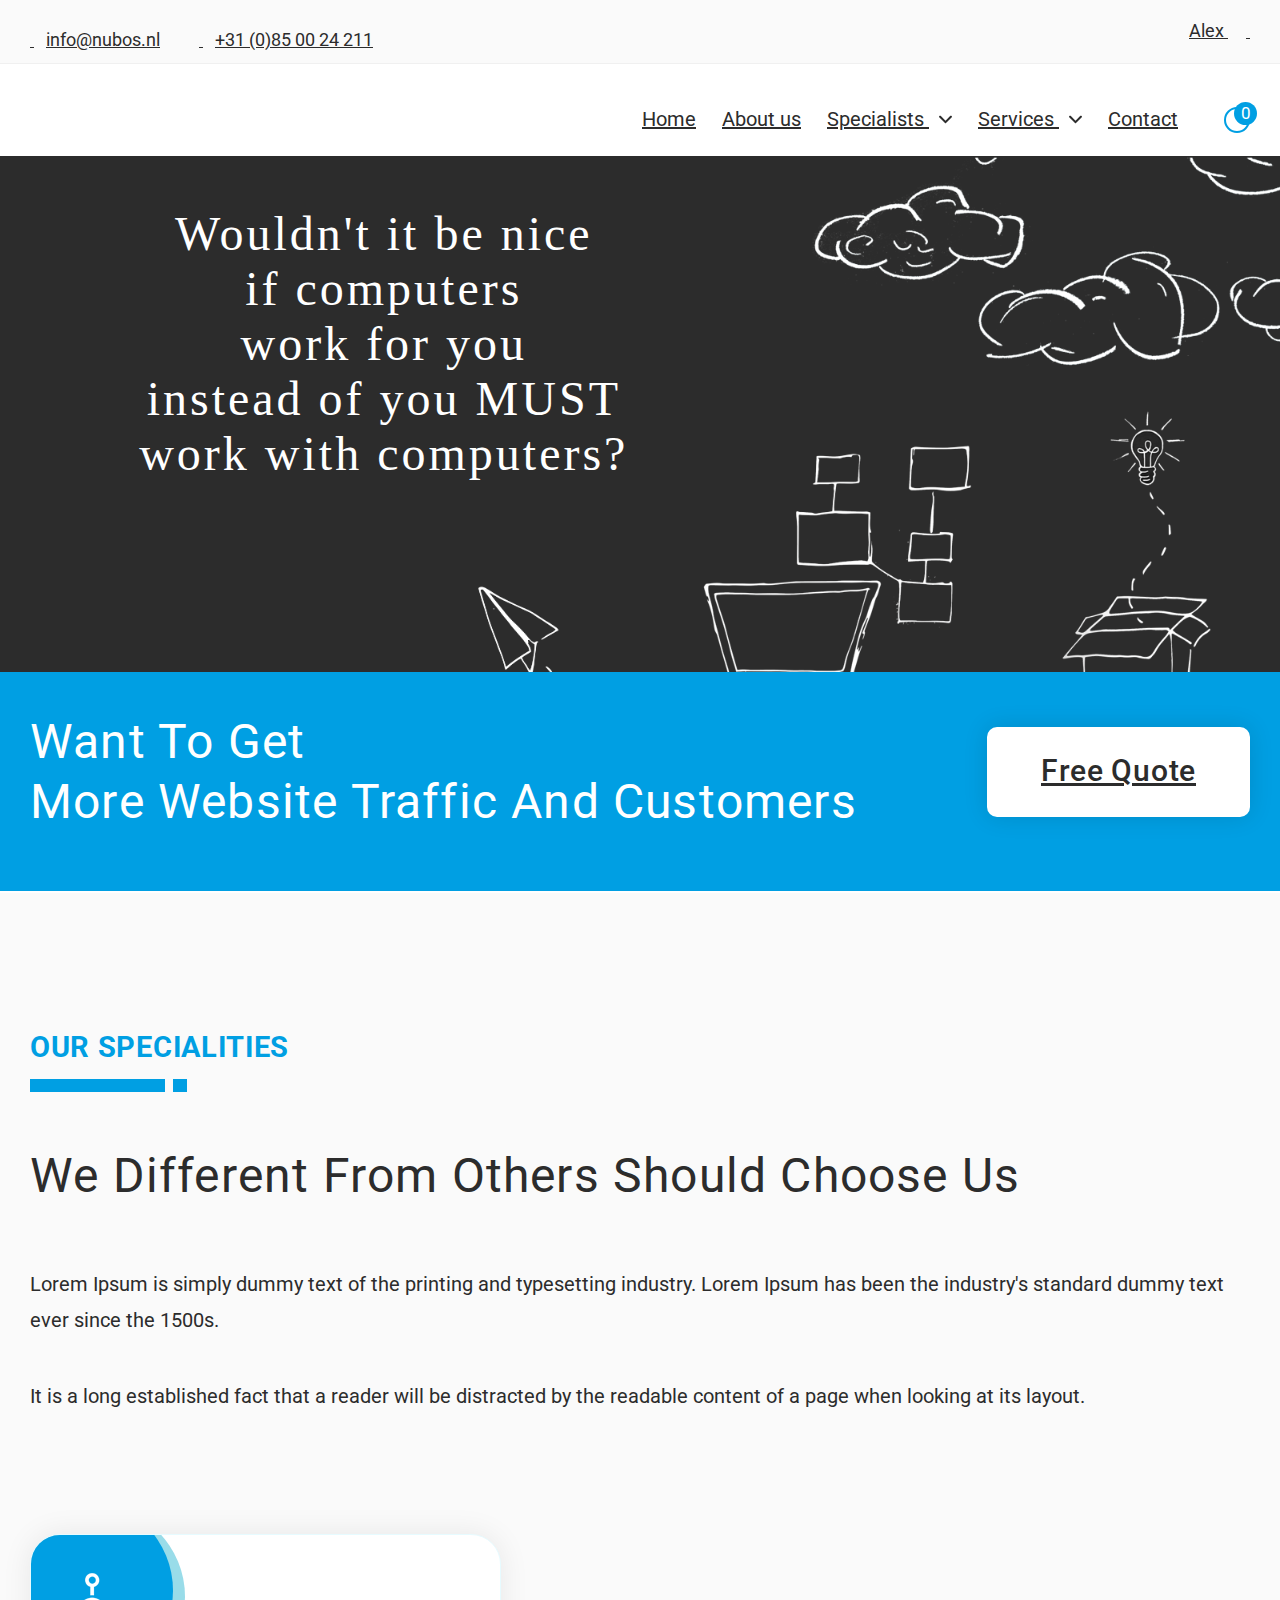
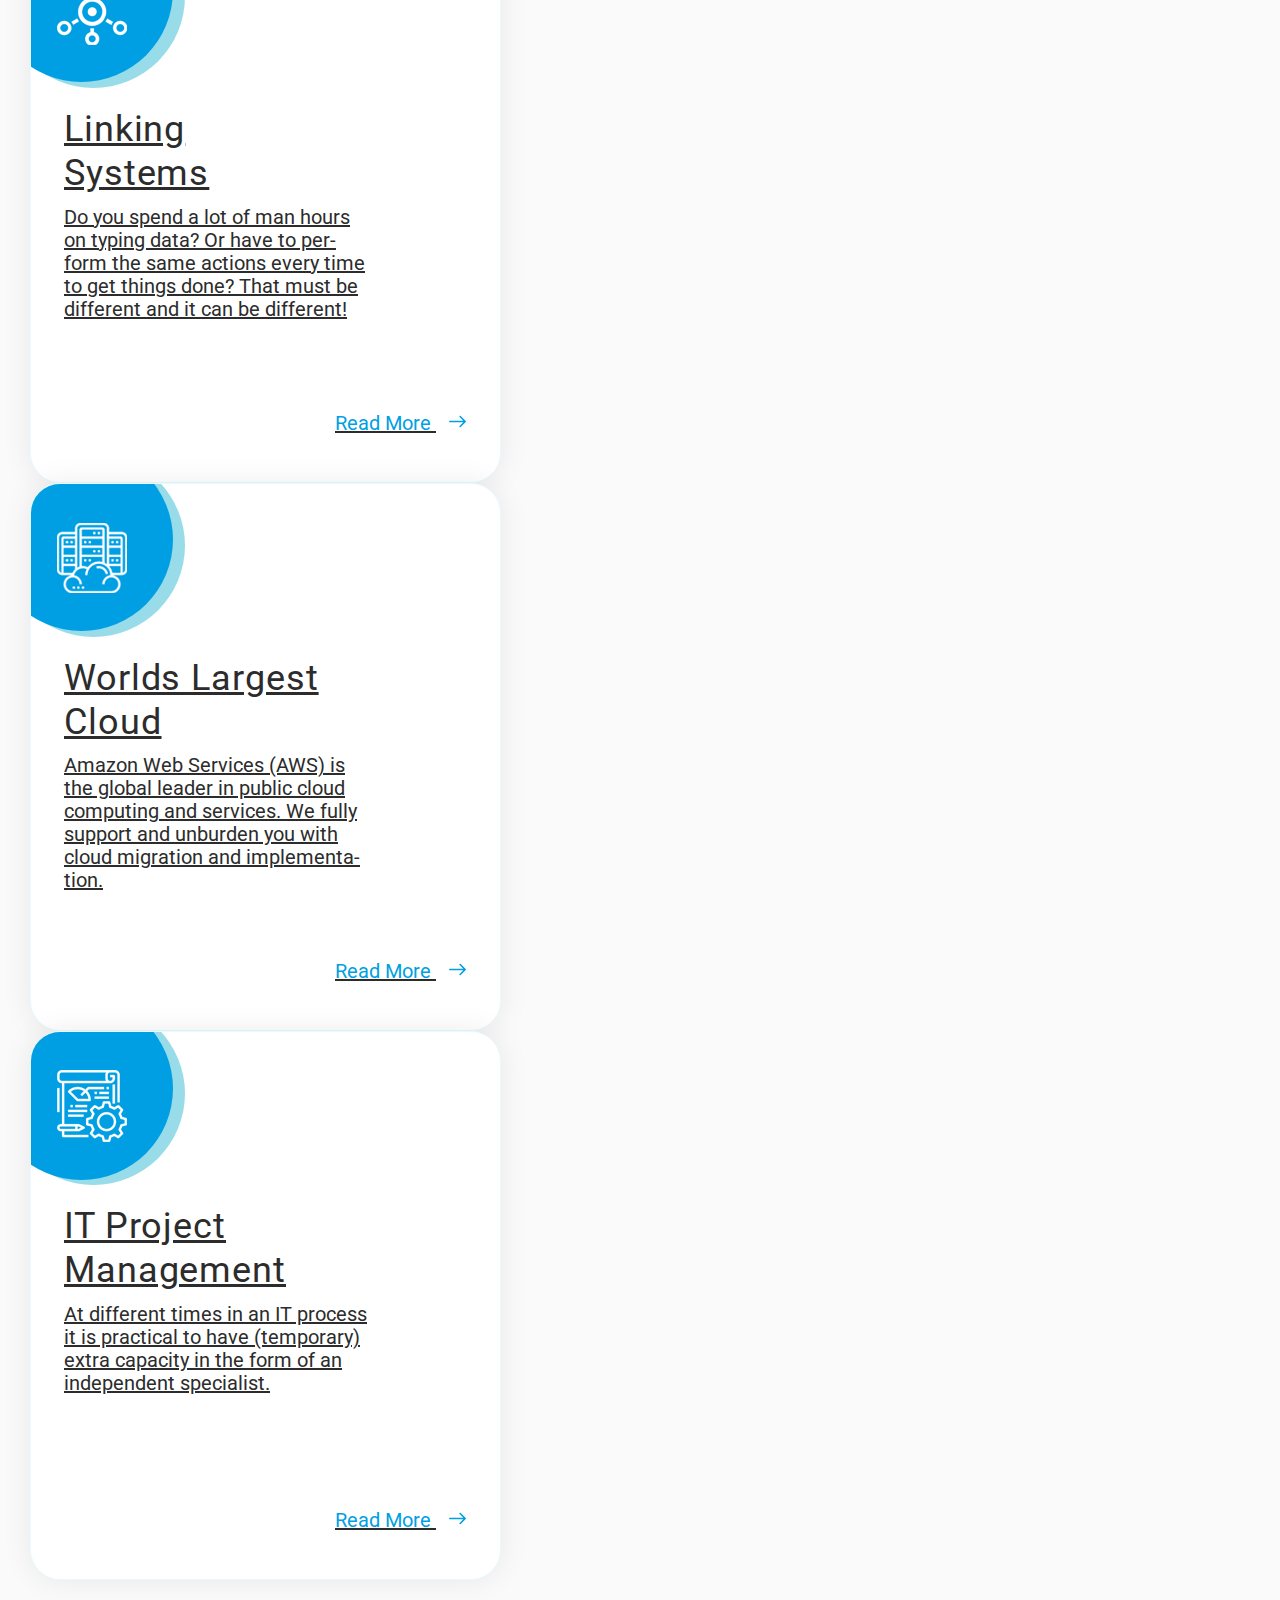
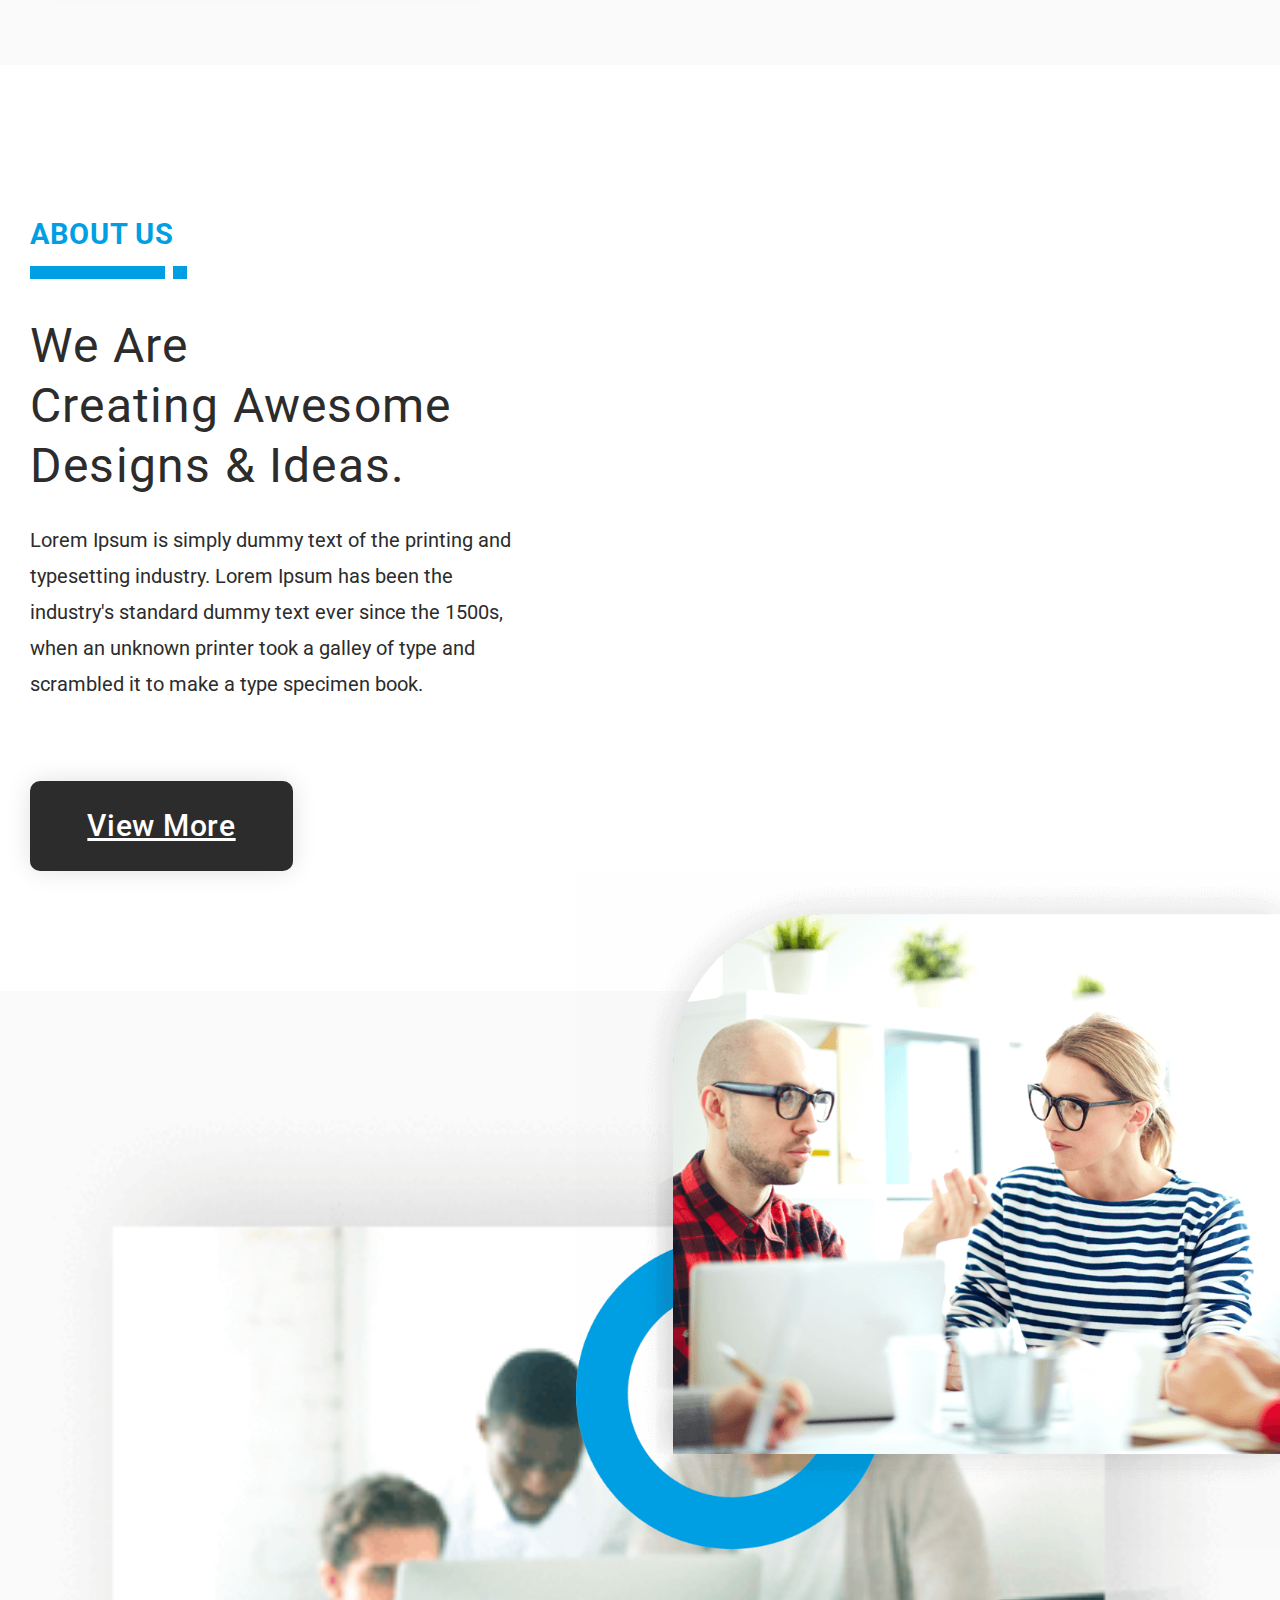
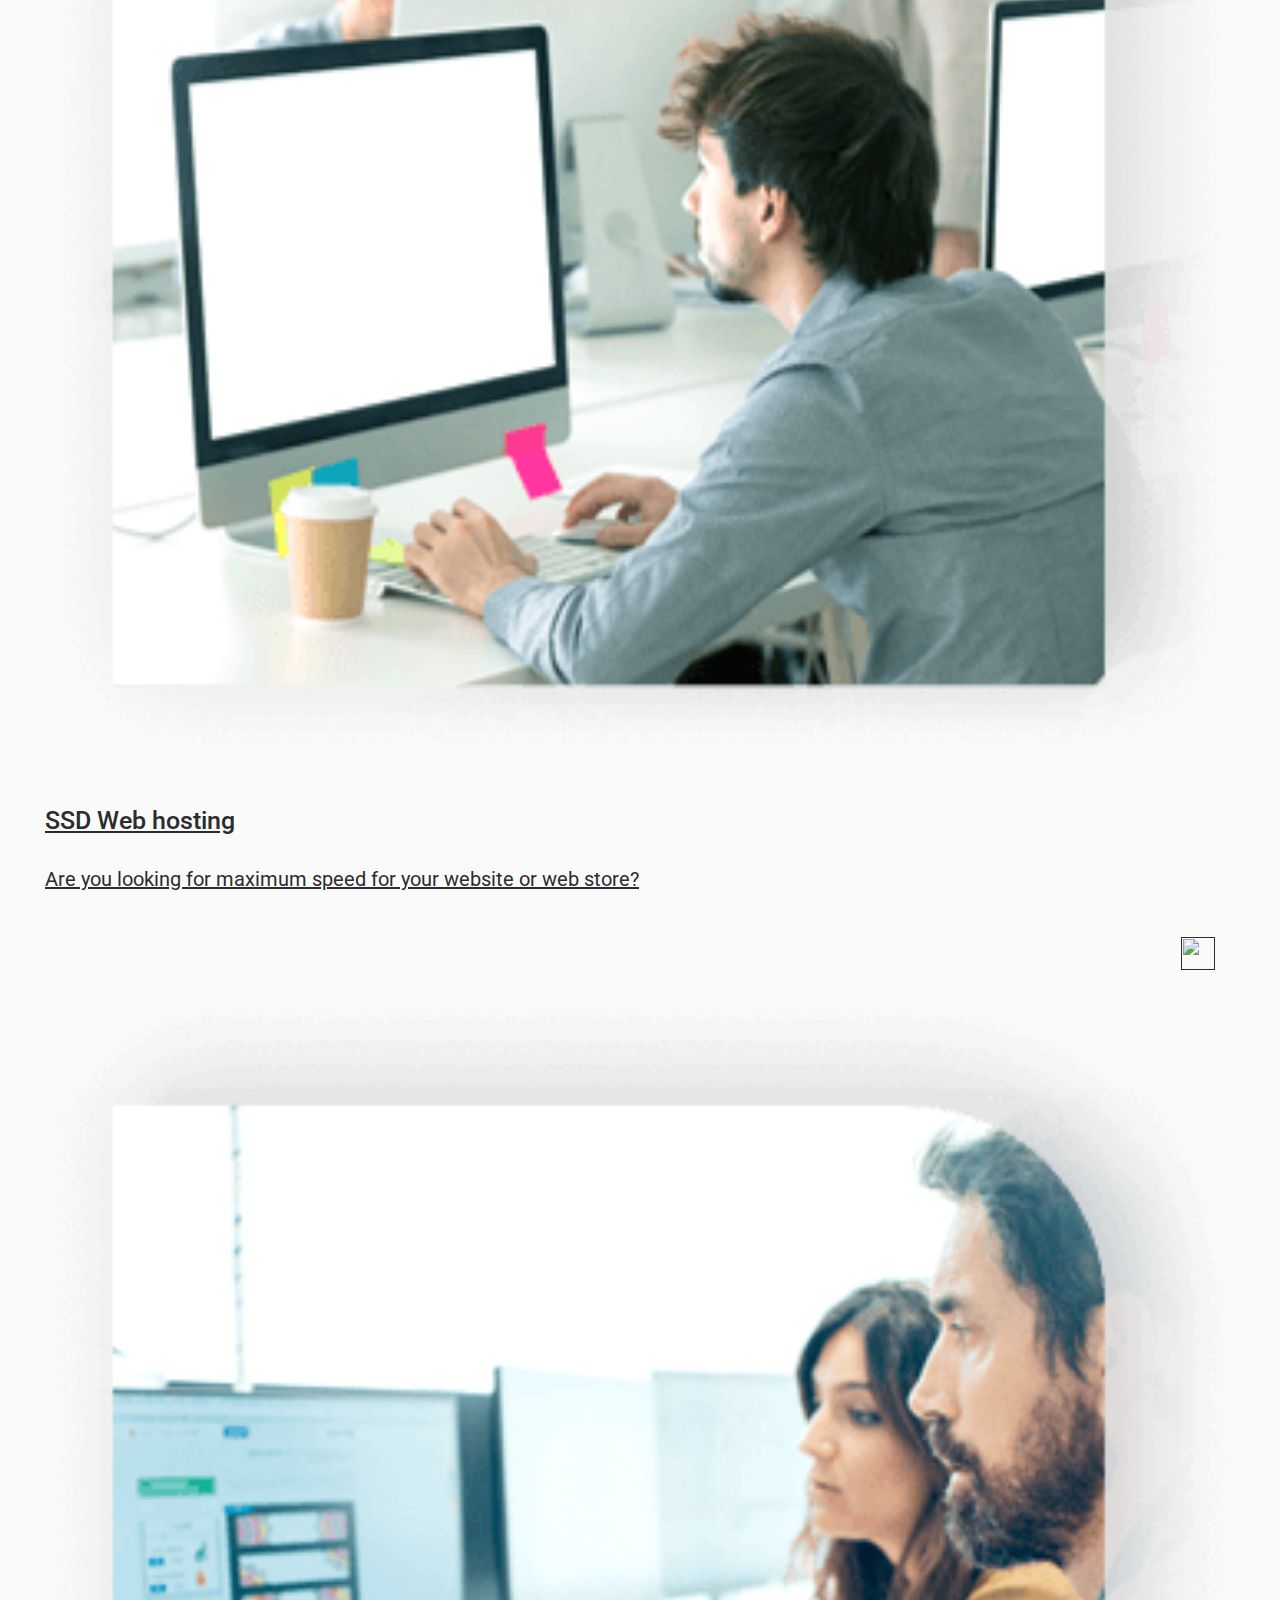
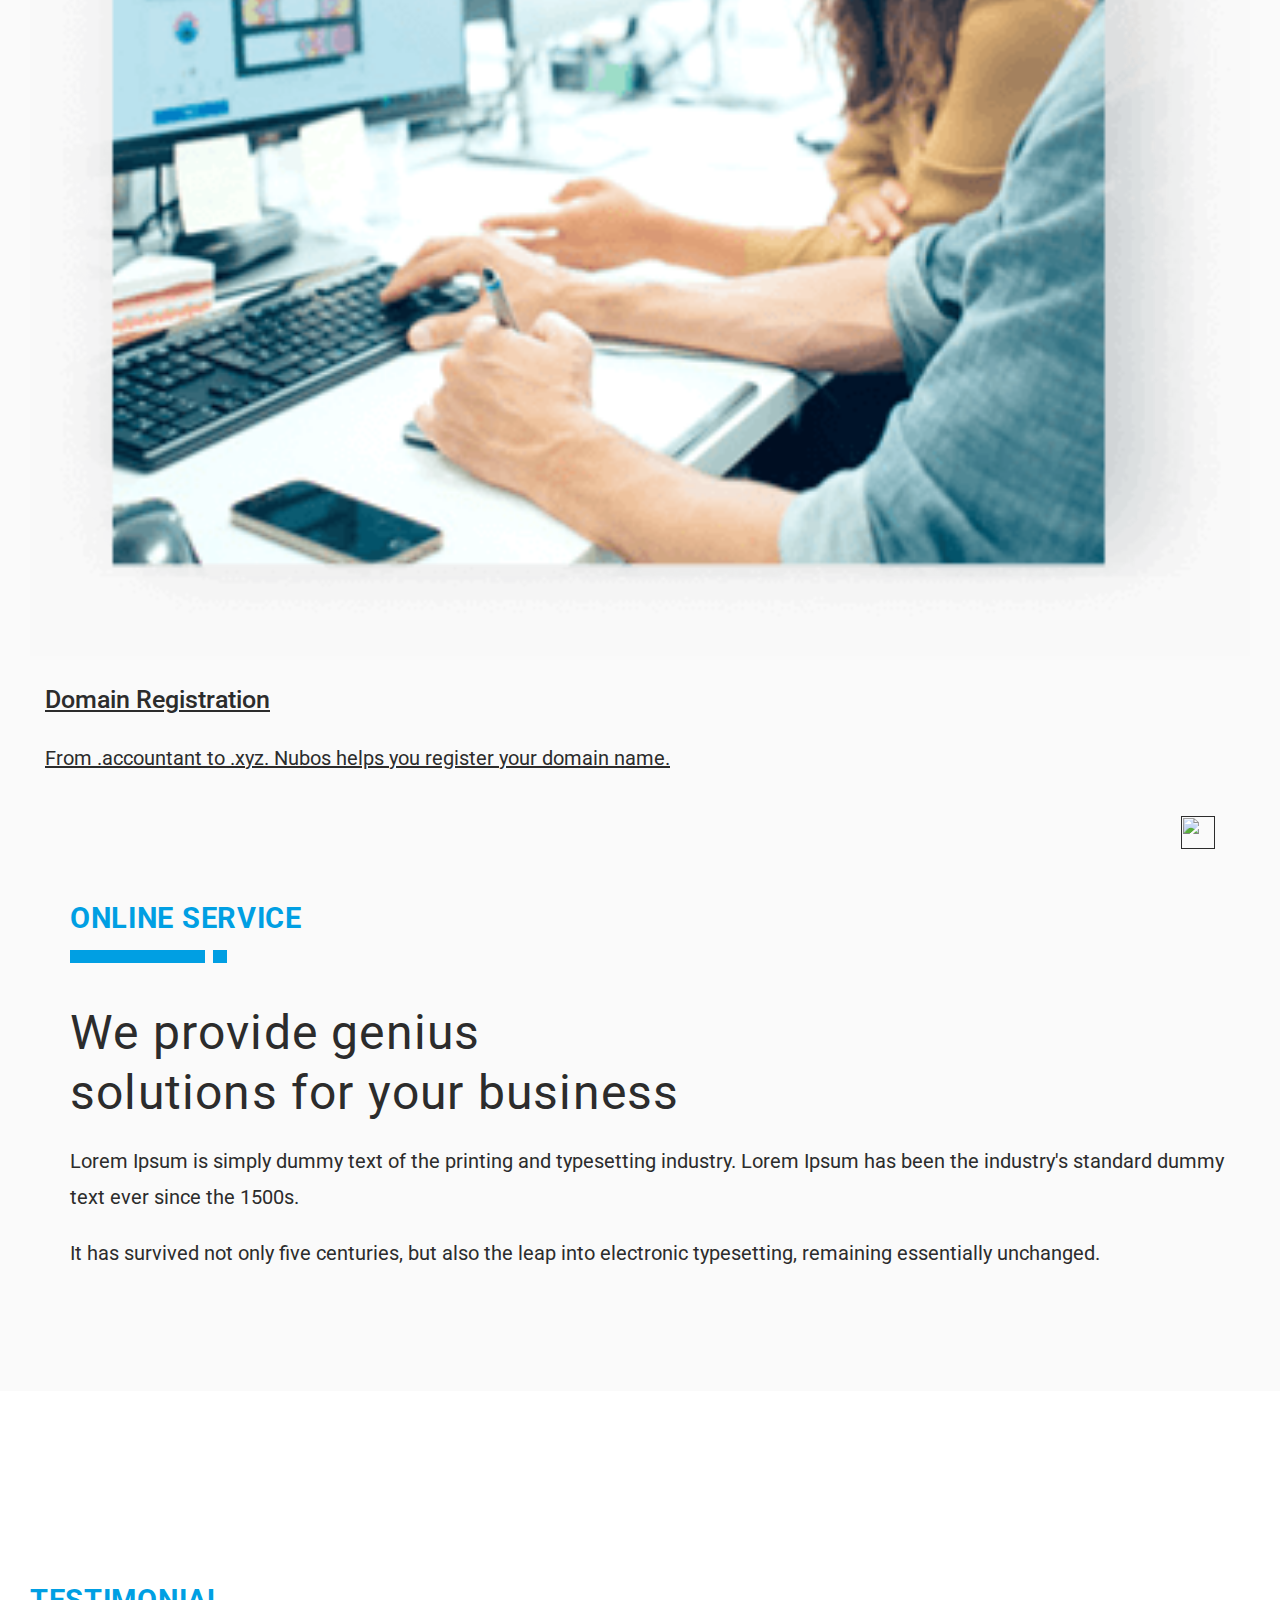
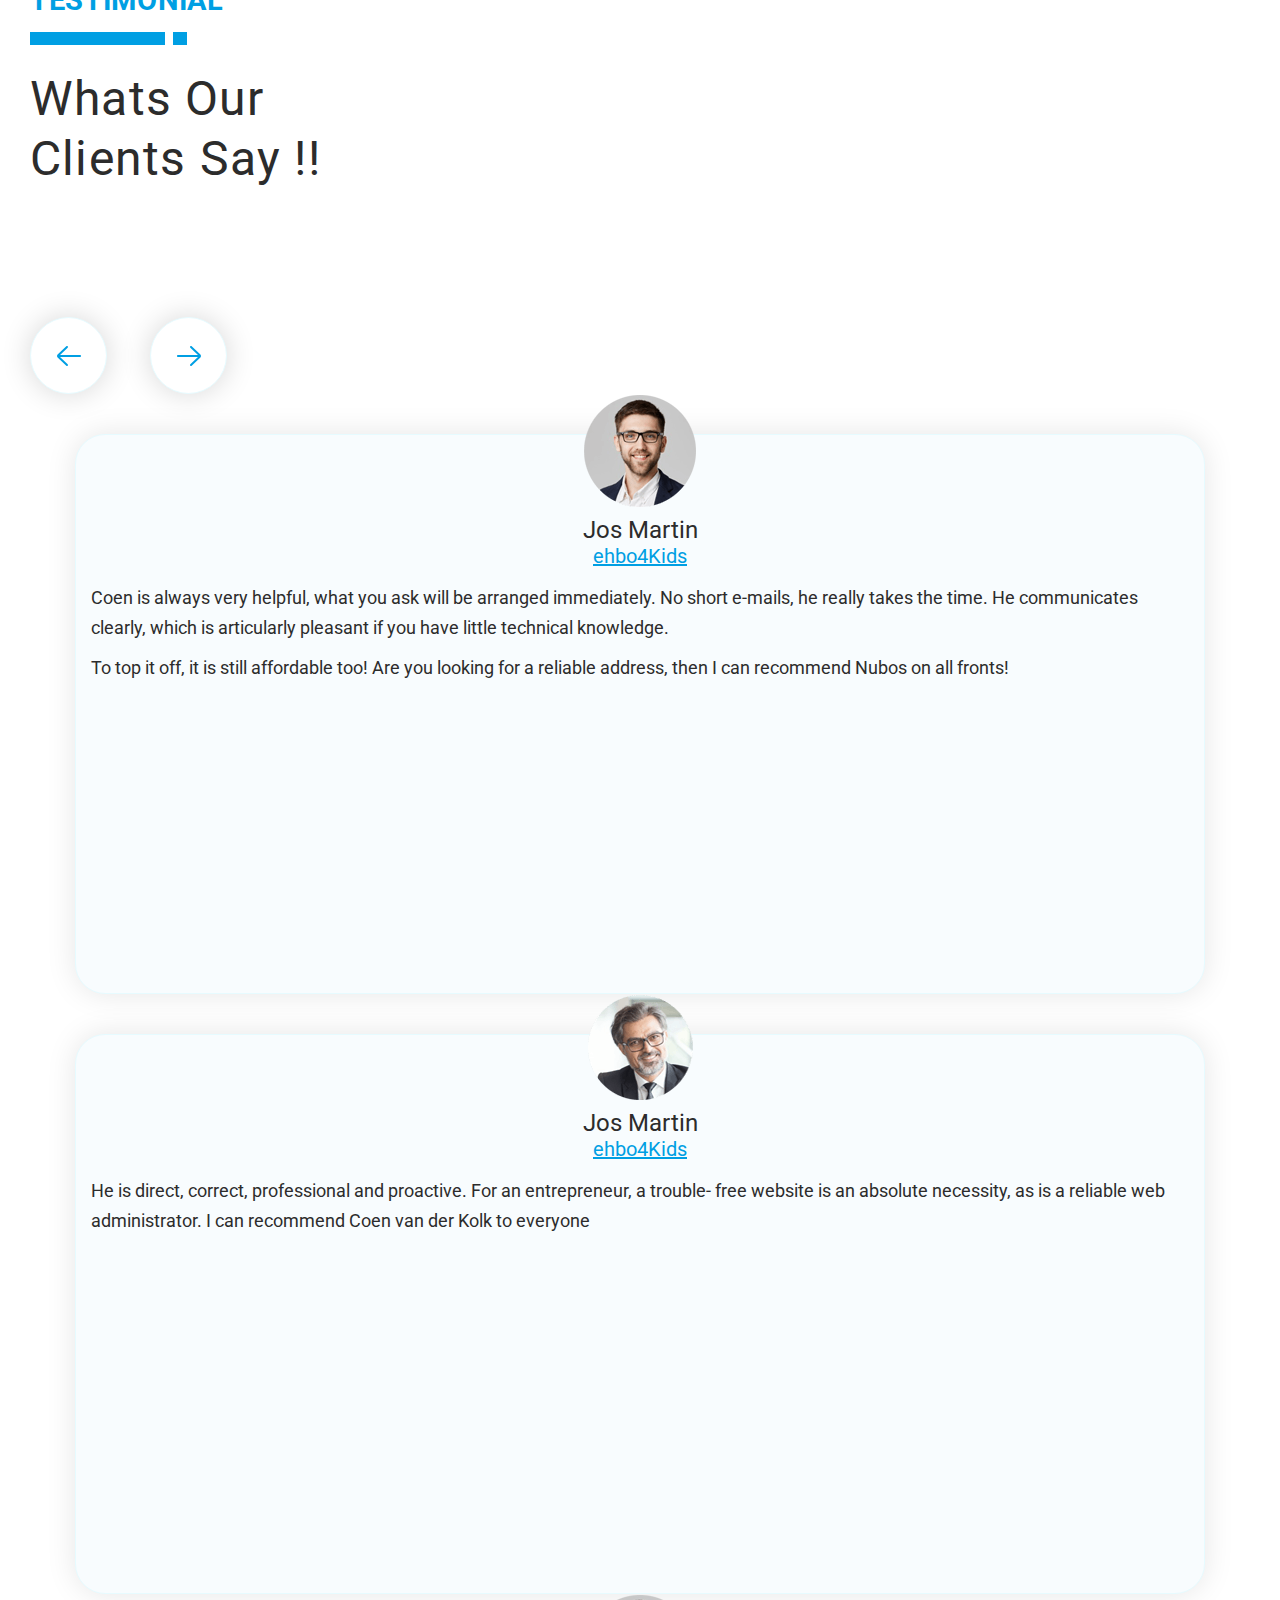
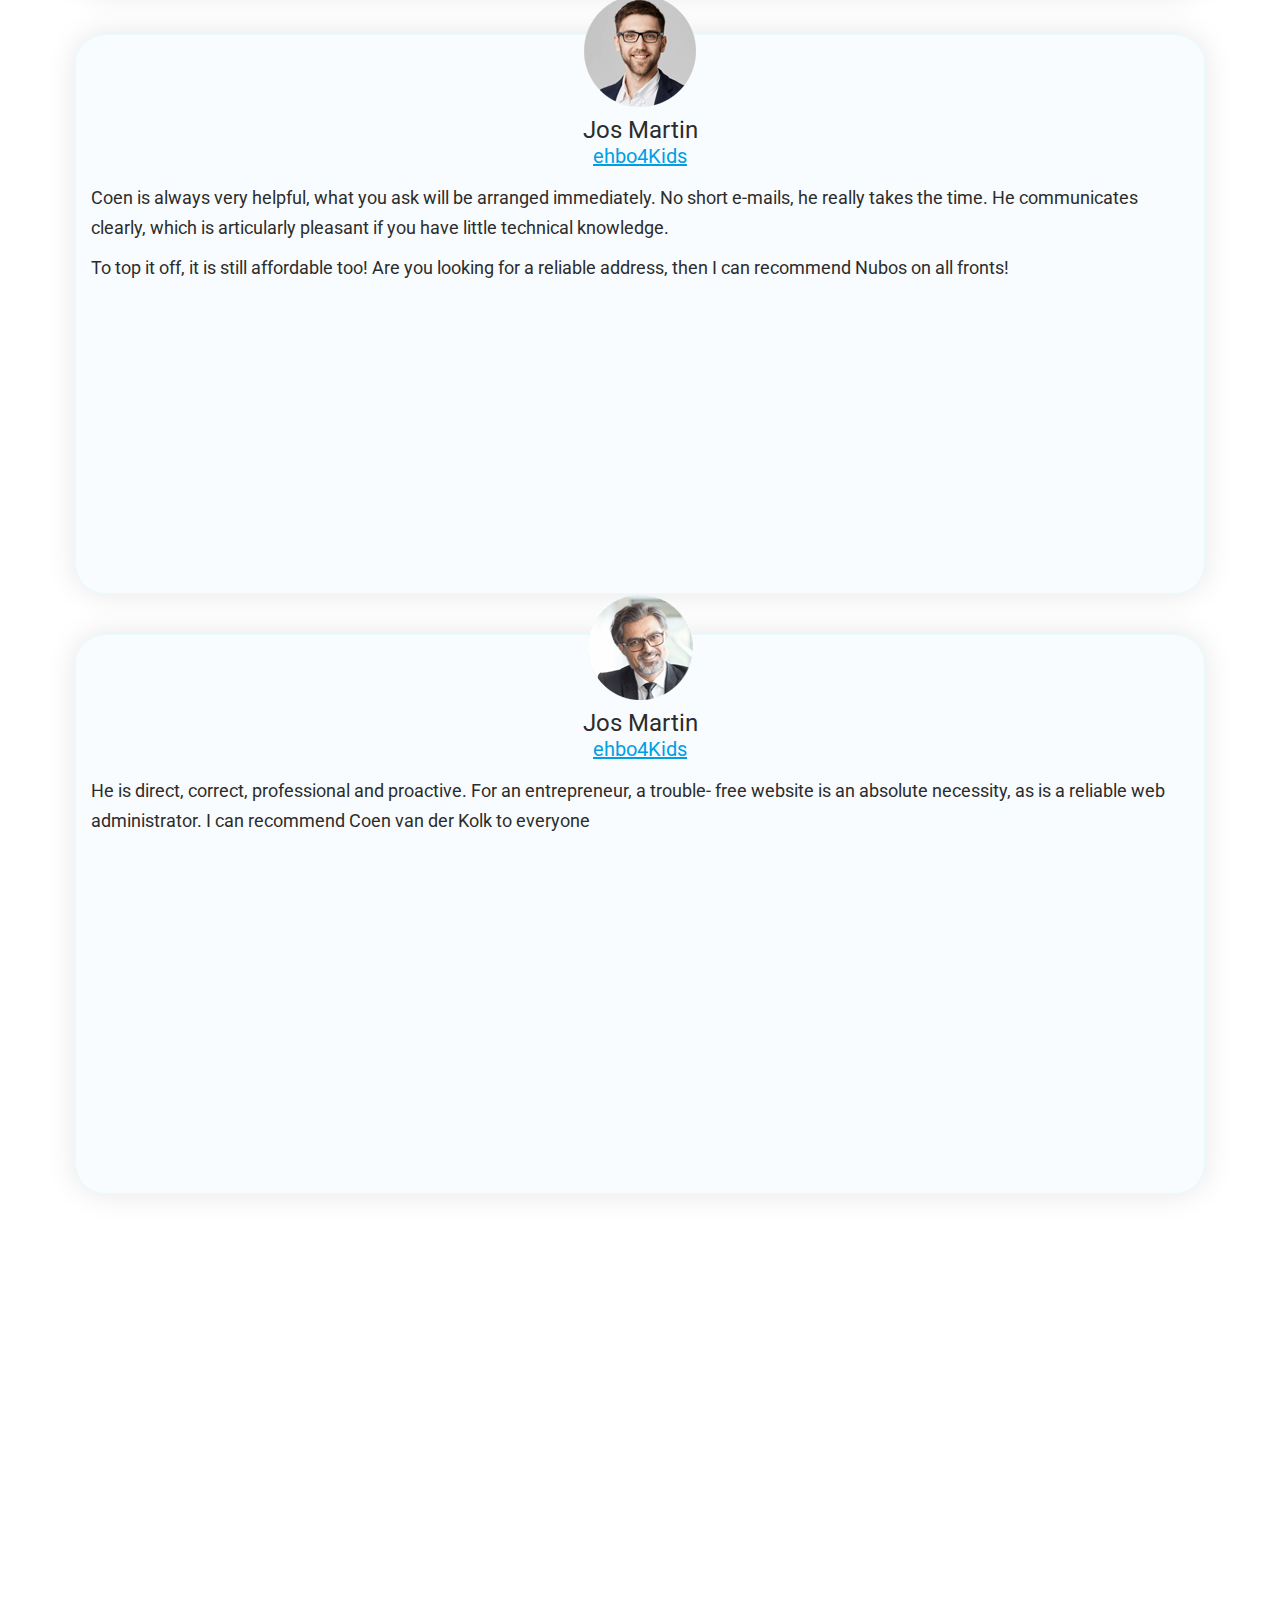
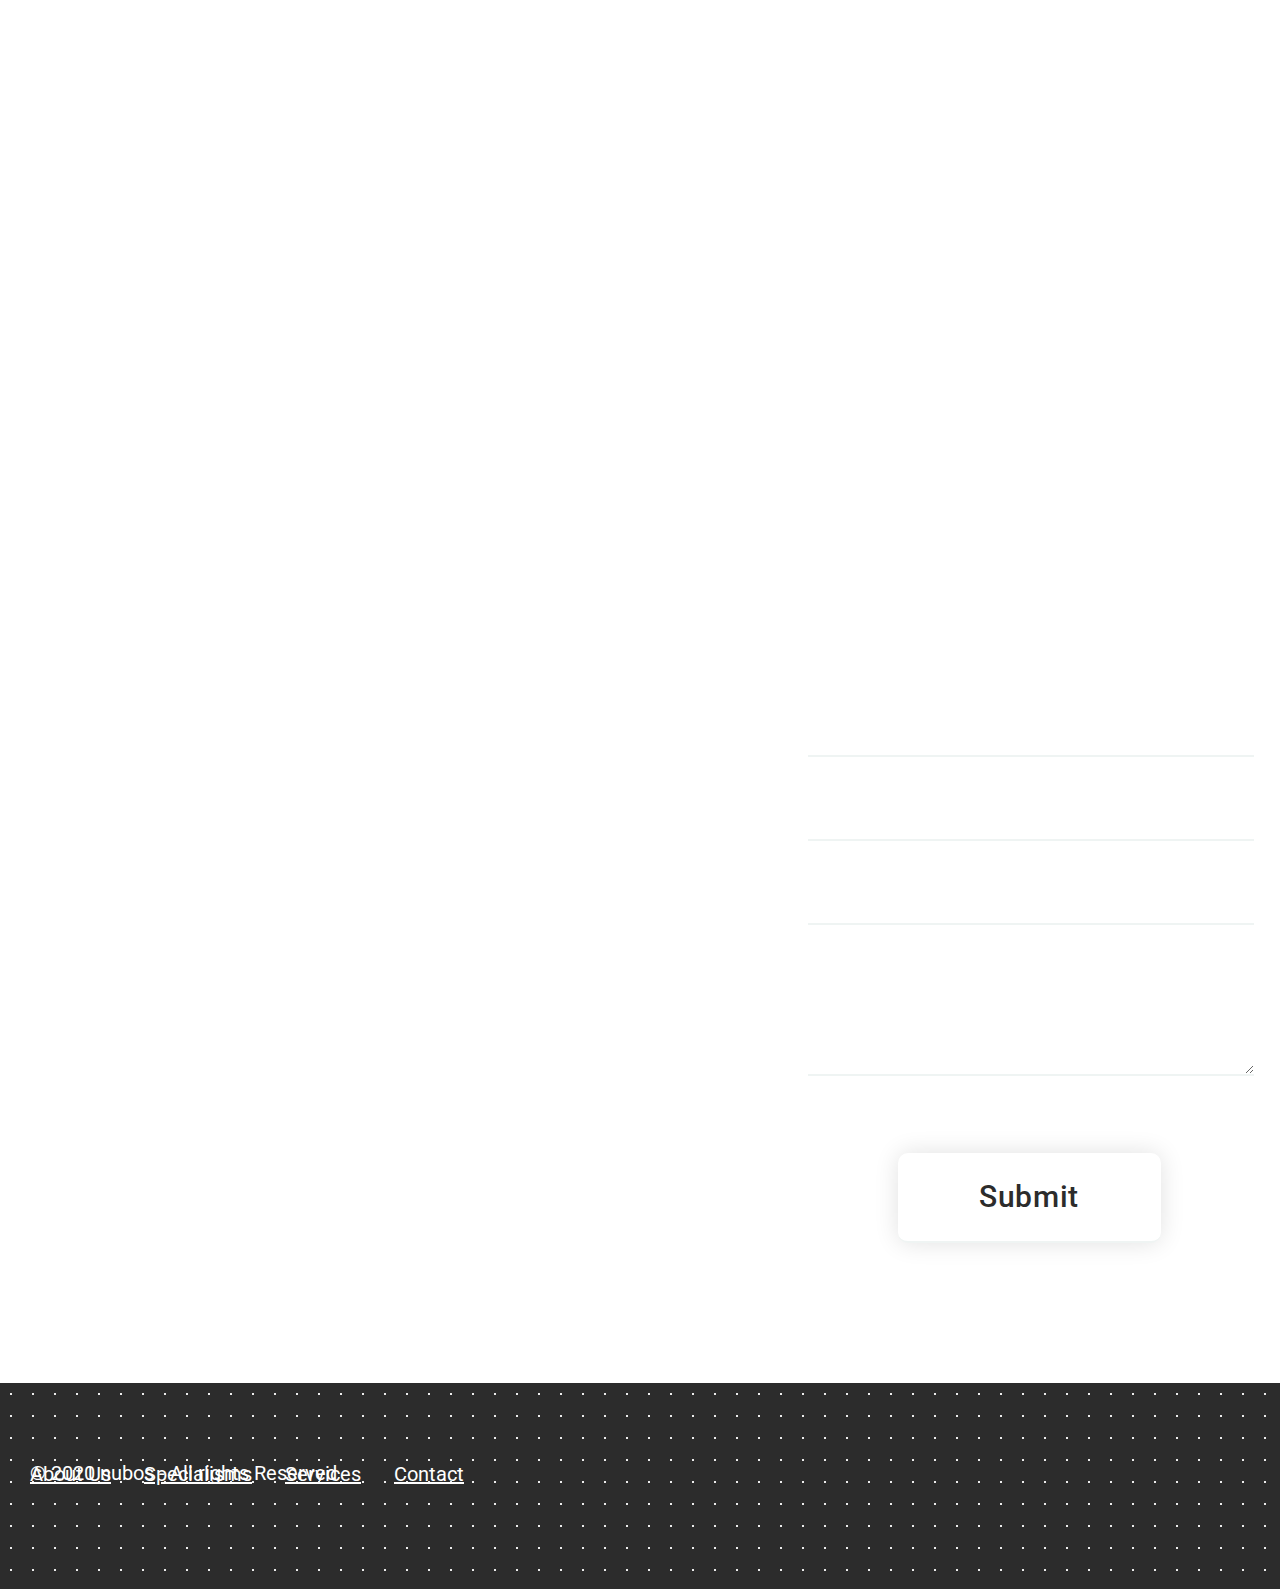
==== index.html @ 887af8be "key" ====
<!DOCTYPE html>
<html lang="en">
<head>
	<meta charset="UTF-8">
	<meta name="viewport" content="width=device-width, initial-scale=1.0">
	<meta http-equiv="X-UA-Compatible" content="ie=edge">
	<title>NUBOS</title>
	<link href="https://fonts.googleapis.com/css?family=Roboto:300,400,500,700,900&display=swap" rel="stylesheet">
	<link href="//db.onlinewebfonts.com/c/2858f88cb71b6ac1122a944e220d9940?family=DK+Cool+Crayon" rel="stylesheet" type="text/css"/>
	<link rel="stylesheet" href="css/bootstrap.min.css">
	<link rel="stylesheet" href="css/style.min.css">
</head>
<body>
<!-- ------------start header------------ -->
<header class="header">
	<div class="header__top">
		<div class="container-fluid">
			<ul class="header__contact">				
					<li>
						<a href="mailto:info@nubos.nl">
							<img src="img/mail.svg" alt="">
							<span class="header__contact-text">
								info@nubos.nl
							</span>
						</a>
					</li>
					<li>
						<a href="tel:+31 (0)85 00 24 211">
							<img src="img/phone.svg" alt="">
							<span class="header__contact-text">
								+31 (0)85 00 24 211
							</span>
						</a>
					</li>
			</ul>
			<div class="header__user-info header__dropdown-link">
				<a href="">
					<span class="header__user-name">
					Alex
				</span>
				<img src="img/user.svg" alt="" class="header__user-icon">
				<img src="img/arrow.svg" alt="">
				</a>
				<div class="header__dropdown-menu">	
						<div class="dropdown-menu__item">
							<a href="#">My account</a>
						</div>
						<div class="dropdown-menu__item">
							<a href="#">User info</a>
						</div>
						<div class="dropdown-menu__item">
							<a href="#">User info</a>
						</div>

				
				</div>
				
				
			</div>
		</div>
		
	</div>
	<div class="header__content">
		<div class="container-fluid">
			<div class="header__logo">
				<a href="index.html">
					<img src="img/logo.svg" alt="">
				</a>
			</div>
			<nav class="header__menu">
			<div class="btn-menu">
				<div class="btn-row"></div>
				<div class="btn-row"></div>
				<div class="btn-row"></div>
			</div>
			<ul class="menu">
				<li class="menu-link">
					<a href="index.html">
					Home
				</a>
			</li>
				<li class="menu-link">
					<a href="#about">
					About us
				</a>
			</li>
				<li class="header__dropdown-link">
					<a href="#">
					Specialists
					<svg version="1.1" id="Layer_1" xmlns="http://www.w3.org/2000/svg" xmlns:xlink="http://www.w3.org/1999/xlink" x="0px" y="0px"
	 viewBox="0 0 491.996 491.996" style="enable-background:new 0 0 491.996 491.996;" xml:space="preserve" width="13px">
<g>
	<g>
		<path d="M484.132,124.986l-16.116-16.228c-5.072-5.068-11.82-7.86-19.032-7.86c-7.208,0-13.964,2.792-19.036,7.86l-183.84,183.848
			L62.056,108.554c-5.064-5.068-11.82-7.856-19.028-7.856s-13.968,2.788-19.036,7.856l-16.12,16.128
			c-10.496,10.488-10.496,27.572,0,38.06l219.136,219.924c5.064,5.064,11.812,8.632,19.084,8.632h0.084
			c7.212,0,13.96-3.572,19.024-8.632l218.932-219.328c5.072-5.064,7.856-12.016,7.864-19.224
			C491.996,136.902,489.204,130.046,484.132,124.986z"/>
	</g>
</g>

</svg>
				</a>
				<div class="header__dropdown-menu">	
						<div class="dropdown-menu__item">
							<a href="#specialists" class="menu-link">Specialist 1</a>
						</div>
						<div class="dropdown-menu__item">
							<a href="#specialists" class="menu-link">Specialist 2</a>
						</div>
						<div class="dropdown-menu__item">
							<a href="#specialists" class="menu-link">Specialist 3</a>
						</div>

				
				</div>
			</li>
				<li class="header__dropdown-link">
					<a href="#">
					Services
					<svg version="1.1" id="Layer_1" xmlns="http://www.w3.org/2000/svg" xmlns:xlink="http://www.w3.org/1999/xlink" x="0px" y="0px"
	 viewBox="0 0 491.996 491.996" style="enable-background:new 0 0 491.996 491.996;" xml:space="preserve" width="13px">
<g>
	<g>
		<path d="M484.132,124.986l-16.116-16.228c-5.072-5.068-11.82-7.86-19.032-7.86c-7.208,0-13.964,2.792-19.036,7.86l-183.84,183.848
			L62.056,108.554c-5.064-5.068-11.82-7.856-19.028-7.856s-13.968,2.788-19.036,7.856l-16.12,16.128
			c-10.496,10.488-10.496,27.572,0,38.06l219.136,219.924c5.064,5.064,11.812,8.632,19.084,8.632h0.084
			c7.212,0,13.96-3.572,19.024-8.632l218.932-219.328c5.072-5.064,7.856-12.016,7.864-19.224
			C491.996,136.902,489.204,130.046,484.132,124.986z"/>
	</g>
</g>

</svg>
				</a>
				<div class="header__dropdown-menu">	
						<div class="dropdown-menu__item">
							<a class="menu-link" href="#service">Services 1</a>
						</div>
						<div class="dropdown-menu__item">
							<a class="menu-link" href="#service">Services 2</a>
						</div>
						<div class="dropdown-menu__item">
							<a class="menu-link" href="#service">Services 3</a>
						</div>

				
				</div>
			</li>
				<li class="menu-link">
					<a href="contact.html">
					Contact
				</a>
			</li>
			<li>
				<a href="">
					<div class="header__cart">
						<img src="img/cart.svg" alt="">
						<div class="header__cart-counter">
							0
						</div>
					</div>
				</a>
			</li>
			</ul>
		</nav>
		</div>
		
		
	</div>
</header>
<!-- ------------end header------------ -->

<!-- -------------start banner----------- -->
<section class="banner">
	<div class="container-fluid">
		<div class="banner__title">Wouldn't it be nice <br> if computers <br> work for you <br>instead of you MUST <br> work with computers?</div>

	</div>
</section>
<!-- ----------------end banner-------------- -->

<!-- ----------------start cta section-------------- -->
<section class="cta">
	<div class="container-fluid">
		<div class="section-title">
			Want To Get<br>More Website Traffic And Customers
		</div>
		<div class="button">
			<a href="">
				Free Quote
			</a>
		</div>
		
	</div>
</section>
<!-- ----------------end cta section-------------- -->

<!-- ---------------start specialists section-------------- -->
<section class="specialists" id="specialists">
	<img src="img/map1.svg" alt="" class="specialists__map">
	<div class="container-fluid">
		<div class="row">
			<div class="col-lg-6">
				<h2>Our Specialities</h2>
				<div class="section-title">
					We Different From Others  Should Choose Us
				</div>
			</div>
			<div class="col-lg-6 specialists__text">
				<p>Lorem Ipsum is simply dummy text of the printing and typesetting industry. Lorem Ipsum has been the industry's standard dummy text ever since the 1500s.</p>
				<p>It is a long established fact that a reader will be distracted by the readable content of a page when looking at its layout. </p>
				
			</div>
		</div>
		<div class="row specialists__items">
			<div class="col-lg-4 ">
				<a href="" class="specialists__item">
					<div class="specialists__icon-wrapper">
						<div class="specialists__icon-circle">
					<svg width="70" height="72" viewBox="0 0 70 72" fill="none" xmlns="http://www.w3.org/2000/svg" xmlns:xlink="http://www.w3.org/1999/xlink">
<mask id="mask0" mask-type="alpha" maskUnits="userSpaceOnUse" x="0" y="0" width="70" height="72">
<rect width="70" height="72" fill="url(#pattern0)"/>
</mask>
<g mask="url(#mask0)">
<rect width="70" height="72"/>
</g>
<defs>
<pattern id="pattern0" patternContentUnits="objectBoundingBox" width="1" height="1">
<use xlink:href="#image0" transform="scale(0.0142857 0.0138889)"/>
</pattern>
<image id="image0" width="70" height="72" xlink:href="[data-uri]"/>
</defs>
</svg>


						</div>
					
				</div>
				<div class="specialists-item__title">
					Linking  Systems
				</div>
				<div class="specialists-item__text">
					Do you spend a lot of man hours on typing data? Or have to per-form the same actions every time to get things done? That must be different and it can be different!
				</div>
				<div class="read-more">
					<div>
						Read More
					<svg version="1.1" id="Capa_1" xmlns="http://www.w3.org/2000/svg" xmlns:xlink="http://www.w3.org/1999/xlink" x="0px" y="0px"
	 width="268.832px" height="268.832px" viewBox="0 0 268.832 268.832" style="enable-background:new 0 0 268.832 268.832;"
	 xml:space="preserve">
<g>
	<path d="M265.171,125.577l-80-80c-4.881-4.881-12.797-4.881-17.678,0c-4.882,4.882-4.882,12.796,0,17.678l58.661,58.661H12.5
		c-6.903,0-12.5,5.597-12.5,12.5c0,6.902,5.597,12.5,12.5,12.5h213.654l-58.659,58.661c-4.882,4.882-4.882,12.796,0,17.678
		c2.44,2.439,5.64,3.661,8.839,3.661s6.398-1.222,8.839-3.661l79.998-80C270.053,138.373,270.053,130.459,265.171,125.577z"/>
</g>

</svg>
					</div>
					
				</div>	
				</a>
				

			</div>
			<div class="col-lg-4">
				<a href="" class="specialists__item">
					<div class="specialists__icon-wrapper">
						<div class="specialists__icon-circle">
					
<svg width="70" height="70" viewBox="0 0 70 70" fill="none" xmlns="http://www.w3.org/2000/svg" xmlns:xlink="http://www.w3.org/1999/xlink">
<mask id="mask1" mask-type="alpha" maskUnits="userSpaceOnUse" x="0" y="0" width="70" height="70">
<rect width="70" height="70" fill="url(#pattern1)"/>
</mask>
<g mask="url(#mask1)">
<rect width="70" height="70"/>
</g>
<defs>
<pattern id="pattern1" patternContentUnits="objectBoundingBox" width="1" height="1">
<use xlink:href="#image1" transform="scale(0.0142857)"/>
</pattern>
<image id="image1" width="70" height="70" xlink:href="[data-uri]"/>
</defs>
</svg>


						</div>
					
				</div>
				<div class="specialists-item__title">
					Worlds Largest Cloud
				</div>
				<div class="specialists-item__text">
					Amazon Web Services (AWS) is the global leader in public cloud computing and services. We fully support and unburden you with cloud migration and implementa- tion.
				</div>
				<div class="read-more">
					<div>
						Read More
					<svg version="1.1" id="Capa_1" xmlns="http://www.w3.org/2000/svg" xmlns:xlink="http://www.w3.org/1999/xlink" x="0px" y="0px"
	 width="268.832px" height="268.832px" viewBox="0 0 268.832 268.832" style="enable-background:new 0 0 268.832 268.832;"
	 xml:space="preserve">
<g>
	<path d="M265.171,125.577l-80-80c-4.881-4.881-12.797-4.881-17.678,0c-4.882,4.882-4.882,12.796,0,17.678l58.661,58.661H12.5
		c-6.903,0-12.5,5.597-12.5,12.5c0,6.902,5.597,12.5,12.5,12.5h213.654l-58.659,58.661c-4.882,4.882-4.882,12.796,0,17.678
		c2.44,2.439,5.64,3.661,8.839,3.661s6.398-1.222,8.839-3.661l79.998-80C270.053,138.373,270.053,130.459,265.171,125.577z"/>
</g>

</svg>
					</div>
					
				</div>
				</a>
				
			</div>
			<div class="col-lg-4">
				<a href="" class="specialists__item">
						<div class="specialists__icon-wrapper">
						<div class="specialists__icon-circle">
						
<svg width="70" height="72" viewBox="0 0 70 72" fill="none" xmlns="http://www.w3.org/2000/svg" xmlns:xlink="http://www.w3.org/1999/xlink">
<mask id="mask2" mask-type="alpha" maskUnits="userSpaceOnUse" x="0" y="0" width="70" height="72">
<rect width="70" height="72" fill="url(#pattern2)"/>
</mask>
<g mask="url(#mask2)">
<rect width="70" height="72"/>
</g>
<defs>
<pattern id="pattern2" patternContentUnits="objectBoundingBox" width="1" height="1">
<use xlink:href="#image2" transform="scale(0.0142857 0.0138889)"/>
</pattern>
<image id="image2" width="70" height="72" xlink:href="[data-uri]"/>
</defs>
</svg>


						</div>
					
				</div>
				<div class="specialists-item__title">
					IT Project Management
				</div>
				<div class="specialists-item__text">
					At different times in an IT process it is practical to have (temporary) extra capacity in the form of an independent specialist.
				</div>
				<div class="read-more">
					<div>
						Read More
					<svg version="1.1" id="Capa_1" xmlns="http://www.w3.org/2000/svg" xmlns:xlink="http://www.w3.org/1999/xlink" x="0px" y="0px"
	 width="268.832px" height="268.832px" viewBox="0 0 268.832 268.832" style="enable-background:new 0 0 268.832 268.832;"
	 xml:space="preserve">
<g>
	<path d="M265.171,125.577l-80-80c-4.881-4.881-12.797-4.881-17.678,0c-4.882,4.882-4.882,12.796,0,17.678l58.661,58.661H12.5
		c-6.903,0-12.5,5.597-12.5,12.5c0,6.902,5.597,12.5,12.5,12.5h213.654l-58.659,58.661c-4.882,4.882-4.882,12.796,0,17.678
		c2.44,2.439,5.64,3.661,8.839,3.661s6.398-1.222,8.839-3.661l79.998-80C270.053,138.373,270.053,130.459,265.171,125.577z"/>
</g>

</svg>
					</div>
					
				</div>
				</a>
				
			</div>
		</div>
		
	</div>
</section>
<!-- ---------------end specialists section-------------- -->

<!-- ------------------start about section----------------------- -->
<section class="about" id="about">
	<div class="container-fluid">
		<div class="row">
			<div class="col-lg-6">
				<h2>
					About us
				</h2>
				<div class="section-title">
					We Are <br> Creating Awesome <br>Designs & Ideas.
				</div>
				<p>Lorem Ipsum is simply dummy text of the printing and typesetting industry. Lorem Ipsum has been the industry's standard dummy text ever since the 1500s, when an unknown printer took a galley of type and scrambled it to make a type specimen book.</p>
				<div class="button black-button">
					<a href="">View More</a>
				</div>
			</div>
			<div class="col-lg-6">
				<img src="img/img.png" alt="">
			</div>
		</div>
	</div>
</section>
<!-- ------------------end about section----------------------- -->

<!-- -----------------start service section--------------------- -->
<section class="service" id="service">
	<div class="container-fluid">
		<div class="row">
			<div class="col-lg-6">
				<div class="service-items row">
					<a href="" class="service-item col-sm-6">
						<img src="img/img2.png" alt="">
						<span class="service-item__text">
							<h3>
							SSD Web hosting
						</h3>
						<p>Are you looking for maximum speed for your website or web store? </p>
						</span>
						<span class="service-arrow">
							<img src="img/arrow2.svg" alt="">
						</span>
						
					</a>

					<a href="" class="service-item col-sm-6">
						<img src="img/img3.png" alt="">
						<span class="service-item__text">
							<h3>
							Domain Registration
						</h3>
						<p>
						
						From .accountant to .xyz. Nubos helps you register your domain name.</p>
					</span>
					<span class="service-arrow">
							<img src="img/arrow2.svg" alt="">
						</span>
					</a>
				</div>
			</div>
			<div class="col-lg-6">
				<h2>
					Online service
				</h2>
				<div class="section-title">
					We provide genius <br>solutions for your business
				</div>
				<p>Lorem Ipsum is simply dummy text of the printing and typesetting industry. Lorem Ipsum has been the industry's standard dummy text ever since the 1500s.</p>
				<p>It has survived not only five centuries, but also the leap into electronic typesetting, remaining essentially unchanged.</p>
			</div>
			
		</div>
	</div>
</section>
<!-- -----------------end service section--------------------- -->

<!-- ----------------------start testimonial section-------------------->
<section class="testimonial">
	<!-- <img src="img/blue-map.svg" alt="" class="testimonial-map"> -->
	<div class="container-fluid">
		<div class="row">
			<div class="col-lg-4">
				<h2>Testimonial</h2>
				<div class="section-title">
					Whats Our <br>
					Clients Say !!
				</div>
				<div class="slider-buttons">
					<div class="prev slider-btn">
						<svg id="Layer" enable-background="new 0 0 64 64" viewBox="0 0 64 64" xmlns="http://www.w3.org/2000/svg"><path d="m54 30h-39.899l15.278-14.552c.8-.762.831-2.028.069-2.828-.761-.799-2.027-.831-2.828-.069l-17.448 16.62c-.755.756-1.172 1.76-1.172 2.829 0 1.068.417 2.073 1.207 2.862l17.414 16.586c.387.369.883.552 1.379.552.528 0 1.056-.208 1.449-.621.762-.8.731-2.065-.069-2.827l-15.342-14.552h39.962c1.104 0 2-.896 2-2s-.896-2-2-2z"/></svg>
					</div>
					<div class="next slider-btn">
						<svg id="Layer" enable-background="new 0 0 64 64" viewBox="0 0 64 64" xmlns="http://www.w3.org/2000/svg"><path d="m54 30h-39.899l15.278-14.552c.8-.762.831-2.028.069-2.828-.761-.799-2.027-.831-2.828-.069l-17.448 16.62c-.755.756-1.172 1.76-1.172 2.829 0 1.068.417 2.073 1.207 2.862l17.414 16.586c.387.369.883.552 1.379.552.528 0 1.056-.208 1.449-.621.762-.8.731-2.065-.069-2.827l-15.342-14.552h39.962c1.104 0 2-.896 2-2s-.896-2-2-2z"/></svg>
					</div>
				</div>
			</div>
			<div class="col-lg-8">
				<div class="slider_box">
	<div class="container">
		<div class="slider">
			<div class="items_slider">
				<div class="testimonial__item">
					<div class="testimonial__item-content">
						<img src="img/photo1.png" alt="" class="testimonial__user-photo">
						<div class="testimonial__user-name">
							Jos Martin
						</div>
						<a href="" class="testimonial__mail">ehbo4Kids</a>
						<div class="testimonial__text">

							Coen is always very helpful, what you ask will be arranged immediately. No short e-mails, he really takes the time. He communicates clearly, which is articularly pleasant if you have little technical knowledge.</div>
							<div class="testimonial__text">
							To top it off, it is still affordable too! Are you looking for a reliable address, then I can recommend Nubos on all fronts!
						</div>
						
					</div>
					<img src="img/quote.svg" alt="" class="testimonial__quote">
				</div>
				
			</div>
			<div class="items_slider">
				<div class="testimonial__item">
					<div class="testimonial__item-content">
						<img src="img/photo2.png" alt="" class="testimonial__user-photo">
						<div class="testimonial__user-name">
							Jos Martin
						</div>
						<a href="" class="testimonial__mail">ehbo4Kids</a>
						<div class="testimonial__text">

							He is direct, correct, professional and proactive. For an entrepreneur, a trouble- free website is an absolute necessity, as is a reliable web administrator. I can recommend Coen van der Kolk to everyone</div>
							
					</div>
					<img src="img/quote.svg" alt="" class="testimonial__quote">
				</div>
				
			</div>
			<div class="items_slider">
				<div class="testimonial__item">
					<div class="testimonial__item-content">
						<img src="img/photo1.png" alt="" class="testimonial__user-photo">
						<div class="testimonial__user-name">
							Jos Martin
						</div>
						<a href="" class="testimonial__mail">ehbo4Kids</a>
						<div class="testimonial__text">

							Coen is always very helpful, what you ask will be arranged immediately. No short e-mails, he really takes the time. He communicates clearly, which is articularly pleasant if you have little technical knowledge.</div>
							<div class="testimonial__text">
							To top it off, it is still affordable too! Are you looking for a reliable address, then I can recommend Nubos on all fronts!
						</div>
						
					</div>
					<img src="img/quote.svg" alt="" class="testimonial__quote">
				</div>
				
			</div>
			<div class="items_slider">
				<div class="testimonial__item">
					<div class="testimonial__item-content">
						<img src="img/photo2.png" alt="" class="testimonial__user-photo">
						<div class="testimonial__user-name">
							Jos Martin
						</div>
						<a href="" class="testimonial__mail">ehbo4Kids</a>
						<div class="testimonial__text">

							He is direct, correct, professional and proactive. For an entrepreneur, a trouble- free website is an absolute necessity, as is a reliable web administrator. I can recommend Coen van der Kolk to everyone</div>
							
						
					</div>
					<img src="img/quote.svg" alt="" class="testimonial__quote">
				</div>
				
			</div>
		</div>

	</div>
</div>
			</div>
		</div>
	</div>
</section>
<!-----------------end testimonial section---------------------->

<!-- -------------start contact----------- -->
<section class="contact">
	<div class="container-fluid">
		<div class="row">
			<div class="col-lg-6">
				<div class="contact-title">
					Contact Info
				</div>
				<div class="contact__items">
					<div class="contact__item">
						<div class="contact__item-icon">
							<img src="img/contact-icon1.svg" alt="">
						</div>
						<div class="contact__item-text">
							<div class="contact__item-title">
								Our Office Address:
							</div>
							<div class="contact__item-adress">
								Drieboomlaan 5,  1624 BA Hoorn <br>	 Nederland 
							</div>
							
						</div>
					</div>
					<div class="contact__item">
						<div class="contact__item-icon">
							<img src="img/contact-icon2.svg" alt="">
						</div>
						<div class="contact__item-text">
							<div class="contact__item-title">
								Call for Help:
							</div>
							<a href="tel:+31 (0)85 00 24 211" class="contact__item-link">
								+31 (0)85 00 24 211
							</a>
							
						</div>
					</div>

					<div class="contact__item">
						<div class="contact__item-icon">
							<img src="img/contact-icon3.svg" alt="">
						</div>
						<div class="contact__item-text">
							<div class="contact__item-title">
								Mail Us:
							</div>
							<a href="mailto:info@nubos.nl" class="contact__item-link">
								info@nubos.nl   
							</a>
							<a href="mailto:info@nubos.nl" class="contact__item-link">
								info@nubos.nl   
							</a>

							
							
						</div>
					</div>
				</div>
			</div>
			<div class="col-lg-6 contact-form-wrapper">
				<div class="contact-form">
					<div class="contact-title">
					Contact for Consulting
				</div>
				<form action="">
					<input type="text" placeholder="Name">
					<input type="email" placeholder="Email">
					<input type="text" placeholder="Subject">
					<textarea name="" id="" cols="30" rows="10" placeholder="Message"></textarea>
					<input type="submit" value="Submit" class="button">
				</form>
				</div>
				
			</div>
		</div>
	</div>
</section>
<!-- -------------end contact----------- -->

<!-- ------------------start footer-------------- -->
<footer class="footer">
	<div class="container-fluid">
		<div class="footer__content">
			<div class="footer__menu">
				<a href="">About Us</a>
				<a href="">Specialisms</a>
				<a href="">Services</a>
				<a href="">Contact</a>

			</div>
			<div class="footer__social">
				<a href="">
					<img src="img/footer-icon1.svg" alt="">
					
				</a>
				<a href="">
					<img src="img/footer-icon2.svg" alt="">
				</a>
				<a href="">
					<img src="img/footer-icon3.svg" alt="">
				</a>
				<a href="">
					<img src="img/footer-icon-4.svg" alt="">
				</a>
			</div>
		</div>
		<div class="footer__copy">
			 © 2020 nubos - All rights Reserved
		</div>
	
			
		
	</div>
</footer>
<!-- ------------------end footer-------------- -->

<script>
	const anchors = document.querySelectorAll('a[href*="#"]')
for (let anchor of anchors) {
  anchor.addEventListener('click', function (e) {
    e.preventDefault()    
    const blockID = anchor.getAttribute('href').substr(1)  
    document.getElementById(blockID).scrollIntoView({
      behavior: 'smooth',
      block: 'start'
    })
  })
}
</script>

	<script src="https://ajax.googleapis.com/ajax/libs/jquery/3.4.1/jquery.min.js"></script>
	<script src="js/libs.min.js"></script>
	<script src="js/main.js"></script>
</body>
</html>
---- css/style.min.css ----
/*! normalize.css v8.0.1 | MIT License | github.com/necolas/normalize.css */html{line-height:1.15;-webkit-text-size-adjust:100%}body{margin:0}main{display:block}h1{font-size:2em;margin:0.67em 0}hr{-webkit-box-sizing:content-box;box-sizing:content-box;height:0;overflow:visible}pre{font-family:monospace, monospace;font-size:1em}a{background-color:transparent}abbr[title]{border-bottom:none;text-decoration:underline;-webkit-text-decoration:underline dotted;text-decoration:underline dotted}b,strong{font-weight:bolder}code,kbd,samp{font-family:monospace, monospace;font-size:1em}small{font-size:80%}sub,sup{font-size:75%;line-height:0;position:relative;vertical-align:baseline}sub{bottom:-0.25em}sup{top:-0.5em}img{border-style:none}button,input,optgroup,select,textarea{font-family:inherit;font-size:100%;line-height:1.15;margin:0}button,input{overflow:visible}button,select{text-transform:none}button,[type="button"],[type="reset"],[type="submit"]{-webkit-appearance:button}button::-moz-focus-inner,[type="button"]::-moz-focus-inner,[type="reset"]::-moz-focus-inner,[type="submit"]::-moz-focus-inner{border-style:none;padding:0}button:-moz-focusring,[type="button"]:-moz-focusring,[type="reset"]:-moz-focusring,[type="submit"]:-moz-focusring{outline:1px dotted ButtonText}fieldset{padding:0.35em 0.75em 0.625em}legend{-webkit-box-sizing:border-box;box-sizing:border-box;color:inherit;display:table;max-width:100%;padding:0;white-space:normal}progress{vertical-align:baseline}textarea{overflow:auto}[type="checkbox"],[type="radio"]{-webkit-box-sizing:border-box;box-sizing:border-box;padding:0}[type="number"]::-webkit-inner-spin-button,[type="number"]::-webkit-outer-spin-button{height:auto}[type="search"]{-webkit-appearance:textfield;outline-offset:-2px}[type="search"]::-webkit-search-decoration{-webkit-appearance:none}::-webkit-file-upload-button{-webkit-appearance:button;font:inherit}details{display:block}summary{display:list-item}template{display:none}[hidden]{display:none}.slick-slider{position:relative;display:block;-webkit-box-sizing:border-box;box-sizing:border-box;-webkit-user-select:none;-moz-user-select:none;-ms-user-select:none;user-select:none;-webkit-touch-callout:none;-khtml-user-select:none;-ms-touch-action:pan-y;touch-action:pan-y;-webkit-tap-highlight-color:transparent}.slick-list{position:relative;display:block;overflow:hidden;margin:0;padding:0}.slick-list:focus{outline:none}.slick-list.dragging{cursor:pointer;cursor:hand}.slick-slider .slick-track,.slick-slider .slick-list{-webkit-transform:translate3d(0, 0, 0);-ms-transform:translate3d(0, 0, 0);transform:translate3d(0, 0, 0)}.slick-track{position:relative;top:0;left:0;display:block;margin-left:auto;margin-right:auto}.slick-track:before,.slick-track:after{display:table;content:''}.slick-track:after{clear:both}.slick-loading .slick-track{visibility:hidden}.slick-slide{display:none;float:left;height:100%;min-height:1px}[dir='rtl'] .slick-slide{float:right}.slick-slide img{display:block}.slick-slide.slick-loading img{display:none}.slick-slide.dragging img{pointer-events:none}.slick-initialized .slick-slide{display:block}.slick-loading .slick-slide{visibility:hidden}.slick-vertical .slick-slide{display:block;height:auto;border:1px solid transparent}.slick-arrow.slick-hidden{display:none}@font-face{font-family:'DK Cool Crayon';src:url("../fonts/dk-cool-crayon.eot");src:url("../fonts/dk-cool-crayon.eot") format("embedded-opentype"),url("../fonts/dk-cool-crayon.eot") format("truetype"),url("../fonts/dk-cool-crayon.eot") format("woff");font-weight:normal;font-style:normal}body{color:#2C2C2C;font-size:20px;font-family:"Roboto",sans-serif}a:hover{text-decoration:none}ul{list-style:none;padding-left:0;margin-bottom:0}h1{font-size:48px;font-weight:500}h2{color:#009FE3;font-size:29px;line-height:90px;letter-spacing:0.7px;text-transform:uppercase;position:relative}h2:before{content:'';width:135px;height:13px;background:#009FE3;display:block;position:absolute;left:0;bottom:0}h2:after{content:'';height:13px;width:14px;background:#009FE3;left:143px;bottom:0;display:block;position:absolute}h3{font-weight:500;font-size:27px}h4{font-size:30px;color:#009FE3;font-weight:400}p{line-height:180%}input,textarea{display:block;width:100%;background:transparent;margin-top:30px;height:50px;border:none;border-bottom:2px solid #EFF4F3;color:#fff;outline:none}input::-webkit-input-placeholder,textarea::-webkit-input-placeholder{color:#fff}input::-moz-placeholder,textarea::-moz-placeholder{color:#fff}input:-ms-input-placeholder,textarea:-ms-input-placeholder{color:#fff}input::-ms-input-placeholder,textarea::-ms-input-placeholder{color:#fff}input::placeholder,textarea::placeholder{color:#fff}textarea{height:115px}.section-title{font-size:48px;line-height:125%;letter-spacing:1.2px}.container-fluid{max-width:1360px}.button{background:#FFFFFF;-webkit-box-shadow:0px 0px 24px rgba(0,0,0,0.12);box-shadow:0px 0px 24px rgba(0,0,0,0.12);min-width:263px;width:263px;min-height:90px;box-shadow:0px 0px 24px rgba(0,0,0,0.12);background:#fff;border-radius:10px;cursor:pointer;font-weight:500;font-size:30px;letter-spacing:0.7px;color:#2C2C2C}.button a{min-height:90px;width:100%;display:-webkit-box;display:-ms-flexbox;display:flex;-webkit-box-pack:center;-ms-flex-pack:center;justify-content:center;-webkit-box-align:center;-ms-flex-align:center;align-items:center;font-weight:500;font-size:30px;letter-spacing:0.7px;color:#2C2C2C}.button--transparent{background:rgba(255,255,255,0.0001);border:3px solid #FFFFFF;-webkit-box-shadow:0px 0px 24px rgba(0,0,0,0.12);box-shadow:0px 0px 24px rgba(0,0,0,0.12);color:#fff}.black-button{background:#2C2C2C;color:#fff}.black-button a{color:#fff}.bread-crumbs{display:-webkit-box;display:-ms-flexbox;display:flex;-ms-flex-wrap:wrap;flex-wrap:wrap}.bread-crumbs a{display:block;color:#fff;margin-right:20px;padding-right:35px;position:relative}.bread-crumbs a:after{content:'';height:15px;width:15px;background:#fff;display:block;-webkit-transform:translateY(-50%) rotate(45deg);-ms-transform:translateY(-50%) rotate(45deg);transform:translateY(-50%) rotate(45deg);border-radius:2px;top:50%;right:0;position:absolute}.bread-crumbs a:last-child:after{content:none}.bread-crumbs a:last-child{margin-right:0;padding-right:0}.header .container-fluid{display:-webkit-box;display:-ms-flexbox;display:flex;-webkit-box-pack:justify;-ms-flex-pack:justify;justify-content:space-between;-webkit-box-align:center;-ms-flex-align:center;align-items:center;position:relative}.header__top{background:#FAFAFA;padding:12px 0;font-size:18px;border-bottom:1px solid #F0F0F0}.header__top a{color:#2C2C2C}.header__contact{display:-webkit-box;display:-ms-flexbox;display:flex}.header__contact li{display:-webkit-box;display:-ms-flexbox;display:flex;-webkit-box-align:center;-ms-flex-align:center;align-items:center}.header__contact li:first-child{margin-right:39px}.header__contact-text{margin-left:12px}.header__user-icon{margin-left:10px;margin-right:8px}.header__content{padding:23px 0}.header__menu{position:relative}.header__menu ul{display:-webkit-box;display:-ms-flexbox;display:flex;-webkit-box-align:center;-ms-flex-align:center;align-items:center}.header__menu li{margin-left:26px}.header__menu a{font-size:20px;color:#2C2C2C}.header__menu a:hover{color:#009FE3}.header__cart{position:relative;display:-webkit-box;display:-ms-flexbox;display:flex;-webkit-box-align:center;-ms-flex-align:center;align-items:center;-webkit-box-pack:center;-ms-flex-pack:center;justify-content:center;border:2px solid #009FE3;border-radius:50%;padding:11px;margin-left:20px}.header__cart-counter{position:absolute;top:-7px;right:-9px;background:#009FE3;border-radius:50%;display:-webkit-box;display:-ms-flexbox;display:flex;-webkit-box-pack:center;-ms-flex-pack:center;justify-content:center;-webkit-box-align:center;-ms-flex-align:center;align-items:center;color:#fff;line-height:1;font-size:17px;height:23px;width:23px}.header__dropdown-link{position:relative}.header__dropdown-link svg{margin-left:10px;fill:#2C2C2C}.header__dropdown-menu{position:absolute;background:#fff;min-width:150px;padding:10px 15px;-webkit-box-shadow:0px 0px 30px rgba(0,0,0,0.08);box-shadow:0px 0px 30px rgba(0,0,0,0.08);border:1px solid #E7FBFF;border-radius:10px;margin-left:-15px;display:none;z-index:1}.header__dropdown-menu a{color:#2C2C2C}.header__dropdown-menu a:hover{color:#009FE3}.header__dropdown-link:hover .header__dropdown-menu{display:block}.dropdown-menu__item{margin:5px 0}.header__dropdown-link:hover svg{fill:#009FE3}.btn-menu{position:absolute;cursor:pointer;right:0;top:50%;-webkit-transform:translateY(-50%);-ms-transform:translateY(-50%);transform:translateY(-50%);display:none}.btn-row{width:39px;background:#2C2C2C;height:5px;margin-bottom:7px;border-radius:4px}.btn-row:last-child{margin-bottom:0}.btn-menu.active .btn-row:nth-child(2){display:none}.btn-menu.active .btn-row:first-child{-webkit-transform:rotate(45deg);-ms-transform:rotate(45deg);transform:rotate(45deg);margin-bottom:0;margin-bottom:-5px}.btn-menu.active .btn-row:last-child{-webkit-transform:rotate(-45deg);-ms-transform:rotate(-45deg);transform:rotate(-45deg);margin-bottom:0}.banner{background:#009FE3;background-image:url("../img/banner-bg.png");background-size:100%;background-repeat:no-repeat}.banner__title{color:#fff;width:58%;padding-top:160px;padding-bottom:283px;font-family:'DK Cool Crayon';font-size:60px;letter-spacing:3px;text-align:center}.cta{background:#009FE3;background-image:url("../img/cta-bg.svg");background-repeat:no-repeat;background-position:center;padding-top:40px;padding-bottom:59px;position:relative;top:-2px;color:#fff}.cta .container-fluid{display:-webkit-box;display:-ms-flexbox;display:flex;-webkit-box-pack:justify;-ms-flex-pack:justify;justify-content:space-between;-webkit-box-align:center;-ms-flex-align:center;align-items:center}.specialists{background:#FAFAFA;padding:85px 0;position:relative}.specialists .section-title{margin-top:30px}.specialists .col-lg-6{display:-webkit-box;display:-ms-flexbox;display:flex;-webkit-box-orient:vertical;-webkit-box-direction:normal;-ms-flex-direction:column;flex-direction:column;-webkit-box-align:start;-ms-flex-align:start;align-items:flex-start;-webkit-box-pack:center;-ms-flex-pack:center;justify-content:center}.specialists p{line-height:180%}.specialists__map{position:absolute;right:0;top:80px}.specialists__text{padding-top:40px}.specialists__items{margin-top:100px}.specialists__item{background:#fff;max-width:403px;border:1px solid #E7FBFF;-webkit-box-shadow:0px 0px 30px rgba(0,0,0,0.08);box-shadow:0px 0px 30px rgba(0,0,0,0.08);border-radius:30px;padding:173px 33px 47px 33px;overflow:hidden;position:relative;display:block;color:#2C2C2C}.specialists-item__title{font-size:36px;line-height:122%;letter-spacing:0.9px;max-width:262px;margin-bottom:10px}.specialists-item__text{max-width:310px;min-height:180px}.read-more svg{width:19px;height:17px;margin-left:12px;fill:#009FE3}.read-more{color:#009FE3}.read-more{display:-webkit-box;display:-ms-flexbox;display:flex;-webkit-box-pack:end;-ms-flex-pack:end;justify-content:flex-end;margin-top:26px}.specialists__icon-wrapper{width:183px;height:183px;background:#99DCE9;position:absolute;top:-30px;left:-29px;border-radius:50%;z-index:99}.specialists__icon-circle{width:183px;height:183px;background:#009FE3;border-radius:50%;position:relative;top:-5.5px;left:-12px;display:-webkit-box;display:-ms-flexbox;display:flex;-webkit-box-pack:center;-ms-flex-pack:center;justify-content:center;-webkit-box-align:center;-ms-flex-align:center;align-items:center}.specialists__icon-wrapper svg{fill:#fff;position:relative;left:10px;top:18px}.specialists__item:hover{background:#009FE3;color:#fff}.specialists__item:hover .read-more{color:#fff}.specialists__item:hover .read-more svg{fill:#fff}.specialists__item:hover .specialists__icon-wrapper svg{fill:#009FE3}.specialists__item:hover .specialists__icon-wrapper .specialists__icon-circle{background:#fff}.about{padding-top:100px;padding-bottom:250px;position:relative}.about .section-title{margin-top:37px}.about p{margin-bottom:79px;margin-top:26px;line-height:180%}.about img{max-width:45vw;width:45vw;position:absolute;right:0}.about .col-lg-6{position:static !important}.service{background:#FAFAFA;padding:122px 0}.service .section-title{margin-top:40px;margin-bottom:10px}.service .col-lg-6:first-child{padding-right:40px}.service-item{color:#2C2C2C}.service-item img{width:100%}.service-item:hover{color:#2C2C2C}.service-item__text{padding:0 35px 0px 15px;display:block}.service-arrow{display:-webkit-box;display:-ms-flexbox;display:flex;-webkit-box-pack:end;-ms-flex-pack:end;justify-content:flex-end;padding-right:35px;margin-top:40px}.service-arrow img{width:34px;height:33px}.testimonial{padding-bottom:140px;position:relative;padding-top:200px;background-image:url("../img/blue-map.svg");background-repeat:no-repeat;background-position:right;background-size:50%;margin-bottom:80px}.testimonial .section-title{margin-top:20px}.testimonial-map{position:absolute;right:0px;top:100px;width:48.5vw}.slider-btn{height:75px;width:75px;border-radius:50%;display:-webkit-box;display:-ms-flexbox;display:flex;-webkit-box-pack:center;-ms-flex-pack:center;justify-content:center;-webkit-box-align:center;-ms-flex-align:center;align-items:center;background:#FFFFFF;border:1px solid #E7FBFF;-webkit-box-shadow:0px 0px 30px rgba(0,0,0,0.16);box-shadow:0px 0px 30px rgba(0,0,0,0.16);cursor:pointer}.slider-btn svg{width:34px;height:32px;fill:#009FE3}.slider-btn:hover{background:#009FE3}.slider-btn:hover svg{fill:#fff}.slider-buttons{display:-webkit-box;display:-ms-flexbox;display:flex;margin-top:128px}.prev{margin-right:43px}.next svg{-webkit-transform:rotate(-180deg);-ms-transform:rotate(-180deg);transform:rotate(-180deg)}.testimonial__item{width:90%;border-radius:30px;height:528px;margin:40px auto;padding-left:15px;padding-right:15px;padding-bottom:30px;background:#F8FCFE;border:1px solid #E7FBFF;-webkit-box-shadow:0px 0px 30px rgba(0,0,0,0.1);box-shadow:0px 0px 30px rgba(0,0,0,0.1);position:relative}.testimonial__item-content{text-align:center;margin-top:-40px;position:relative;z-index:1}.testimonial__user-photo{display:block;margin:0 auto}.testimonial__mail{color:#009FE3;margin-bottom:15px;display:block}.testimonial__user-name{font-size:24px;margin-top:10px}.testimonial__text{text-align:left;font-size:18px;margin-bottom:10px;line-height:167%}.testimonial__quote{position:absolute;right:37px;bottom:30px;z-index:0}.items_slider{-webkit-box-shadow:none;box-shadow:none}.contact{padding:140px 0;background:url("../img/contact-map.svg");background-size:cover;background-repeat:no-repeat;background-position:center;color:#fff}.contact .button{margin:0 auto;margin-top:77px}.contact .contact-form{max-width:453px}.contact-title{font-size:42px;letter-spacing:1px;margin-bottom:40px}.contact-form-wrapper{-webkit-box-pack:end;-ms-flex-pack:end;justify-content:flex-end;display:-webkit-box;display:-ms-flexbox;display:flex}.contact__item{display:-webkit-box;display:-ms-flexbox;display:flex;margin-bottom:85px}.contact__item img{position:relative;top:7px}.contact__item-text{margin-left:25px}.contact__item-title{font-size:36px}.contact__item-adress{font-size:23px}.contact__item-link{font-size:29px;color:#fff;display:block}.contact__item-link:hover{color:#fff}.footer{background-image:-webkit-repeating-radial-gradient(center center, rgba(160,160,160,0.2), rgba(160,160,160,0.2) 1px, #2C2C2C 1px, #2C2C2C 100%);background-image:-o-repeating-radial-gradient(center center, rgba(160,160,160,0.2), rgba(160,160,160,0.2) 1px, #2C2C2C 1px, #2C2C2C 100%);background-image:repeating-radial-gradient(center center, rgba(160,160,160,0.2), rgba(160,160,160,0.2) 1px, #2C2C2C 1px, #2C2C2C 100%);background-size:22px 22px;padding:80px 0;color:#fff}.footer a{color:#fff}.footer__social{display:-webkit-box;display:-ms-flexbox;display:flex;-webkit-box-align:end;-ms-flex-align:end;align-items:flex-end}.footer a{display:block;margin-right:33px}.footer a:last-child{margin-right:0}.footer__social a:last-child{position:relative;bottom:-6px}.footer__content{display:-webkit-box;display:-ms-flexbox;display:flex;-webkit-box-pack:justify;-ms-flex-pack:justify;justify-content:space-between}.footer__menu{display:-webkit-box;display:-ms-flexbox;display:flex}.footer__copy{position:relative;top:-24px}.page-header{background:#2C2C2C;padding:60px 0;color:#fff}.content{padding-top:78px;padding-bottom:90px}.content .section-title{padding-top:62px;padding-bottom:20px}.side-bar__item{background:#F8FCFE;border:1px solid #E7FBFF;margin-bottom:50px;border-radius:30px}.side-bar__item a{color:#009FE3;display:block}.sider-bar__item-header{background:#009FE3;border-top-left-radius:30px;border-top-right-radius:30px;text-align:center;color:#fff;padding:22px 10px;font-size:24px;font-weight:500}.sider-bar-content{padding:30px 25px 45px 25px;display:-webkit-box;display:-ms-flexbox;display:flex}.side-bar__name{font-size:24px;color:#009FE3;font-weight:500;margin-bottom:7px}.sider-bar__contact-list{margin-left:35px}.sider-bar__contact-list a{margin-top:15px;color:#009FE3}.sider-bar__contact-list img{margin-right:20px}.technieken{padding-bottom:75px}.technieken h4{margin-top:50px}.technieken .section-title{margin-top:86px;margin-bottom:15px}.logo-slider-section{background:#F8FCFE;padding:20px 0;margin-bottom:30px;padding-bottom:50px}.logo-slider-item{background:#FFFFFF;border:1px solid #E7FBFF;-webkit-box-shadow:0px 0px 30px rgba(0,0,0,0.14);box-shadow:0px 0px 30px rgba(0,0,0,0.14);padding:50px 30px;max-height:150px;display:-webkit-box;display:-ms-flexbox;display:flex;-webkit-box-pack:center;-ms-flex-pack:center;justify-content:center;-webkit-box-align:center;-ms-flex-align:center;align-items:center;max-width:86%;margin:30px auto;border-radius:20px;outline:none}.logo-slider-item img{max-width:100%}.slick-dots{display:-webkit-box;display:-ms-flexbox;display:flex;-webkit-box-pack:center;-ms-flex-pack:center;justify-content:center}.slick-dots li{font-size:0;width:35px;height:6px;margin:0 6px;cursor:pointer}.slick-dots button{width:35px;height:6px;background:#D4D4D4;border:none;border-radius:3px;outline:none;cursor:pointer}.slick-dots .slick-active{width:64px}.slick-dots .slick-active button{background:#009FE3;width:64px}.contact-page .contact-title{text-align:center}.contact-page .form-row{display:-webkit-box;display:-ms-flexbox;display:flex;-webkit-box-pack:justify;-ms-flex-pack:justify;justify-content:space-between}.contact-page .form-row input{width:45%}.contact-page-content{padding:130px 0}.contact-page-content .contact__items .contact__item-title{color:#009FE3}.contact-page-content .contact__items a{color:#2C2C2C}.contact-page-content h2{margin-bottom:90px}.contact-page-content .footer__social a{margin:0 16px}#map{height:671px;width:100%}@media screen and (max-width: 1800px){.banner__title{padding-top:120px;padding-bottom:264px}.about img{width:48vw;max-width:48vw}}@media screen and (max-width: 1700px){.banner__title{padding-top:90px;padding-bottom:250px}}@media screen and (max-width: 1600px){.banner__title{padding-top:70px;padding-bottom:220px}.about{padding-bottom:200px}.about img{max-width:50vw;width:50vw}.testimonial-map{width:50vw}}@media screen and (max-width: 1500px){.banner__title{padding-top:50px;padding-bottom:192px}.about{padding-bottom:160px}}@media screen and (max-width: 1440px){.container-fluid{padding:0 30px}.banner__title{padding-top:40px;padding-bottom:215px;font-size:55px}.about img{max-width:55vw;width:55vw}.about p{max-width:500px}.about{padding-bottom:120px}.service{padding:100px 0}.service .col-lg-6:first-child{padding-right:0px}.service .col-lg-6:last-child{padding-left:40px}.service-item__text{padding:0 15px 0px 15px}.testimonial{padding-top:140px}}@media screen and (max-width: 1300px){.banner__title{padding-top:50px;padding-bottom:192px;font-size:48px}h3{font-size:25px}.testimonial{background-size:55%}.sider-bar__contact-list{margin-left:10px}.sider-bar__contact-list img{margin-right:10px}}@media screen and (max-width: 1200px){.banner__title{padding-top:50px;padding-bottom:205px;font-size:40px}.section-title{font-size:36px}.cta{padding-bottom:40px;padding-top:35px}.testimonial{background-size:60%}.sider-bar-content{padding:30px 10px 45px 10px}}@media screen and (max-width: 1140px){.header__cart{margin-left:0px}.container-fluid{padding:0 20px}.banner__title{padding-bottom:190px;font-size:36px}.specialists-item__text{font-size:18px;min-height:190px}.specialists-item__title{font-size:24px;max-width:175px}.specialists__items{margin-top:40px}.about p{margin-bottom:50px}.about img{max-width:55vw;width:55vw;top:200px}h3{font-size:21px}.service .col-lg-6:last-child{padding-left:20px}.testimonial-map{width:60vw}.testimonial{padding-top:120px}.testimonial__text{font-size:16px}.testimonial__item{padding-left:10px;padding-right:10px}.testimonial__item{height:500px}.sider-bar-content .photo img{width:70px}}@media screen and (max-width: 991px){h1{font-size:36px}h2{font-size:24px}h4{font-size:24px}.bread-crumbs{font-size:18px}.header__logo img{max-width:200px}.header__menu ul{display:none}.btn-menu{display:block}.header__menu .menu.active{display:-webkit-box;display:-ms-flexbox;display:flex;position:fixed;width:100%;min-height:100vh;top:140px;left:0;background:#fff;-webkit-box-orient:vertical;-webkit-box-direction:normal;-ms-flex-direction:column;flex-direction:column;-webkit-box-align:start;-ms-flex-align:start;align-items:flex-start;padding-left:20px;z-index:9999}.header__menu li{margin:10px 0}.header__dropdown-link:hover .header__dropdown-menu{display:none}.header__dropdown-link.active .header__dropdown-menu{display:block;-webkit-box-shadow:none;box-shadow:none;border:none;padding-left:30px;width:100%;border-radius:0;position:static}.header__cart{position:fixed;bottom:20px;right:20px}.banner__title{padding-top:26px;padding-bottom:210px;font-size:30px}.button{font-size:20px;min-width:163px;width:163px;min-height:63px}.button a{font-size:20px;min-height:63px}.cta .section-title{font-size:24px}.section-title{font-size:35px}.cta{padding-top:20px;padding-bottom:20px}.specialists__item{max-width:90%;margin:30px auto}.specialists-item__text{max-width:100%}.specialists-item__text{min-height:auto}.specialists{padding:30px 0}.specialists__map{top:50px}.specialists__text{padding-top:10px}.specialists__items{margin-top:30px}.about img{position:static;max-width:100%;width:100%;margin-top:30px}.about p{max-width:100%}.about{padding-top:30px;padding-bottom:30px}.service{padding:30px 0}.service .col-lg-6:last-child{-webkit-box-ordinal-group:2;-ms-flex-order:1;order:1}.service .col-lg-6:first-child{-webkit-box-ordinal-group:3;-ms-flex-order:2;order:2}h3{font-size:23px}.service-item__text{padding-left:30px;padding-right:30px}.service-arrow{padding-right:60px;margin-top:25px}.testimonial{background-size:50%;background-position:top 55% right 0%}.service-items{max-width:100%}.testimonial{padding:30px 0}.slider-buttons{margin-top:50px}.slider-btn{height:63px;width:63px}.prev{margin-right:33px}.testimonial{margin-bottom:30px}.contact-form-wrapper{-webkit-box-pack:center;-ms-flex-pack:center;justify-content:center}.contact .contact-form{max-width:100%;width:100%}.contact__items{display:-webkit-box;display:-ms-flexbox;display:flex;-ms-flex-wrap:wrap;flex-wrap:wrap;-webkit-box-pack:justify;-ms-flex-pack:justify;justify-content:space-between}.contact__item-title{font-size:29px}.contact__item-adress,.contact__item-link{font-size:17px}.contact__item-text{margin-left:13px}.contact__item{margin-right:30px}.contact-title{font-size:35px}.contact{padding:50px 0}.footer__content{-webkit-box-orient:vertical;-webkit-box-direction:normal;-ms-flex-direction:column;flex-direction:column}.footer__copy{position:static;margin-top:40px}.footer{padding:40px 0}.footer__social{margin-top:30px}.page-header{padding-top:40px;padding-bottom:20px}.sider-bar-content .photo img{width:87px}.sider-bar-content{padding:30px 25px 45px 25px}.side-bar__item{margin-bottom:0;margin-top:40px;border-radius:20px}.sider-bar__item-header{border-top-left-radius:20px;border-top-right-radius:20px}.content{padding-top:50px;padding-bottom:50px}.content .section-title{padding-top:30px;padding-bottom:10px}.technieken .section-title{margin-top:50px}.technieken h4{margin-top:30px}.technieken{padding-bottom:30px}.logo-slider-item{min-height:76px;padding:0px 30px}.logo-slider-item img{max-width:80%}.logo-slider .items_slider{margin-left:-60px}.logo-slider .items_slider .logo-slider-item{max-width:90%}.contact-page .form-row input{width:100%}.contact-page-content .footer__social a{margin:0 10px}.contact-page-content .footer__social{margin-top:0}.contact-page-content{padding:50px 0}.contact-page-content h2{margin-bottom:40px}}@media screen and (max-width: 768px){.container-fluid{padding:0 15px}.banner__title{padding-top:30px;padding-bottom:150px;font-size:24px}.specialists-item__title{max-width:100%}body{font-size:18px}.testimonial{background-size:619px 524px;background-position:top 90% right -200px}.testimonial__item{height:auto}.testimonial__item{-webkit-box-shadow:none;box-shadow:none}#map{height:500px}}@media screen and (max-width: 640px){.banner__title{padding-bottom:118px;font-size:20px}.cta .container-fluid{-webkit-box-orient:vertical;-webkit-box-direction:normal;-ms-flex-direction:column;flex-direction:column;-webkit-box-pack:center;-ms-flex-pack:center;justify-content:center;-webkit-box-align:center;-ms-flex-align:center;align-items:center}.section-title{margin-bottom:15px}.cta .section-title{text-align:center;font-size:20px}.button{min-height:55px}.button a{min-height:55px}.contact__items{-webkit-box-pack:start;-ms-flex-pack:start;justify-content:flex-start}.contact__item{margin-right:0;width:100%}.logo-slider-section{margin-bottom:0}}@media screen and (max-width: 576px){.header__user-info{display:none}.header__contact li:first-child{margin-right:30px}.banner__title{padding-bottom:112px;font-size:17px;padding-top:20px}.service-arrow{margin-top:0;margin-bottom:30px}.testimonial{background-size:519px 700px;background-position:top 180px right -255px}}@media screen and (max-width: 480px){.section-title{font-size:30px}.header__contact li:first-child{margin-right:15px}.header__contact-text{margin-left:2px}.banner__title{padding-bottom:93px;font-size:14px;padding-top:20px;width:65%}.specialists__item{max-width:100%;margin:15px auto;padding:173px 20px 47px 20px}.testimonial{background-size:519px 800px;background-position:top 150px right -400px}.testimonial__item{width:100%}.contact__item{margin-bottom:50px}.footer__menu{-webkit-box-orient:vertical;-webkit-box-direction:normal;-ms-flex-direction:column;flex-direction:column}.footer__menu a{margin:10px 0}.footer__social a{margin-right:22px}}@media screen and (max-width: 400px){.banner .container-fluid{padding:0 5px}.banner__title{padding-bottom:67px;padding-top:15px}.contact-title{font-size:29px}}@media screen and (max-width: 380px){.header__contact-text{font-size:16px}.banner__title{padding-bottom:58px}.slider-buttons{margin-bottom:40px}.contact-title{font-size:26px}.sider-bar-content{padding:30px 10px 45px 10px}.sider-bar__contact-list{margin-left:5px}.side-bar__name{font-size:21px}}@media screen and (max-width: 345px){.header__contact-text{font-size:14px}.banner__title{font-size:12px}}@media screen and (max-width: 320px){.banner__title{padding-bottom:40px}}
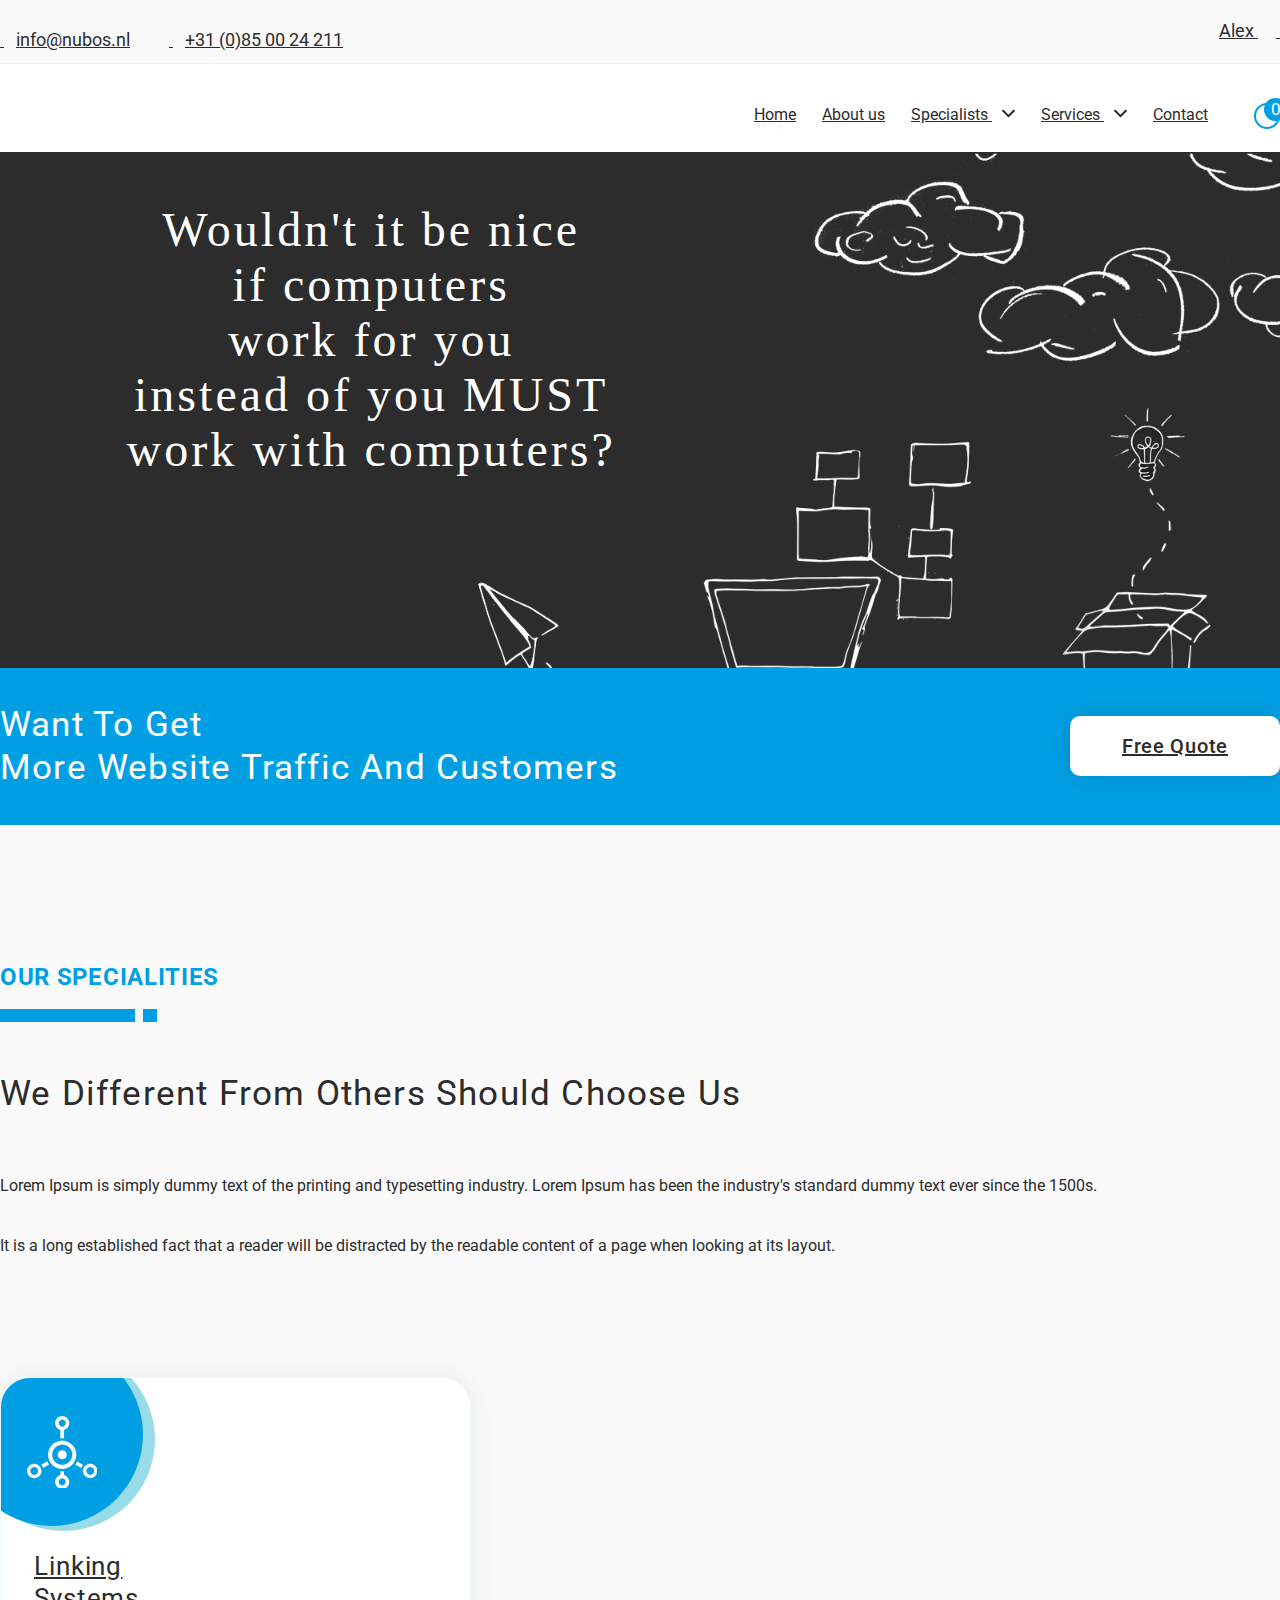
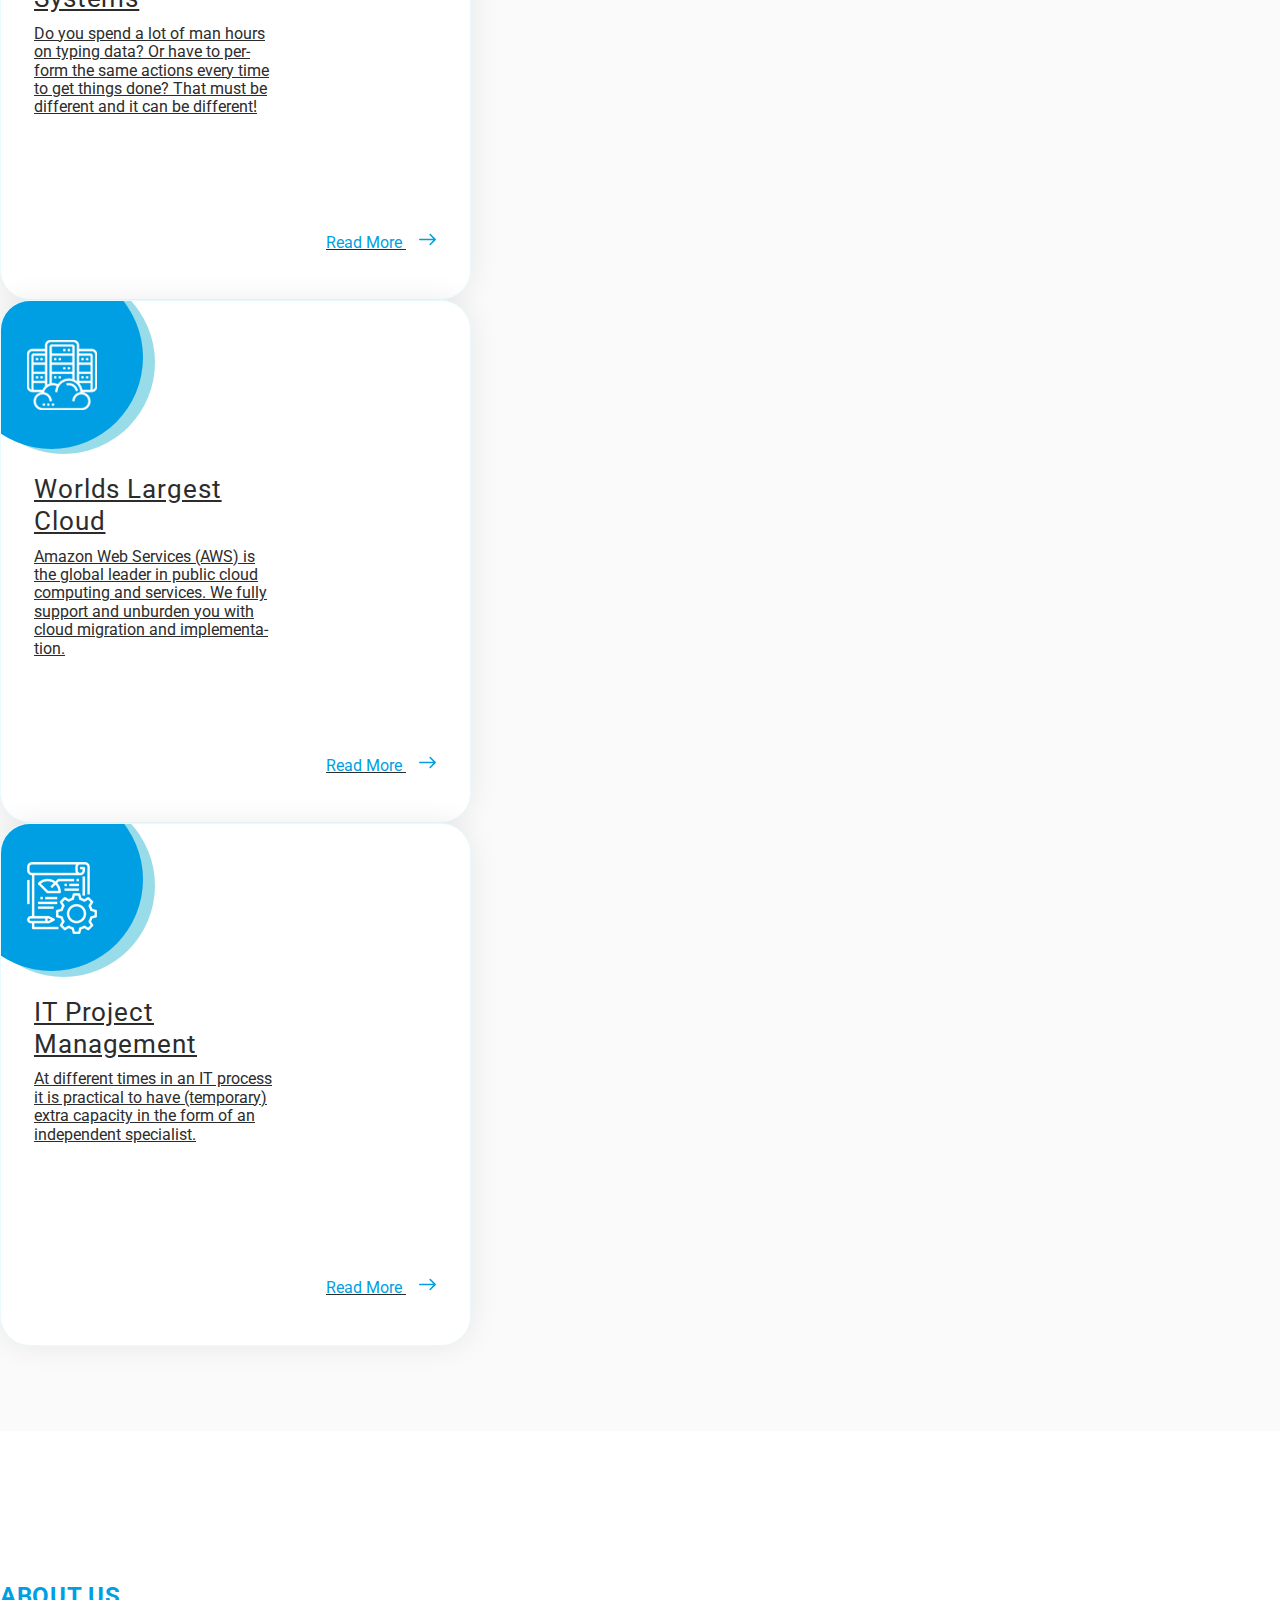
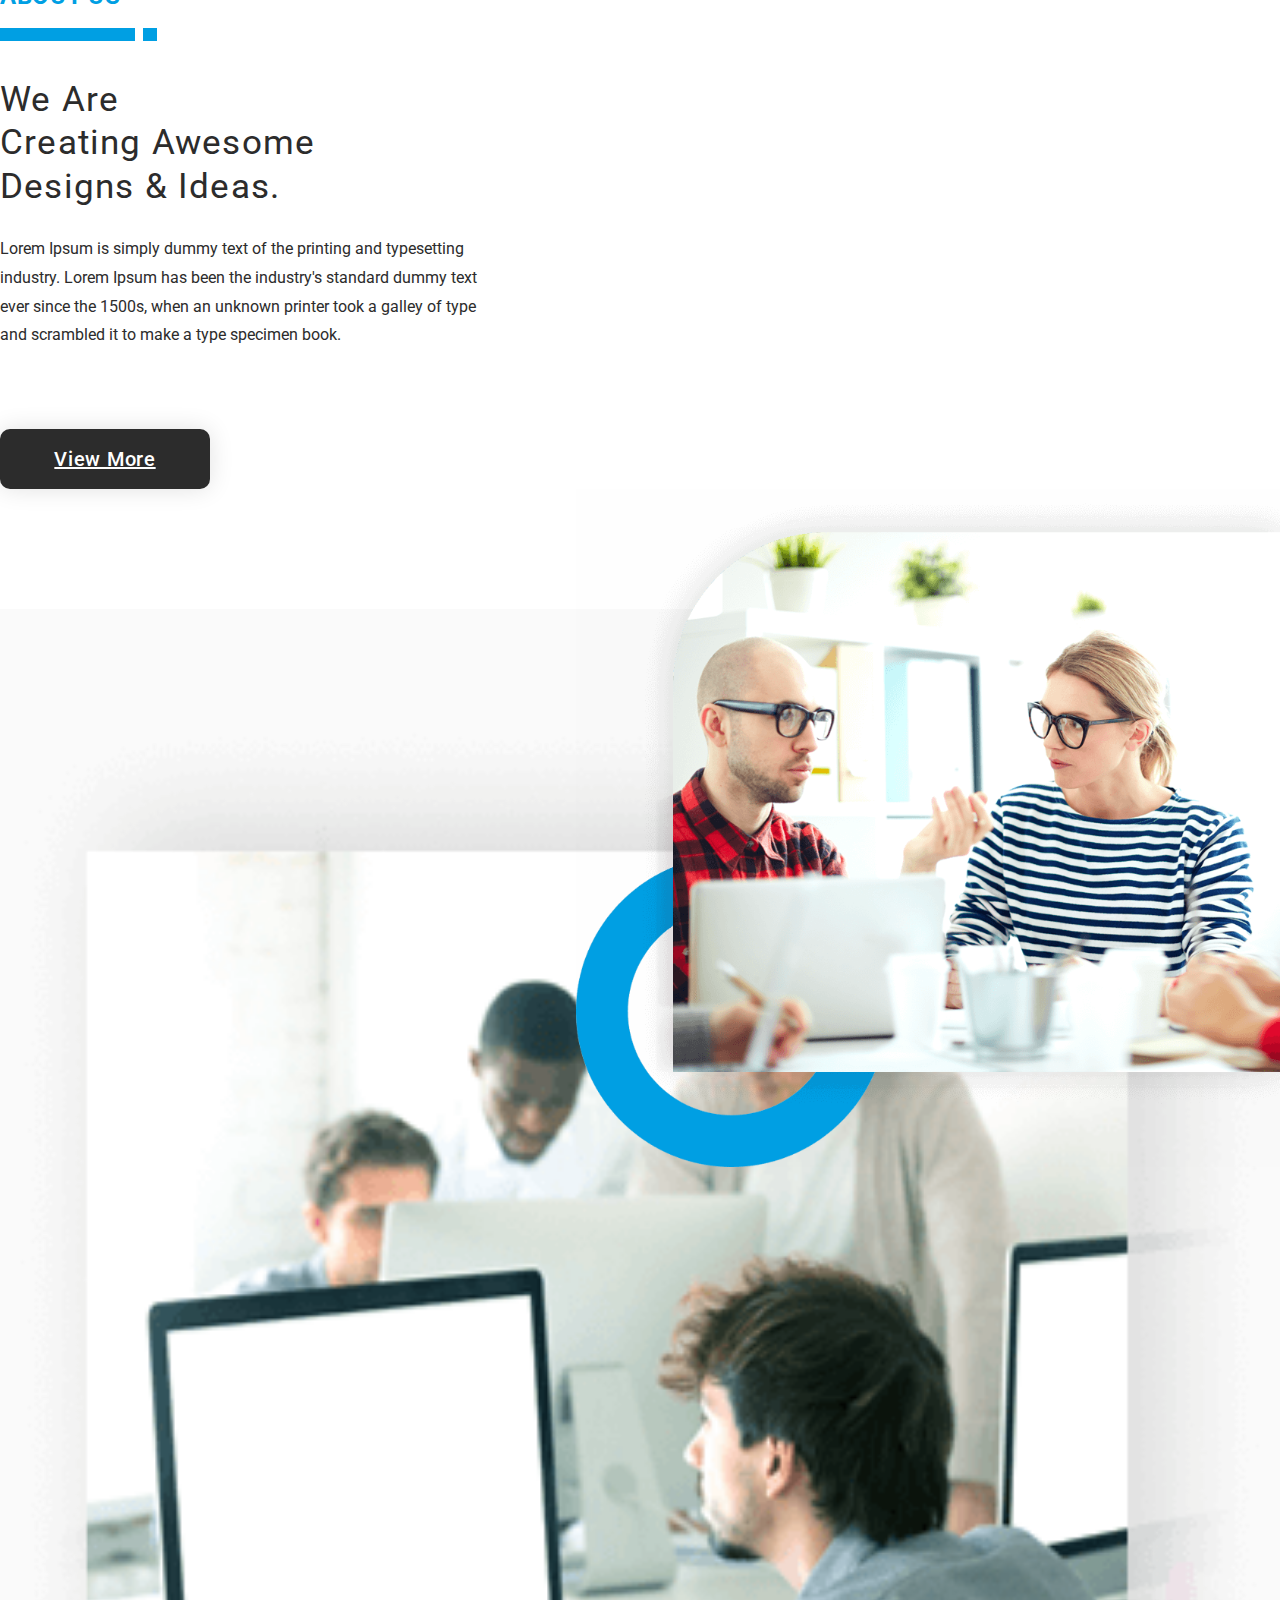
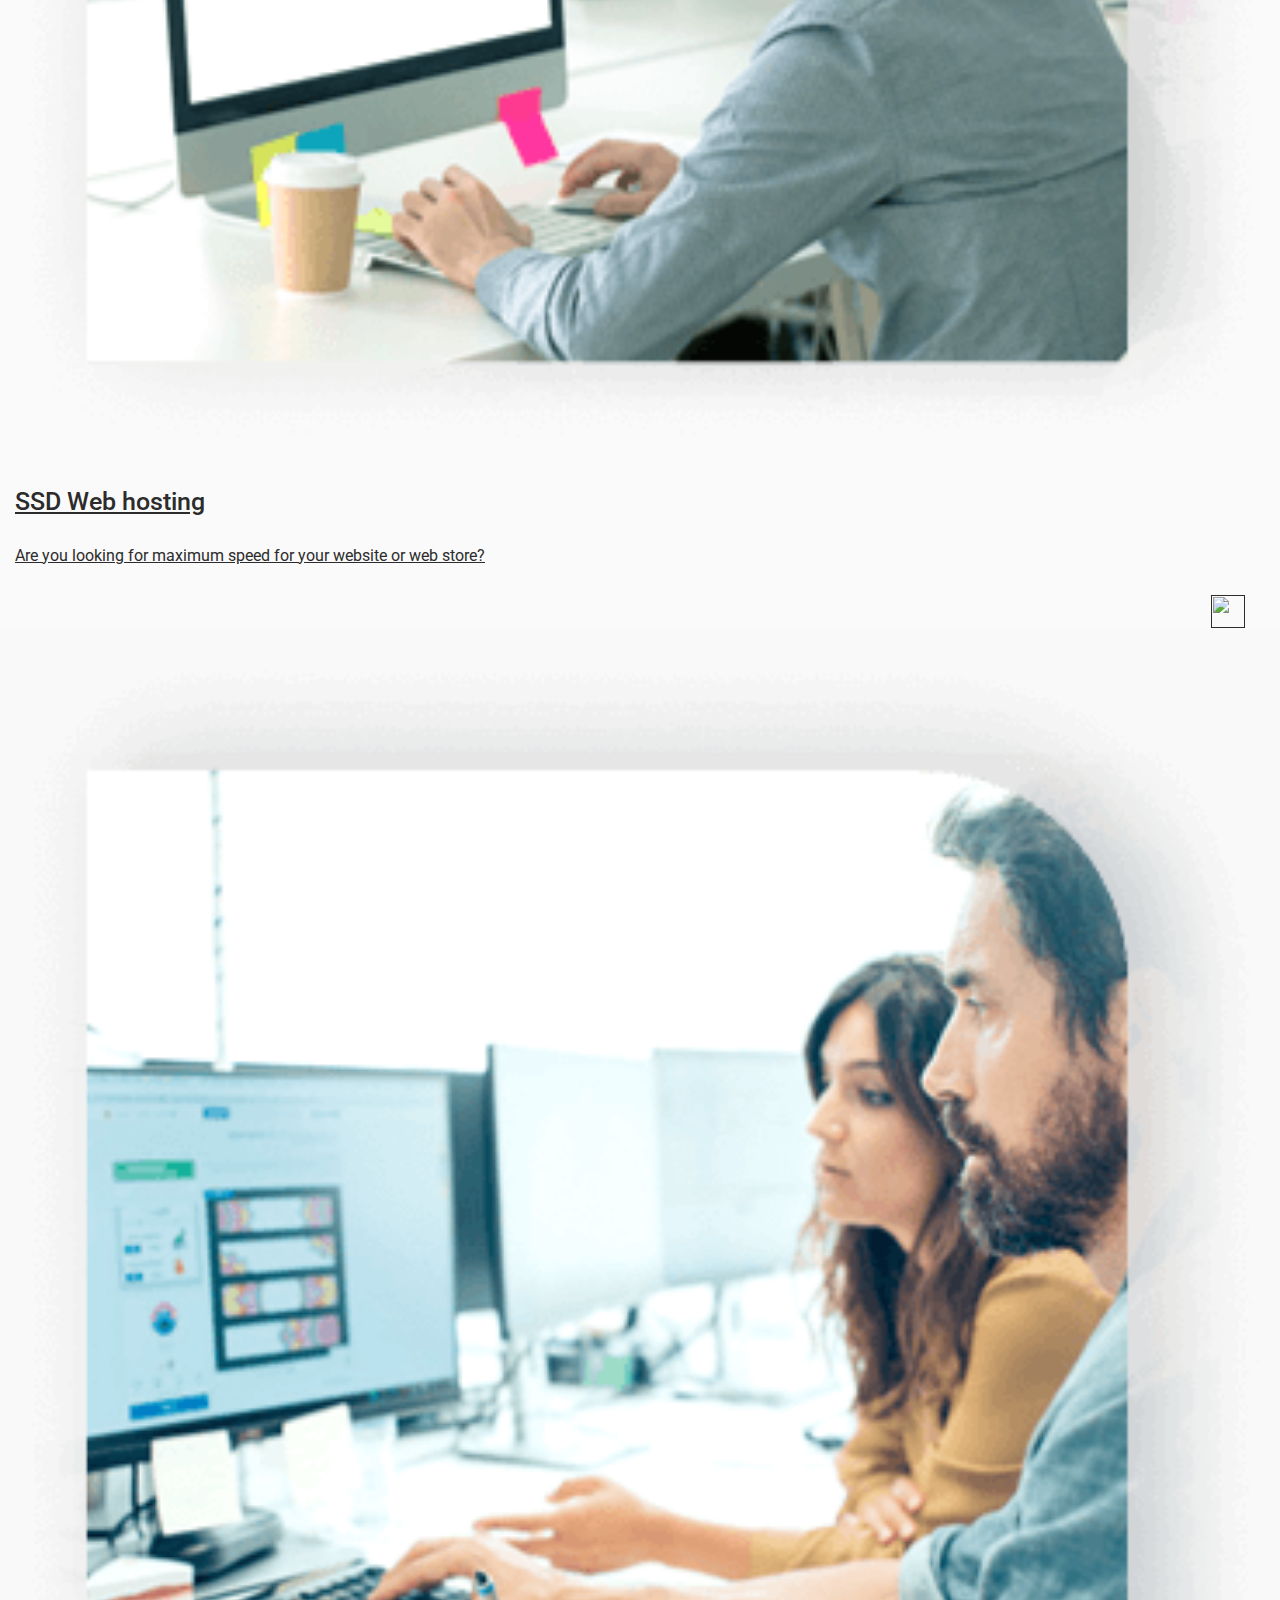
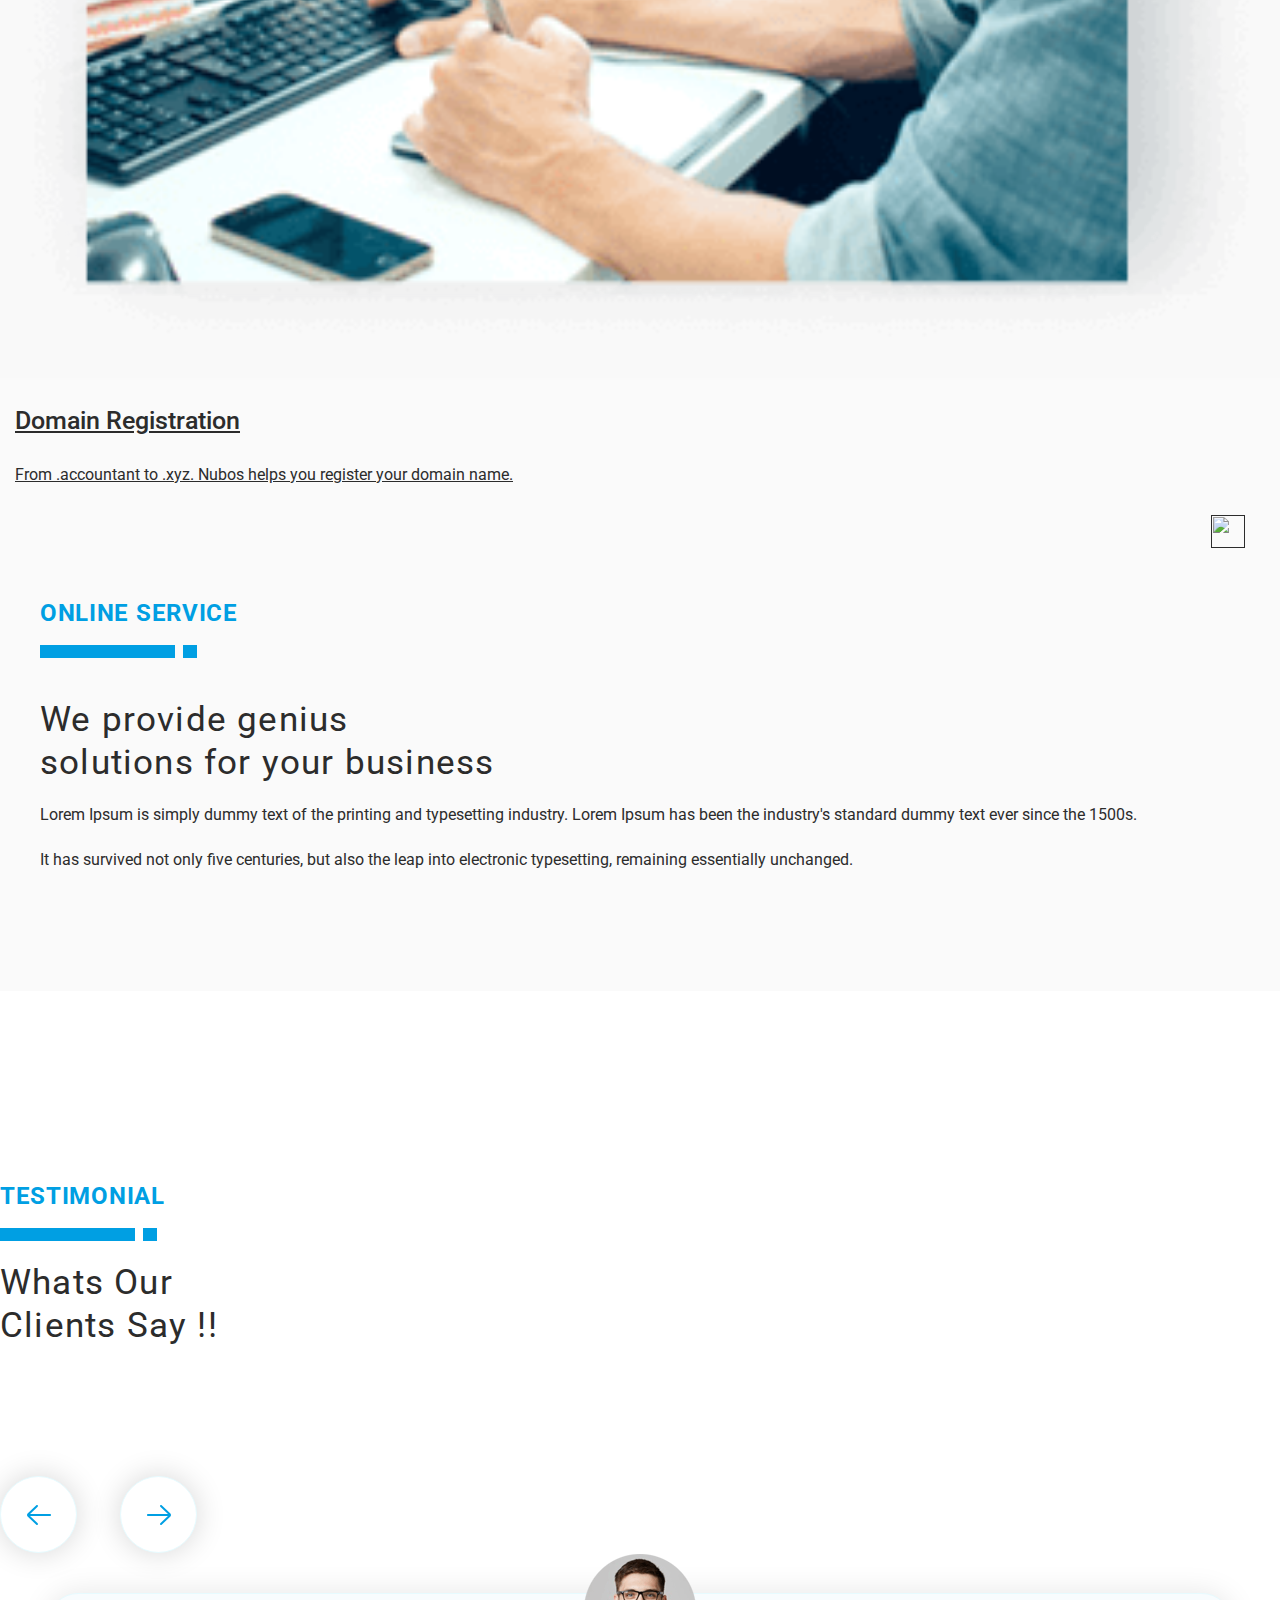
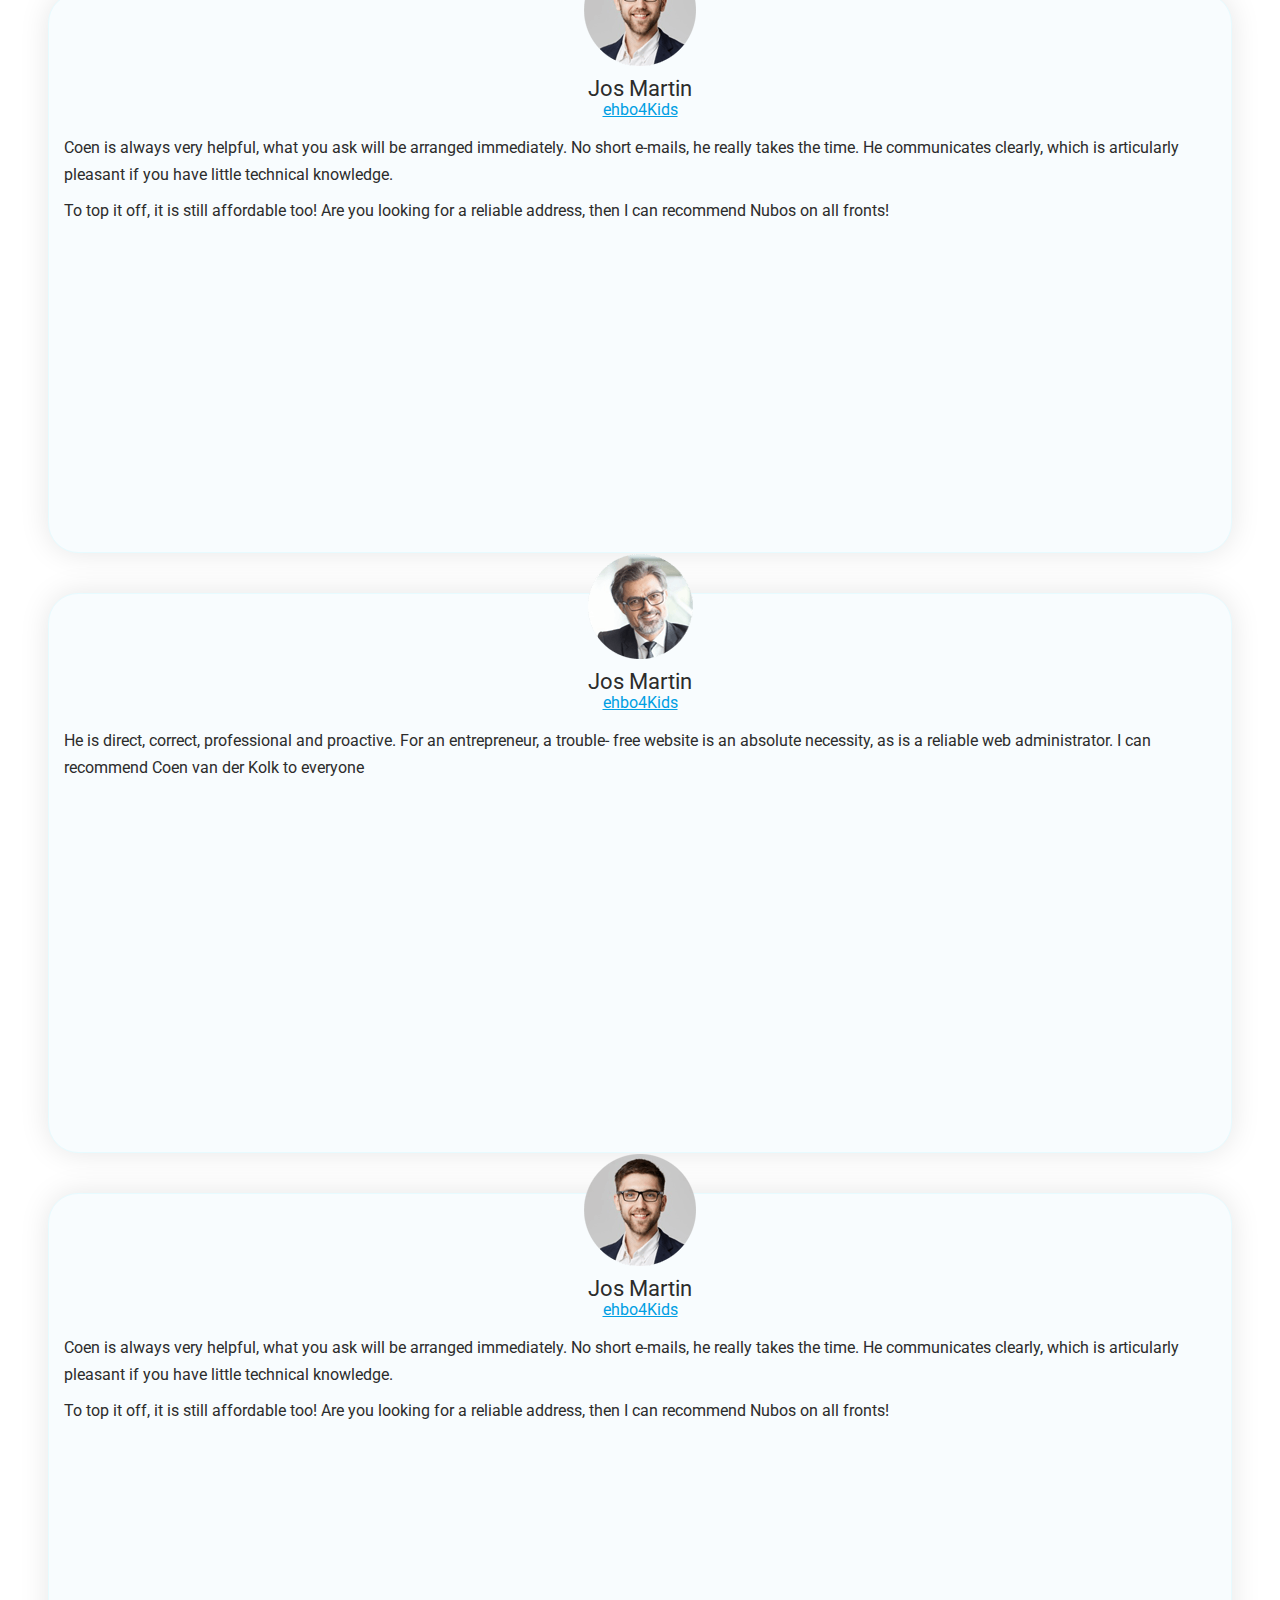
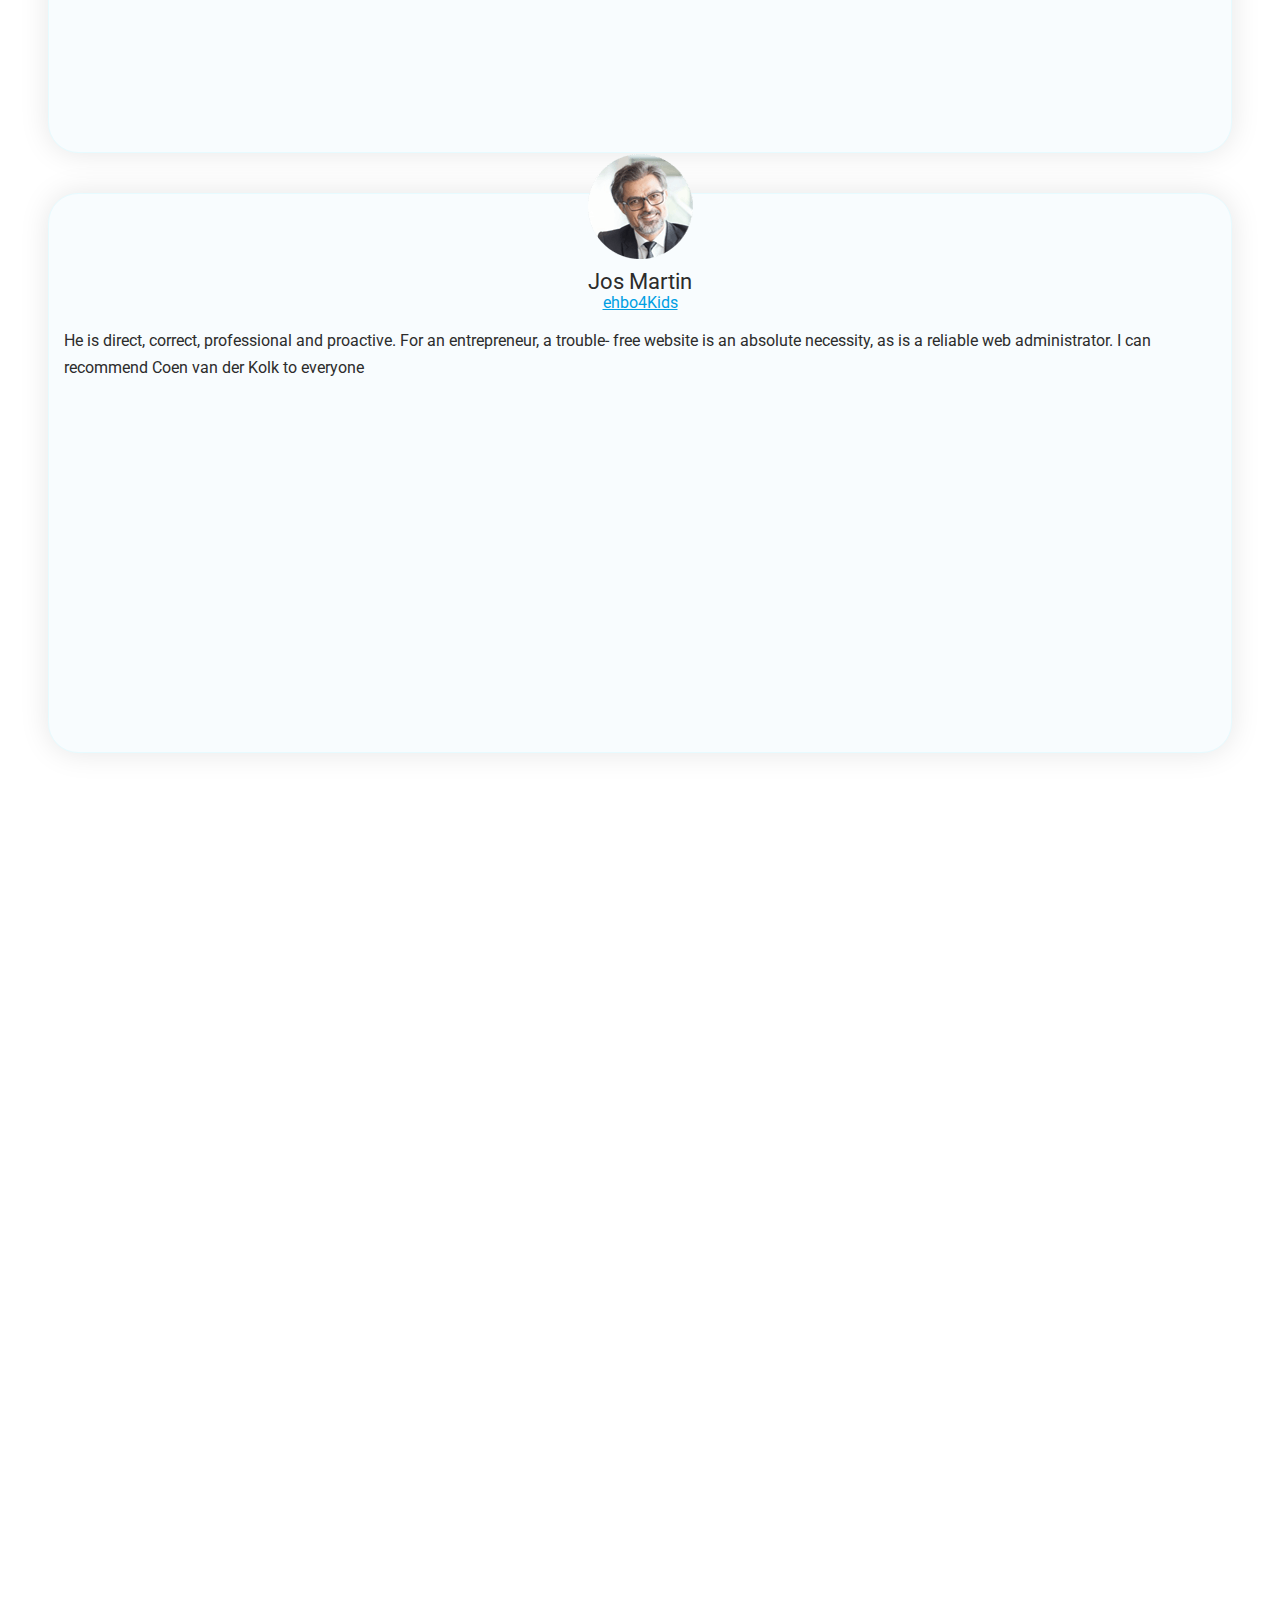
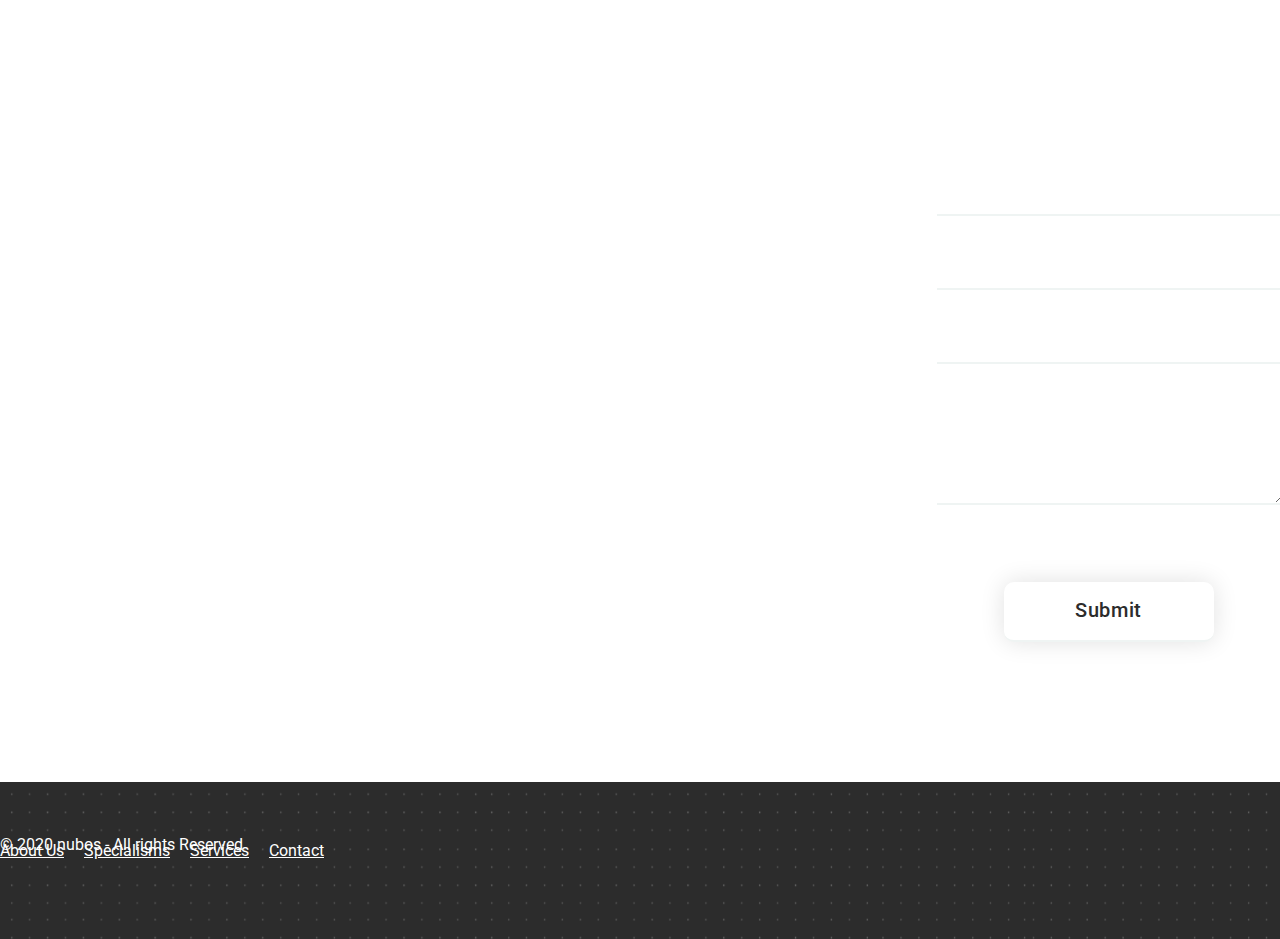
==== commit 9824af07: "changer after rewiev" ====
--- a/index.html
+++ b/index.html
@@ -11,10 +11,11 @@
 	<link rel="stylesheet" href="css/style.min.css">
 </head>
 <body>
+
 <!-- ------------start header------------ -->
 <header class="header">
 	<div class="header__top">
-		<div class="container-fluid">
+		<div class="container">
 			<ul class="header__contact">				
 					<li>
 						<a href="mailto:info@nubos.nl">
@@ -61,7 +62,7 @@
 		
 	</div>
 	<div class="header__content">
-		<div class="container-fluid">
+		<div class="container">
 			<div class="header__logo">
 				<a href="index.html">
 					<img src="img/logo.svg" alt="">
@@ -172,7 +173,7 @@
 
 <!-- -------------start banner----------- -->
 <section class="banner">
-	<div class="container-fluid">
+	<div class="container">
 		<div class="banner__title">Wouldn't it be nice <br> if computers <br> work for you <br>instead of you MUST <br> work with computers?</div>
 
 	</div>
@@ -181,7 +182,7 @@
 
 <!-- ----------------start cta section-------------- -->
 <section class="cta">
-	<div class="container-fluid">
+	<div class="container">
 		<div class="section-title">
 			Want To Get<br>More Website Traffic And Customers
 		</div>
@@ -198,7 +199,7 @@
 <!-- ---------------start specialists section-------------- -->
 <section class="specialists" id="specialists">
 	<img src="img/map1.svg" alt="" class="specialists__map">
-	<div class="container-fluid">
+	<div class="container">
 		<div class="row">
 			<div class="col-lg-6">
 				<h2>Our Specialities</h2>
@@ -368,7 +369,7 @@
 
 <!-- ------------------start about section----------------------- -->
 <section class="about" id="about">
-	<div class="container-fluid">
+	<div class="container">
 		<div class="row">
 			<div class="col-lg-6">
 				<h2>
@@ -392,7 +393,7 @@
 
 <!-- -----------------start service section--------------------- -->
 <section class="service" id="service">
-	<div class="container-fluid">
+	<div class="container">
 		<div class="row">
 			<div class="col-lg-6">
 				<div class="service-items row">
@@ -445,7 +446,7 @@
 <!-- ----------------------start testimonial section-------------------->
 <section class="testimonial">
 	<!-- <img src="img/blue-map.svg" alt="" class="testimonial-map"> -->
-	<div class="container-fluid">
+	<div class="container">
 		<div class="row">
 			<div class="col-lg-4">
 				<h2>Testimonial</h2>
@@ -553,7 +554,7 @@
 
 <!-- -------------start contact----------- -->
 <section class="contact">
-	<div class="container-fluid">
+	<div class="container">
 		<div class="row">
 			<div class="col-lg-6">
 				<div class="contact-title">
@@ -632,7 +633,7 @@
 
 <!-- ------------------start footer-------------- -->
 <footer class="footer">
-	<div class="container-fluid">
+	<div class="container">
 		<div class="footer__content">
 			<div class="footer__menu">
 				<a href="">About Us</a>
--- a/css/style.min.css
+++ b/css/style.min.css
@@ -1 +1 @@
-/*! normalize.css v8.0.1 | MIT License | github.com/necolas/normalize.css */html{line-height:1.15;-webkit-text-size-adjust:100%}body{margin:0}main{display:block}h1{font-size:2em;margin:0.67em 0}hr{-webkit-box-sizing:content-box;box-sizing:content-box;height:0;overflow:visible}pre{font-family:monospace, monospace;font-size:1em}a{background-color:transparent}abbr[title]{border-bottom:none;text-decoration:underline;-webkit-text-decoration:underline dotted;text-decoration:underline dotted}b,strong{font-weight:bolder}code,kbd,samp{font-family:monospace, monospace;font-size:1em}small{font-size:80%}sub,sup{font-size:75%;line-height:0;position:relative;vertical-align:baseline}sub{bottom:-0.25em}sup{top:-0.5em}img{border-style:none}button,input,optgroup,select,textarea{font-family:inherit;font-size:100%;line-height:1.15;margin:0}button,input{overflow:visible}button,select{text-transform:none}button,[type="button"],[type="reset"],[type="submit"]{-webkit-appearance:button}button::-moz-focus-inner,[type="button"]::-moz-focus-inner,[type="reset"]::-moz-focus-inner,[type="submit"]::-moz-focus-inner{border-style:none;padding:0}button:-moz-focusring,[type="button"]:-moz-focusring,[type="reset"]:-moz-focusring,[type="submit"]:-moz-focusring{outline:1px dotted ButtonText}fieldset{padding:0.35em 0.75em 0.625em}legend{-webkit-box-sizing:border-box;box-sizing:border-box;color:inherit;display:table;max-width:100%;padding:0;white-space:normal}progress{vertical-align:baseline}textarea{overflow:auto}[type="checkbox"],[type="radio"]{-webkit-box-sizing:border-box;box-sizing:border-box;padding:0}[type="number"]::-webkit-inner-spin-button,[type="number"]::-webkit-outer-spin-button{height:auto}[type="search"]{-webkit-appearance:textfield;outline-offset:-2px}[type="search"]::-webkit-search-decoration{-webkit-appearance:none}::-webkit-file-upload-button{-webkit-appearance:button;font:inherit}details{display:block}summary{display:list-item}template{display:none}[hidden]{display:none}.slick-slider{position:relative;display:block;-webkit-box-sizing:border-box;box-sizing:border-box;-webkit-user-select:none;-moz-user-select:none;-ms-user-select:none;user-select:none;-webkit-touch-callout:none;-khtml-user-select:none;-ms-touch-action:pan-y;touch-action:pan-y;-webkit-tap-highlight-color:transparent}.slick-list{position:relative;display:block;overflow:hidden;margin:0;padding:0}.slick-list:focus{outline:none}.slick-list.dragging{cursor:pointer;cursor:hand}.slick-slider .slick-track,.slick-slider .slick-list{-webkit-transform:translate3d(0, 0, 0);-ms-transform:translate3d(0, 0, 0);transform:translate3d(0, 0, 0)}.slick-track{position:relative;top:0;left:0;display:block;margin-left:auto;margin-right:auto}.slick-track:before,.slick-track:after{display:table;content:''}.slick-track:after{clear:both}.slick-loading .slick-track{visibility:hidden}.slick-slide{display:none;float:left;height:100%;min-height:1px}[dir='rtl'] .slick-slide{float:right}.slick-slide img{display:block}.slick-slide.slick-loading img{display:none}.slick-slide.dragging img{pointer-events:none}.slick-initialized .slick-slide{display:block}.slick-loading .slick-slide{visibility:hidden}.slick-vertical .slick-slide{display:block;height:auto;border:1px solid transparent}.slick-arrow.slick-hidden{display:none}@font-face{font-family:'DK Cool Crayon';src:url("../fonts/dk-cool-crayon.eot");src:url("../fonts/dk-cool-crayon.eot") format("embedded-opentype"),url("../fonts/dk-cool-crayon.eot") format("truetype"),url("../fonts/dk-cool-crayon.eot") format("woff");font-weight:normal;font-style:normal}body{color:#2C2C2C;font-size:20px;font-family:"Roboto",sans-serif}a:hover{text-decoration:none}ul{list-style:none;padding-left:0;margin-bottom:0}h1{font-size:48px;font-weight:500}h2{color:#009FE3;font-size:29px;line-height:90px;letter-spacing:0.7px;text-transform:uppercase;position:relative}h2:before{content:'';width:135px;height:13px;background:#009FE3;display:block;position:absolute;left:0;bottom:0}h2:after{content:'';height:13px;width:14px;background:#009FE3;left:143px;bottom:0;display:block;position:absolute}h3{font-weight:500;font-size:27px}h4{font-size:30px;color:#009FE3;font-weight:400}p{line-height:180%}input,textarea{display:block;width:100%;background:transparent;margin-top:30px;height:50px;border:none;border-bottom:2px solid #EFF4F3;color:#fff;outline:none}input::-webkit-input-placeholder,textarea::-webkit-input-placeholder{color:#fff}input::-moz-placeholder,textarea::-moz-placeholder{color:#fff}input:-ms-input-placeholder,textarea:-ms-input-placeholder{color:#fff}input::-ms-input-placeholder,textarea::-ms-input-placeholder{color:#fff}input::placeholder,textarea::placeholder{color:#fff}textarea{height:115px}.section-title{font-size:48px;line-height:125%;letter-spacing:1.2px}.container-fluid{max-width:1360px}.button{background:#FFFFFF;-webkit-box-shadow:0px 0px 24px rgba(0,0,0,0.12);box-shadow:0px 0px 24px rgba(0,0,0,0.12);min-width:263px;width:263px;min-height:90px;box-shadow:0px 0px 24px rgba(0,0,0,0.12);background:#fff;border-radius:10px;cursor:pointer;font-weight:500;font-size:30px;letter-spacing:0.7px;color:#2C2C2C}.button a{min-height:90px;width:100%;display:-webkit-box;display:-ms-flexbox;display:flex;-webkit-box-pack:center;-ms-flex-pack:center;justify-content:center;-webkit-box-align:center;-ms-flex-align:center;align-items:center;font-weight:500;font-size:30px;letter-spacing:0.7px;color:#2C2C2C}.button--transparent{background:rgba(255,255,255,0.0001);border:3px solid #FFFFFF;-webkit-box-shadow:0px 0px 24px rgba(0,0,0,0.12);box-shadow:0px 0px 24px rgba(0,0,0,0.12);color:#fff}.black-button{background:#2C2C2C;color:#fff}.black-button a{color:#fff}.bread-crumbs{display:-webkit-box;display:-ms-flexbox;display:flex;-ms-flex-wrap:wrap;flex-wrap:wrap}.bread-crumbs a{display:block;color:#fff;margin-right:20px;padding-right:35px;position:relative}.bread-crumbs a:after{content:'';height:15px;width:15px;background:#fff;display:block;-webkit-transform:translateY(-50%) rotate(45deg);-ms-transform:translateY(-50%) rotate(45deg);transform:translateY(-50%) rotate(45deg);border-radius:2px;top:50%;right:0;position:absolute}.bread-crumbs a:last-child:after{content:none}.bread-crumbs a:last-child{margin-right:0;padding-right:0}.header .container-fluid{display:-webkit-box;display:-ms-flexbox;display:flex;-webkit-box-pack:justify;-ms-flex-pack:justify;justify-content:space-between;-webkit-box-align:center;-ms-flex-align:center;align-items:center;position:relative}.header__top{background:#FAFAFA;padding:12px 0;font-size:18px;border-bottom:1px solid #F0F0F0}.header__top a{color:#2C2C2C}.header__contact{display:-webkit-box;display:-ms-flexbox;display:flex}.header__contact li{display:-webkit-box;display:-ms-flexbox;display:flex;-webkit-box-align:center;-ms-flex-align:center;align-items:center}.header__contact li:first-child{margin-right:39px}.header__contact-text{margin-left:12px}.header__user-icon{margin-left:10px;margin-right:8px}.header__content{padding:23px 0}.header__menu{position:relative}.header__menu ul{display:-webkit-box;display:-ms-flexbox;display:flex;-webkit-box-align:center;-ms-flex-align:center;align-items:center}.header__menu li{margin-left:26px}.header__menu a{font-size:20px;color:#2C2C2C}.header__menu a:hover{color:#009FE3}.header__cart{position:relative;display:-webkit-box;display:-ms-flexbox;display:flex;-webkit-box-align:center;-ms-flex-align:center;align-items:center;-webkit-box-pack:center;-ms-flex-pack:center;justify-content:center;border:2px solid #009FE3;border-radius:50%;padding:11px;margin-left:20px}.header__cart-counter{position:absolute;top:-7px;right:-9px;background:#009FE3;border-radius:50%;display:-webkit-box;display:-ms-flexbox;display:flex;-webkit-box-pack:center;-ms-flex-pack:center;justify-content:center;-webkit-box-align:center;-ms-flex-align:center;align-items:center;color:#fff;line-height:1;font-size:17px;height:23px;width:23px}.header__dropdown-link{position:relative}.header__dropdown-link svg{margin-left:10px;fill:#2C2C2C}.header__dropdown-menu{position:absolute;background:#fff;min-width:150px;padding:10px 15px;-webkit-box-shadow:0px 0px 30px rgba(0,0,0,0.08);box-shadow:0px 0px 30px rgba(0,0,0,0.08);border:1px solid #E7FBFF;border-radius:10px;margin-left:-15px;display:none;z-index:1}.header__dropdown-menu a{color:#2C2C2C}.header__dropdown-menu a:hover{color:#009FE3}.header__dropdown-link:hover .header__dropdown-menu{display:block}.dropdown-menu__item{margin:5px 0}.header__dropdown-link:hover svg{fill:#009FE3}.btn-menu{position:absolute;cursor:pointer;right:0;top:50%;-webkit-transform:translateY(-50%);-ms-transform:translateY(-50%);transform:translateY(-50%);display:none}.btn-row{width:39px;background:#2C2C2C;height:5px;margin-bottom:7px;border-radius:4px}.btn-row:last-child{margin-bottom:0}.btn-menu.active .btn-row:nth-child(2){display:none}.btn-menu.active .btn-row:first-child{-webkit-transform:rotate(45deg);-ms-transform:rotate(45deg);transform:rotate(45deg);margin-bottom:0;margin-bottom:-5px}.btn-menu.active .btn-row:last-child{-webkit-transform:rotate(-45deg);-ms-transform:rotate(-45deg);transform:rotate(-45deg);margin-bottom:0}.banner{background:#009FE3;background-image:url("../img/banner-bg.png");background-size:100%;background-repeat:no-repeat}.banner__title{color:#fff;width:58%;padding-top:160px;padding-bottom:283px;font-family:'DK Cool Crayon';font-size:60px;letter-spacing:3px;text-align:center}.cta{background:#009FE3;background-image:url("../img/cta-bg.svg");background-repeat:no-repeat;background-position:center;padding-top:40px;padding-bottom:59px;position:relative;top:-2px;color:#fff}.cta .container-fluid{display:-webkit-box;display:-ms-flexbox;display:flex;-webkit-box-pack:justify;-ms-flex-pack:justify;justify-content:space-between;-webkit-box-align:center;-ms-flex-align:center;align-items:center}.specialists{background:#FAFAFA;padding:85px 0;position:relative}.specialists .section-title{margin-top:30px}.specialists .col-lg-6{display:-webkit-box;display:-ms-flexbox;display:flex;-webkit-box-orient:vertical;-webkit-box-direction:normal;-ms-flex-direction:column;flex-direction:column;-webkit-box-align:start;-ms-flex-align:start;align-items:flex-start;-webkit-box-pack:center;-ms-flex-pack:center;justify-content:center}.specialists p{line-height:180%}.specialists__map{position:absolute;right:0;top:80px}.specialists__text{padding-top:40px}.specialists__items{margin-top:100px}.specialists__item{background:#fff;max-width:403px;border:1px solid #E7FBFF;-webkit-box-shadow:0px 0px 30px rgba(0,0,0,0.08);box-shadow:0px 0px 30px rgba(0,0,0,0.08);border-radius:30px;padding:173px 33px 47px 33px;overflow:hidden;position:relative;display:block;color:#2C2C2C}.specialists-item__title{font-size:36px;line-height:122%;letter-spacing:0.9px;max-width:262px;margin-bottom:10px}.specialists-item__text{max-width:310px;min-height:180px}.read-more svg{width:19px;height:17px;margin-left:12px;fill:#009FE3}.read-more{color:#009FE3}.read-more{display:-webkit-box;display:-ms-flexbox;display:flex;-webkit-box-pack:end;-ms-flex-pack:end;justify-content:flex-end;margin-top:26px}.specialists__icon-wrapper{width:183px;height:183px;background:#99DCE9;position:absolute;top:-30px;left:-29px;border-radius:50%;z-index:99}.specialists__icon-circle{width:183px;height:183px;background:#009FE3;border-radius:50%;position:relative;top:-5.5px;left:-12px;display:-webkit-box;display:-ms-flexbox;display:flex;-webkit-box-pack:center;-ms-flex-pack:center;justify-content:center;-webkit-box-align:center;-ms-flex-align:center;align-items:center}.specialists__icon-wrapper svg{fill:#fff;position:relative;left:10px;top:18px}.specialists__item:hover{background:#009FE3;color:#fff}.specialists__item:hover .read-more{color:#fff}.specialists__item:hover .read-more svg{fill:#fff}.specialists__item:hover .specialists__icon-wrapper svg{fill:#009FE3}.specialists__item:hover .specialists__icon-wrapper .specialists__icon-circle{background:#fff}.about{padding-top:100px;padding-bottom:250px;position:relative}.about .section-title{margin-top:37px}.about p{margin-bottom:79px;margin-top:26px;line-height:180%}.about img{max-width:45vw;width:45vw;position:absolute;right:0}.about .col-lg-6{position:static !important}.service{background:#FAFAFA;padding:122px 0}.service .section-title{margin-top:40px;margin-bottom:10px}.service .col-lg-6:first-child{padding-right:40px}.service-item{color:#2C2C2C}.service-item img{width:100%}.service-item:hover{color:#2C2C2C}.service-item__text{padding:0 35px 0px 15px;display:block}.service-arrow{display:-webkit-box;display:-ms-flexbox;display:flex;-webkit-box-pack:end;-ms-flex-pack:end;justify-content:flex-end;padding-right:35px;margin-top:40px}.service-arrow img{width:34px;height:33px}.testimonial{padding-bottom:140px;position:relative;padding-top:200px;background-image:url("../img/blue-map.svg");background-repeat:no-repeat;background-position:right;background-size:50%;margin-bottom:80px}.testimonial .section-title{margin-top:20px}.testimonial-map{position:absolute;right:0px;top:100px;width:48.5vw}.slider-btn{height:75px;width:75px;border-radius:50%;display:-webkit-box;display:-ms-flexbox;display:flex;-webkit-box-pack:center;-ms-flex-pack:center;justify-content:center;-webkit-box-align:center;-ms-flex-align:center;align-items:center;background:#FFFFFF;border:1px solid #E7FBFF;-webkit-box-shadow:0px 0px 30px rgba(0,0,0,0.16);box-shadow:0px 0px 30px rgba(0,0,0,0.16);cursor:pointer}.slider-btn svg{width:34px;height:32px;fill:#009FE3}.slider-btn:hover{background:#009FE3}.slider-btn:hover svg{fill:#fff}.slider-buttons{display:-webkit-box;display:-ms-flexbox;display:flex;margin-top:128px}.prev{margin-right:43px}.next svg{-webkit-transform:rotate(-180deg);-ms-transform:rotate(-180deg);transform:rotate(-180deg)}.testimonial__item{width:90%;border-radius:30px;height:528px;margin:40px auto;padding-left:15px;padding-right:15px;padding-bottom:30px;background:#F8FCFE;border:1px solid #E7FBFF;-webkit-box-shadow:0px 0px 30px rgba(0,0,0,0.1);box-shadow:0px 0px 30px rgba(0,0,0,0.1);position:relative}.testimonial__item-content{text-align:center;margin-top:-40px;position:relative;z-index:1}.testimonial__user-photo{display:block;margin:0 auto}.testimonial__mail{color:#009FE3;margin-bottom:15px;display:block}.testimonial__user-name{font-size:24px;margin-top:10px}.testimonial__text{text-align:left;font-size:18px;margin-bottom:10px;line-height:167%}.testimonial__quote{position:absolute;right:37px;bottom:30px;z-index:0}.items_slider{-webkit-box-shadow:none;box-shadow:none}.contact{padding:140px 0;background:url("../img/contact-map.svg");background-size:cover;background-repeat:no-repeat;background-position:center;color:#fff}.contact .button{margin:0 auto;margin-top:77px}.contact .contact-form{max-width:453px}.contact-title{font-size:42px;letter-spacing:1px;margin-bottom:40px}.contact-form-wrapper{-webkit-box-pack:end;-ms-flex-pack:end;justify-content:flex-end;display:-webkit-box;display:-ms-flexbox;display:flex}.contact__item{display:-webkit-box;display:-ms-flexbox;display:flex;margin-bottom:85px}.contact__item img{position:relative;top:7px}.contact__item-text{margin-left:25px}.contact__item-title{font-size:36px}.contact__item-adress{font-size:23px}.contact__item-link{font-size:29px;color:#fff;display:block}.contact__item-link:hover{color:#fff}.footer{background-image:-webkit-repeating-radial-gradient(center center, rgba(160,160,160,0.2), rgba(160,160,160,0.2) 1px, #2C2C2C 1px, #2C2C2C 100%);background-image:-o-repeating-radial-gradient(center center, rgba(160,160,160,0.2), rgba(160,160,160,0.2) 1px, #2C2C2C 1px, #2C2C2C 100%);background-image:repeating-radial-gradient(center center, rgba(160,160,160,0.2), rgba(160,160,160,0.2) 1px, #2C2C2C 1px, #2C2C2C 100%);background-size:22px 22px;padding:80px 0;color:#fff}.footer a{color:#fff}.footer__social{display:-webkit-box;display:-ms-flexbox;display:flex;-webkit-box-align:end;-ms-flex-align:end;align-items:flex-end}.footer a{display:block;margin-right:33px}.footer a:last-child{margin-right:0}.footer__social a:last-child{position:relative;bottom:-6px}.footer__content{display:-webkit-box;display:-ms-flexbox;display:flex;-webkit-box-pack:justify;-ms-flex-pack:justify;justify-content:space-between}.footer__menu{display:-webkit-box;display:-ms-flexbox;display:flex}.footer__copy{position:relative;top:-24px}.page-header{background:#2C2C2C;padding:60px 0;color:#fff}.content{padding-top:78px;padding-bottom:90px}.content .section-title{padding-top:62px;padding-bottom:20px}.side-bar__item{background:#F8FCFE;border:1px solid #E7FBFF;margin-bottom:50px;border-radius:30px}.side-bar__item a{color:#009FE3;display:block}.sider-bar__item-header{background:#009FE3;border-top-left-radius:30px;border-top-right-radius:30px;text-align:center;color:#fff;padding:22px 10px;font-size:24px;font-weight:500}.sider-bar-content{padding:30px 25px 45px 25px;display:-webkit-box;display:-ms-flexbox;display:flex}.side-bar__name{font-size:24px;color:#009FE3;font-weight:500;margin-bottom:7px}.sider-bar__contact-list{margin-left:35px}.sider-bar__contact-list a{margin-top:15px;color:#009FE3}.sider-bar__contact-list img{margin-right:20px}.technieken{padding-bottom:75px}.technieken h4{margin-top:50px}.technieken .section-title{margin-top:86px;margin-bottom:15px}.logo-slider-section{background:#F8FCFE;padding:20px 0;margin-bottom:30px;padding-bottom:50px}.logo-slider-item{background:#FFFFFF;border:1px solid #E7FBFF;-webkit-box-shadow:0px 0px 30px rgba(0,0,0,0.14);box-shadow:0px 0px 30px rgba(0,0,0,0.14);padding:50px 30px;max-height:150px;display:-webkit-box;display:-ms-flexbox;display:flex;-webkit-box-pack:center;-ms-flex-pack:center;justify-content:center;-webkit-box-align:center;-ms-flex-align:center;align-items:center;max-width:86%;margin:30px auto;border-radius:20px;outline:none}.logo-slider-item img{max-width:100%}.slick-dots{display:-webkit-box;display:-ms-flexbox;display:flex;-webkit-box-pack:center;-ms-flex-pack:center;justify-content:center}.slick-dots li{font-size:0;width:35px;height:6px;margin:0 6px;cursor:pointer}.slick-dots button{width:35px;height:6px;background:#D4D4D4;border:none;border-radius:3px;outline:none;cursor:pointer}.slick-dots .slick-active{width:64px}.slick-dots .slick-active button{background:#009FE3;width:64px}.contact-page .contact-title{text-align:center}.contact-page .form-row{display:-webkit-box;display:-ms-flexbox;display:flex;-webkit-box-pack:justify;-ms-flex-pack:justify;justify-content:space-between}.contact-page .form-row input{width:45%}.contact-page-content{padding:130px 0}.contact-page-content .contact__items .contact__item-title{color:#009FE3}.contact-page-content .contact__items a{color:#2C2C2C}.contact-page-content h2{margin-bottom:90px}.contact-page-content .footer__social a{margin:0 16px}#map{height:671px;width:100%}@media screen and (max-width: 1800px){.banner__title{padding-top:120px;padding-bottom:264px}.about img{width:48vw;max-width:48vw}}@media screen and (max-width: 1700px){.banner__title{padding-top:90px;padding-bottom:250px}}@media screen and (max-width: 1600px){.banner__title{padding-top:70px;padding-bottom:220px}.about{padding-bottom:200px}.about img{max-width:50vw;width:50vw}.testimonial-map{width:50vw}}@media screen and (max-width: 1500px){.banner__title{padding-top:50px;padding-bottom:192px}.about{padding-bottom:160px}}@media screen and (max-width: 1440px){.container-fluid{padding:0 30px}.banner__title{padding-top:40px;padding-bottom:215px;font-size:55px}.about img{max-width:55vw;width:55vw}.about p{max-width:500px}.about{padding-bottom:120px}.service{padding:100px 0}.service .col-lg-6:first-child{padding-right:0px}.service .col-lg-6:last-child{padding-left:40px}.service-item__text{padding:0 15px 0px 15px}.testimonial{padding-top:140px}}@media screen and (max-width: 1300px){.banner__title{padding-top:50px;padding-bottom:192px;font-size:48px}h3{font-size:25px}.testimonial{background-size:55%}.sider-bar__contact-list{margin-left:10px}.sider-bar__contact-list img{margin-right:10px}}@media screen and (max-width: 1200px){.banner__title{padding-top:50px;padding-bottom:205px;font-size:40px}.section-title{font-size:36px}.cta{padding-bottom:40px;padding-top:35px}.testimonial{background-size:60%}.sider-bar-content{padding:30px 10px 45px 10px}}@media screen and (max-width: 1140px){.header__cart{margin-left:0px}.container-fluid{padding:0 20px}.banner__title{padding-bottom:190px;font-size:36px}.specialists-item__text{font-size:18px;min-height:190px}.specialists-item__title{font-size:24px;max-width:175px}.specialists__items{margin-top:40px}.about p{margin-bottom:50px}.about img{max-width:55vw;width:55vw;top:200px}h3{font-size:21px}.service .col-lg-6:last-child{padding-left:20px}.testimonial-map{width:60vw}.testimonial{padding-top:120px}.testimonial__text{font-size:16px}.testimonial__item{padding-left:10px;padding-right:10px}.testimonial__item{height:500px}.sider-bar-content .photo img{width:70px}}@media screen and (max-width: 991px){h1{font-size:36px}h2{font-size:24px}h4{font-size:24px}.bread-crumbs{font-size:18px}.header__logo img{max-width:200px}.header__menu ul{display:none}.btn-menu{display:block}.header__menu .menu.active{display:-webkit-box;display:-ms-flexbox;display:flex;position:fixed;width:100%;min-height:100vh;top:140px;left:0;background:#fff;-webkit-box-orient:vertical;-webkit-box-direction:normal;-ms-flex-direction:column;flex-direction:column;-webkit-box-align:start;-ms-flex-align:start;align-items:flex-start;padding-left:20px;z-index:9999}.header__menu li{margin:10px 0}.header__dropdown-link:hover .header__dropdown-menu{display:none}.header__dropdown-link.active .header__dropdown-menu{display:block;-webkit-box-shadow:none;box-shadow:none;border:none;padding-left:30px;width:100%;border-radius:0;position:static}.header__cart{position:fixed;bottom:20px;right:20px}.banner__title{padding-top:26px;padding-bottom:210px;font-size:30px}.button{font-size:20px;min-width:163px;width:163px;min-height:63px}.button a{font-size:20px;min-height:63px}.cta .section-title{font-size:24px}.section-title{font-size:35px}.cta{padding-top:20px;padding-bottom:20px}.specialists__item{max-width:90%;margin:30px auto}.specialists-item__text{max-width:100%}.specialists-item__text{min-height:auto}.specialists{padding:30px 0}.specialists__map{top:50px}.specialists__text{padding-top:10px}.specialists__items{margin-top:30px}.about img{position:static;max-width:100%;width:100%;margin-top:30px}.about p{max-width:100%}.about{padding-top:30px;padding-bottom:30px}.service{padding:30px 0}.service .col-lg-6:last-child{-webkit-box-ordinal-group:2;-ms-flex-order:1;order:1}.service .col-lg-6:first-child{-webkit-box-ordinal-group:3;-ms-flex-order:2;order:2}h3{font-size:23px}.service-item__text{padding-left:30px;padding-right:30px}.service-arrow{padding-right:60px;margin-top:25px}.testimonial{background-size:50%;background-position:top 55% right 0%}.service-items{max-width:100%}.testimonial{padding:30px 0}.slider-buttons{margin-top:50px}.slider-btn{height:63px;width:63px}.prev{margin-right:33px}.testimonial{margin-bottom:30px}.contact-form-wrapper{-webkit-box-pack:center;-ms-flex-pack:center;justify-content:center}.contact .contact-form{max-width:100%;width:100%}.contact__items{display:-webkit-box;display:-ms-flexbox;display:flex;-ms-flex-wrap:wrap;flex-wrap:wrap;-webkit-box-pack:justify;-ms-flex-pack:justify;justify-content:space-between}.contact__item-title{font-size:29px}.contact__item-adress,.contact__item-link{font-size:17px}.contact__item-text{margin-left:13px}.contact__item{margin-right:30px}.contact-title{font-size:35px}.contact{padding:50px 0}.footer__content{-webkit-box-orient:vertical;-webkit-box-direction:normal;-ms-flex-direction:column;flex-direction:column}.footer__copy{position:static;margin-top:40px}.footer{padding:40px 0}.footer__social{margin-top:30px}.page-header{padding-top:40px;padding-bottom:20px}.sider-bar-content .photo img{width:87px}.sider-bar-content{padding:30px 25px 45px 25px}.side-bar__item{margin-bottom:0;margin-top:40px;border-radius:20px}.sider-bar__item-header{border-top-left-radius:20px;border-top-right-radius:20px}.content{padding-top:50px;padding-bottom:50px}.content .section-title{padding-top:30px;padding-bottom:10px}.technieken .section-title{margin-top:50px}.technieken h4{margin-top:30px}.technieken{padding-bottom:30px}.logo-slider-item{min-height:76px;padding:0px 30px}.logo-slider-item img{max-width:80%}.logo-slider .items_slider{margin-left:-60px}.logo-slider .items_slider .logo-slider-item{max-width:90%}.contact-page .form-row input{width:100%}.contact-page-content .footer__social a{margin:0 10px}.contact-page-content .footer__social{margin-top:0}.contact-page-content{padding:50px 0}.contact-page-content h2{margin-bottom:40px}}@media screen and (max-width: 768px){.container-fluid{padding:0 15px}.banner__title{padding-top:30px;padding-bottom:150px;font-size:24px}.specialists-item__title{max-width:100%}body{font-size:18px}.testimonial{background-size:619px 524px;background-position:top 90% right -200px}.testimonial__item{height:auto}.testimonial__item{-webkit-box-shadow:none;box-shadow:none}#map{height:500px}}@media screen and (max-width: 640px){.banner__title{padding-bottom:118px;font-size:20px}.cta .container-fluid{-webkit-box-orient:vertical;-webkit-box-direction:normal;-ms-flex-direction:column;flex-direction:column;-webkit-box-pack:center;-ms-flex-pack:center;justify-content:center;-webkit-box-align:center;-ms-flex-align:center;align-items:center}.section-title{margin-bottom:15px}.cta .section-title{text-align:center;font-size:20px}.button{min-height:55px}.button a{min-height:55px}.contact__items{-webkit-box-pack:start;-ms-flex-pack:start;justify-content:flex-start}.contact__item{margin-right:0;width:100%}.logo-slider-section{margin-bottom:0}}@media screen and (max-width: 576px){.header__user-info{display:none}.header__contact li:first-child{margin-right:30px}.banner__title{padding-bottom:112px;font-size:17px;padding-top:20px}.service-arrow{margin-top:0;margin-bottom:30px}.testimonial{background-size:519px 700px;background-position:top 180px right -255px}}@media screen and (max-width: 480px){.section-title{font-size:30px}.header__contact li:first-child{margin-right:15px}.header__contact-text{margin-left:2px}.banner__title{padding-bottom:93px;font-size:14px;padding-top:20px;width:65%}.specialists__item{max-width:100%;margin:15px auto;padding:173px 20px 47px 20px}.testimonial{background-size:519px 800px;background-position:top 150px right -400px}.testimonial__item{width:100%}.contact__item{margin-bottom:50px}.footer__menu{-webkit-box-orient:vertical;-webkit-box-direction:normal;-ms-flex-direction:column;flex-direction:column}.footer__menu a{margin:10px 0}.footer__social a{margin-right:22px}}@media screen and (max-width: 400px){.banner .container-fluid{padding:0 5px}.banner__title{padding-bottom:67px;padding-top:15px}.contact-title{font-size:29px}}@media screen and (max-width: 380px){.header__contact-text{font-size:16px}.banner__title{padding-bottom:58px}.slider-buttons{margin-bottom:40px}.contact-title{font-size:26px}.sider-bar-content{padding:30px 10px 45px 10px}.sider-bar__contact-list{margin-left:5px}.side-bar__name{font-size:21px}}@media screen and (max-width: 345px){.header__contact-text{font-size:14px}.banner__title{font-size:12px}}@media screen and (max-width: 320px){.banner__title{padding-bottom:40px}}
+/*! normalize.css v8.0.1 | MIT License | github.com/necolas/normalize.css */html{line-height:1.15;-webkit-text-size-adjust:100%}body{margin:0}main{display:block}h1{font-size:2em;margin:0.67em 0}hr{-webkit-box-sizing:content-box;box-sizing:content-box;height:0;overflow:visible}pre{font-family:monospace, monospace;font-size:1em}a{background-color:transparent}abbr[title]{border-bottom:none;text-decoration:underline;-webkit-text-decoration:underline dotted;text-decoration:underline dotted}b,strong{font-weight:bolder}code,kbd,samp{font-family:monospace, monospace;font-size:1em}small{font-size:80%}sub,sup{font-size:75%;line-height:0;position:relative;vertical-align:baseline}sub{bottom:-0.25em}sup{top:-0.5em}img{border-style:none}button,input,optgroup,select,textarea{font-family:inherit;font-size:100%;line-height:1.15;margin:0}button,input{overflow:visible}button,select{text-transform:none}button,[type="button"],[type="reset"],[type="submit"]{-webkit-appearance:button}button::-moz-focus-inner,[type="button"]::-moz-focus-inner,[type="reset"]::-moz-focus-inner,[type="submit"]::-moz-focus-inner{border-style:none;padding:0}button:-moz-focusring,[type="button"]:-moz-focusring,[type="reset"]:-moz-focusring,[type="submit"]:-moz-focusring{outline:1px dotted ButtonText}fieldset{padding:0.35em 0.75em 0.625em}legend{-webkit-box-sizing:border-box;box-sizing:border-box;color:inherit;display:table;max-width:100%;padding:0;white-space:normal}progress{vertical-align:baseline}textarea{overflow:auto}[type="checkbox"],[type="radio"]{-webkit-box-sizing:border-box;box-sizing:border-box;padding:0}[type="number"]::-webkit-inner-spin-button,[type="number"]::-webkit-outer-spin-button{height:auto}[type="search"]{-webkit-appearance:textfield;outline-offset:-2px}[type="search"]::-webkit-search-decoration{-webkit-appearance:none}::-webkit-file-upload-button{-webkit-appearance:button;font:inherit}details{display:block}summary{display:list-item}template{display:none}[hidden]{display:none}.slick-slider{position:relative;display:block;-webkit-box-sizing:border-box;box-sizing:border-box;-webkit-user-select:none;-moz-user-select:none;-ms-user-select:none;user-select:none;-webkit-touch-callout:none;-khtml-user-select:none;-ms-touch-action:pan-y;touch-action:pan-y;-webkit-tap-highlight-color:transparent}.slick-list{position:relative;display:block;overflow:hidden;margin:0;padding:0}.slick-list:focus{outline:none}.slick-list.dragging{cursor:pointer;cursor:hand}.slick-slider .slick-track,.slick-slider .slick-list{-webkit-transform:translate3d(0, 0, 0);-ms-transform:translate3d(0, 0, 0);transform:translate3d(0, 0, 0)}.slick-track{position:relative;top:0;left:0;display:block;margin-left:auto;margin-right:auto}.slick-track:before,.slick-track:after{display:table;content:''}.slick-track:after{clear:both}.slick-loading .slick-track{visibility:hidden}.slick-slide{display:none;float:left;height:100%;min-height:1px}[dir='rtl'] .slick-slide{float:right}.slick-slide img{display:block}.slick-slide.slick-loading img{display:none}.slick-slide.dragging img{pointer-events:none}.slick-initialized .slick-slide{display:block}.slick-loading .slick-slide{visibility:hidden}.slick-vertical .slick-slide{display:block;height:auto;border:1px solid transparent}.slick-arrow.slick-hidden{display:none}@font-face{font-family:'DK Cool Crayon';src:url("../fonts/dk-cool-crayon.eot");src:url("../fonts/dk-cool-crayon.eot") format("embedded-opentype"),url("../fonts/dk-cool-crayon.eot") format("truetype"),url("../fonts/dk-cool-crayon.eot") format("woff");font-weight:normal;font-style:normal}body{color:#2C2C2C;font-size:16px;font-family:"Roboto",sans-serif}a:hover{text-decoration:none}ul{list-style:none;padding-left:0;margin-bottom:0}h1{font-size:40px;font-weight:500}h2{color:#009FE3;font-size:24px;line-height:90px;letter-spacing:0.7px;text-transform:uppercase;position:relative}h2:before{content:'';width:135px;height:13px;background:#009FE3;display:block;position:absolute;left:0;bottom:0}h2:after{content:'';height:13px;width:14px;background:#009FE3;left:143px;bottom:0;display:block;position:absolute}h3{font-weight:500;font-size:18px}h4{font-size:30px;color:#009FE3;font-weight:400}p{line-height:180%}input,textarea{display:block;width:100%;background:transparent;margin-top:20px;height:50px;border:none;border-bottom:2px solid #EFF4F3;color:#fff;outline:none}input::-webkit-input-placeholder,textarea::-webkit-input-placeholder{color:#fff}input::-moz-placeholder,textarea::-moz-placeholder{color:#fff}input:-ms-input-placeholder,textarea:-ms-input-placeholder{color:#fff}input::-ms-input-placeholder,textarea::-ms-input-placeholder{color:#fff}input::placeholder,textarea::placeholder{color:#fff}textarea{height:115px}.section-title{font-size:35px;line-height:125%;letter-spacing:1.2px}.button{background:#FFFFFF;-webkit-box-shadow:0px 0px 24px rgba(0,0,0,0.12);box-shadow:0px 0px 24px rgba(0,0,0,0.12);min-width:210px;width:210px;min-height:60px;box-shadow:0px 0px 24px rgba(0,0,0,0.12);background:#fff;border-radius:10px;cursor:pointer;font-weight:500;font-size:20px;letter-spacing:0.7px;color:#2C2C2C}.button a{min-height:60px;width:100%;display:-webkit-box;display:-ms-flexbox;display:flex;-webkit-box-pack:center;-ms-flex-pack:center;justify-content:center;-webkit-box-align:center;-ms-flex-align:center;align-items:center;font-weight:500;font-size:20px;letter-spacing:0.7px;color:#2C2C2C}.button--transparent{background:rgba(255,255,255,0.0001);border:3px solid #FFFFFF;-webkit-box-shadow:0px 0px 24px rgba(0,0,0,0.12);box-shadow:0px 0px 24px rgba(0,0,0,0.12);color:#fff}.black-button{background:#2C2C2C;color:#fff}.black-button a{color:#fff}.bread-crumbs{display:-webkit-box;display:-ms-flexbox;display:flex;-ms-flex-wrap:wrap;flex-wrap:wrap}.bread-crumbs a{display:block;color:#fff;margin-right:20px;padding-right:35px;position:relative}.bread-crumbs a:after{content:'';height:15px;width:15px;background:#fff;display:block;-webkit-transform:translateY(-50%) rotate(45deg);-ms-transform:translateY(-50%) rotate(45deg);transform:translateY(-50%) rotate(45deg);border-radius:2px;top:50%;right:0;position:absolute}.bread-crumbs a:last-child:after{content:none}.bread-crumbs a:last-child{margin-right:0;padding-right:0}.header .container{display:-webkit-box;display:-ms-flexbox;display:flex;-webkit-box-pack:justify;-ms-flex-pack:justify;justify-content:space-between;-webkit-box-align:center;-ms-flex-align:center;align-items:center;position:relative}.header__top{background:#FAFAFA;padding:12px 0;font-size:18px;border-bottom:1px solid #F0F0F0}.header__top a{color:#2C2C2C}.header__contact{display:-webkit-box;display:-ms-flexbox;display:flex}.header__contact li{display:-webkit-box;display:-ms-flexbox;display:flex;-webkit-box-align:center;-ms-flex-align:center;align-items:center}.header__contact li:first-child{margin-right:39px}.header__contact-text{margin-left:12px}.header__user-icon{margin-left:10px;margin-right:8px}.header__content{padding:23px 0;-webkit-transition:all 0.5s;-o-transition:all 0.5s;transition:all 0.5s;background:#fff}.header__logo img{max-width:250px}.header__menu{position:relative}.header__menu ul{display:-webkit-box;display:-ms-flexbox;display:flex;-webkit-box-align:center;-ms-flex-align:center;align-items:center}.header__menu li{margin-left:26px}.header__menu a{color:#2C2C2C}.header__menu a:hover{color:#009FE3}.header__cart{position:relative;display:-webkit-box;display:-ms-flexbox;display:flex;-webkit-box-align:center;-ms-flex-align:center;align-items:center;-webkit-box-pack:center;-ms-flex-pack:center;justify-content:center;border:2px solid #009FE3;border-radius:50%;padding:11px;margin-left:20px}.header__cart-counter{position:absolute;top:-7px;right:-9px;background:#009FE3;border-radius:50%;display:-webkit-box;display:-ms-flexbox;display:flex;-webkit-box-pack:center;-ms-flex-pack:center;justify-content:center;-webkit-box-align:center;-ms-flex-align:center;align-items:center;color:#fff;line-height:1;font-size:17px;height:23px;width:23px}.header__dropdown-link{position:relative}.header__dropdown-link svg{margin-left:10px;fill:#2C2C2C}.header__dropdown-menu{position:absolute;background:#fff;min-width:150px;padding:10px 15px;-webkit-box-shadow:0px 0px 30px rgba(0,0,0,0.08);box-shadow:0px 0px 30px rgba(0,0,0,0.08);border:1px solid #E7FBFF;border-radius:10px;margin-left:-15px;display:none;z-index:1}.header__dropdown-menu a{color:#2C2C2C}.header__dropdown-menu a:hover{color:#009FE3}.header__dropdown-link:hover .header__dropdown-menu{display:block}.dropdown-menu__item{margin:5px 0}.header__dropdown-link:hover svg{fill:#009FE3}.btn-menu{position:absolute;cursor:pointer;right:0;top:50%;-webkit-transform:translateY(-50%);-ms-transform:translateY(-50%);transform:translateY(-50%);display:none}.btn-row{width:30px;background:#2C2C2C;height:3px;margin-bottom:7px;border-radius:4px}.btn-row:last-child{margin-bottom:0}.btn-menu.active .btn-row:nth-child(2){display:none}.btn-menu.active .btn-row:first-child{-webkit-transform:rotate(45deg);-ms-transform:rotate(45deg);transform:rotate(45deg);margin-bottom:0;margin-bottom:-3px}.btn-menu.active .btn-row:last-child{-webkit-transform:rotate(-45deg);-ms-transform:rotate(-45deg);transform:rotate(-45deg);margin-bottom:0}.banner{background:#009FE3;background-image:url("../img/banner-bg.png");background-size:100%;background-repeat:no-repeat}.banner__title{color:#fff;width:58%;padding-top:225px;padding-bottom:283px;font-family:'DK Cool Crayon';font-size:51px;letter-spacing:3px;text-align:center}.cta{background:#009FE3;background-image:url("../img/cta-bg.svg");background-repeat:no-repeat;background-position:center;padding-top:35px;padding-bottom:35px;position:relative;top:-2px;color:#fff}.cta .container{display:-webkit-box;display:-ms-flexbox;display:flex;-webkit-box-pack:justify;-ms-flex-pack:justify;justify-content:space-between;-webkit-box-align:center;-ms-flex-align:center;align-items:center}.specialists{background:#FAFAFA;padding:85px 0;position:relative}.specialists .section-title{margin-top:30px}.specialists .col-lg-6{display:-webkit-box;display:-ms-flexbox;display:flex;-webkit-box-orient:vertical;-webkit-box-direction:normal;-ms-flex-direction:column;flex-direction:column;-webkit-box-align:start;-ms-flex-align:start;align-items:flex-start;-webkit-box-pack:center;-ms-flex-pack:center;justify-content:center}.specialists p{line-height:180%}.specialists__map{position:absolute;right:0;top:80px}.specialists__text{padding-top:40px}.specialists__items{margin-top:100px}.specialists__item{background:#fff;max-width:403px;border:1px solid #E7FBFF;-webkit-box-shadow:0px 0px 30px rgba(0,0,0,0.08);box-shadow:0px 0px 30px rgba(0,0,0,0.08);border-radius:30px;padding:173px 33px 47px 33px;overflow:hidden;position:relative;display:block;color:#2C2C2C}.specialists-item__title{font-size:26px;line-height:122%;letter-spacing:0.9px;max-width:193px;margin-bottom:10px}.specialists-item__text{max-width:245px;min-height:180px}.read-more svg{width:19px;height:17px;margin-left:12px;fill:#009FE3}.read-more{color:#009FE3}.read-more{display:-webkit-box;display:-ms-flexbox;display:flex;-webkit-box-pack:end;-ms-flex-pack:end;justify-content:flex-end;margin-top:26px}.specialists__icon-wrapper{width:183px;height:183px;background:#99DCE9;position:absolute;top:-30px;left:-29px;border-radius:50%;z-index:99}.specialists__icon-circle{width:183px;height:183px;background:#009FE3;border-radius:50%;position:relative;top:-5.5px;left:-12px;display:-webkit-box;display:-ms-flexbox;display:flex;-webkit-box-pack:center;-ms-flex-pack:center;justify-content:center;-webkit-box-align:center;-ms-flex-align:center;align-items:center}.specialists__icon-wrapper svg{fill:#fff;position:relative;left:10px;top:18px}.specialists__item:hover{background:#009FE3;color:#fff}.specialists__item:hover .read-more{color:#fff}.specialists__item:hover .read-more svg{fill:#fff}.specialists__item:hover .specialists__icon-wrapper svg{fill:#009FE3}.specialists__item:hover .specialists__icon-wrapper .specialists__icon-circle{background:#fff}.about{padding-top:100px;padding-bottom:250px;position:relative}.about .section-title{margin-top:37px}.about p{margin-bottom:79px;margin-top:26px;line-height:180%}.about img{max-width:45vw;width:45vw;position:absolute;right:0}.about .col-lg-6{position:static !important}.service{background:#FAFAFA;padding:122px 0}.service .section-title{margin-top:40px;margin-bottom:10px}.service .col-lg-6:first-child{padding-right:40px}.service-item{color:#2C2C2C}.service-item img{width:100%}.service-item:hover{color:#2C2C2C}.service-item__text{padding:0 35px 0px 15px;display:block}.service-arrow{display:-webkit-box;display:-ms-flexbox;display:flex;-webkit-box-pack:end;-ms-flex-pack:end;justify-content:flex-end;padding-right:35px;margin-top:25px}.service-arrow img{width:34px;height:33px}.testimonial{padding-bottom:140px;position:relative;padding-top:200px;background-image:url("../img/blue-map.svg");background-repeat:no-repeat;background-position:right;background-size:50%;margin-bottom:80px}.testimonial .section-title{margin-top:20px}.testimonial-map{position:absolute;right:0px;top:100px;width:48.5vw}.slider-btn{height:75px;width:75px;border-radius:50%;display:-webkit-box;display:-ms-flexbox;display:flex;-webkit-box-pack:center;-ms-flex-pack:center;justify-content:center;-webkit-box-align:center;-ms-flex-align:center;align-items:center;background:#FFFFFF;border:1px solid #E7FBFF;-webkit-box-shadow:0px 0px 30px rgba(0,0,0,0.16);box-shadow:0px 0px 30px rgba(0,0,0,0.16);cursor:pointer}.slider-btn svg{width:34px;height:32px;fill:#009FE3}.slider-btn:hover{background:#009FE3}.slider-btn:hover svg{fill:#fff}.slider-buttons{display:-webkit-box;display:-ms-flexbox;display:flex;margin-top:128px}.prev{margin-right:43px}.next svg{-webkit-transform:rotate(-180deg);-ms-transform:rotate(-180deg);transform:rotate(-180deg)}.testimonial__item{width:90%;border-radius:30px;height:528px;margin:40px auto;padding-left:15px;padding-right:15px;padding-bottom:30px;background:#F8FCFE;border:1px solid #E7FBFF;-webkit-box-shadow:0px 0px 30px rgba(0,0,0,0.1);box-shadow:0px 0px 30px rgba(0,0,0,0.1);position:relative}.testimonial__item-content{text-align:center;margin-top:-40px;position:relative;z-index:1}.testimonial__user-photo{display:block;margin:0 auto}.testimonial__mail{color:#009FE3;margin-bottom:15px;display:block}.testimonial__user-name{font-size:22px;margin-top:10px}.testimonial__text{text-align:left;font-size:16px;margin-bottom:10px;line-height:167%}.testimonial__quote{position:absolute;right:37px;bottom:30px;z-index:0}.items_slider{-webkit-box-shadow:none;box-shadow:none}.contact{padding:140px 0;background:url("../img/contact-map.svg");background-size:cover;background-repeat:no-repeat;background-position:center;color:#fff}.contact .button{margin:0 auto;margin-top:77px}.contact .contact-form{max-width:453px}.contact-title{font-size:32px;letter-spacing:1px;margin-bottom:40px}.contact-form-wrapper{-webkit-box-pack:end;-ms-flex-pack:end;justify-content:flex-end;display:-webkit-box;display:-ms-flexbox;display:flex}.contact__item{display:-webkit-box;display:-ms-flexbox;display:flex;margin-bottom:85px}.contact__item img{position:relative;top:7px}.contact__item-text{margin-left:25px}.contact__item-title{font-size:26px}.contact__item-adress{font-size:18px}.contact__item-link{font-size:20px;color:#fff;display:block}.contact__item-link:hover{color:#fff}.footer{background:#2C2C2C;background-image:url("../img/footer-bg.svg");background-size:cover;padding:60px 0;color:#fff}.footer a{color:#fff}.footer__social{display:-webkit-box;display:-ms-flexbox;display:flex;-webkit-box-align:end;-ms-flex-align:end;align-items:flex-end}.footer__social img{-webkit-transform:scale(0.7);-ms-transform:scale(0.7);transform:scale(0.7)}.footer a{display:block;margin-right:20px}.footer a:last-child{margin-right:0}.footer__social a:last-child{position:relative;bottom:-6px}.footer__content{display:-webkit-box;display:-ms-flexbox;display:flex;-webkit-box-pack:justify;-ms-flex-pack:justify;justify-content:space-between}.footer__menu{display:-webkit-box;display:-ms-flexbox;display:flex}.footer__copy{position:relative;top:-24px}.page-header{background:#2C2C2C;padding:40px 0;color:#fff}.content{padding-top:78px;padding-bottom:90px}.content .section-title{padding-top:62px;padding-bottom:20px}.side-bar__item{background:#F8FCFE;border:1px solid #E7FBFF;margin-bottom:50px;border-radius:25px}.side-bar__item a{color:#009FE3;display:block}.sider-bar__item-header{background:#009FE3;border-top-left-radius:25px;border-top-right-radius:25px;text-align:center;color:#fff;padding:15px 10px;font-size:20px;font-weight:500}.sider-bar-content{padding:30px 20px 35px 20px;display:-webkit-box;display:-ms-flexbox;display:flex}.side-bar__name{font-size:24px;color:#009FE3;font-weight:500;margin-bottom:7px}.sider-bar__contact-list{margin-left:10px}.sider-bar__contact-list a{margin-top:15px;color:#009FE3}.sider-bar__contact-list img{margin-right:20px}.technieken{padding-bottom:75px}.technieken h4{margin-top:50px}.technieken .section-title{margin-top:86px;margin-bottom:15px}.logo-slider-section{background:#F8FCFE;padding:20px 0;margin-bottom:30px;padding-bottom:50px}.logo-slider-item{background:#FFFFFF;border:1px solid #E7FBFF;-webkit-box-shadow:0px 0px 30px rgba(0,0,0,0.14);box-shadow:0px 0px 30px rgba(0,0,0,0.14);padding:40px 30px;max-height:120px;display:-webkit-box;display:-ms-flexbox;display:flex;-webkit-box-pack:center;-ms-flex-pack:center;justify-content:center;-webkit-box-align:center;-ms-flex-align:center;align-items:center;max-width:86%;margin:30px auto;border-radius:20px;outline:none}.logo-slider-item img{max-width:100%}.slick-dots{display:-webkit-box;display:-ms-flexbox;display:flex;-webkit-box-pack:center;-ms-flex-pack:center;justify-content:center}.slick-dots li{font-size:0;width:35px;height:6px;margin:0 6px;cursor:pointer}.slick-dots button{width:35px;height:6px;background:#D4D4D4;border:none;border-radius:3px;outline:none;cursor:pointer}.slick-dots .slick-active{width:64px}.slick-dots .slick-active button{background:#009FE3;width:64px}.contact-page .contact-title{text-align:center}.contact-page .form-row{display:-webkit-box;display:-ms-flexbox;display:flex;-webkit-box-pack:justify;-ms-flex-pack:justify;justify-content:space-between}.contact-page .form-row input{width:45%}.contact-page-content{padding:80px 0}.contact-page-content .contact__items .contact__item-title{color:#009FE3}.contact-page-content .contact__items a{color:#2C2C2C}.contact-page-content h2{margin-bottom:70px}.contact-page-content .footer__social a{margin:0 16px}#map{height:580px;width:100%}.mobil-side-bar{margin-bottom:50px;display:none}.header__content.sticky{position:fixed;top:0;width:100%;left:0;background:#FFF;padding:5px 0;z-index:9999;-webkit-transition:all 0.5s;-o-transition:all 0.5s;transition:all 0.5s;-webkit-box-shadow:0px 0px 30px rgba(0,0,0,0.08);box-shadow:0px 0px 30px rgba(0,0,0,0.08)}.header__content.sticky .header__logo img{max-width:200px;-webkit-transition:all 0.5s;-o-transition:all 0.5s;transition:all 0.5s}.header__content.sticky .header__cart{-webkit-transform:scale(0.8);-ms-transform:scale(0.8);transform:scale(0.8)}@media screen and (max-width: 1800px){.banner__title{padding-top:190px;padding-bottom:264px}.about img{width:48vw;max-width:48vw}}@media screen and (max-width: 1700px){.banner__title{padding-top:157px;padding-bottom:250px}}@media screen and (max-width: 1600px){.banner__title{padding-top:140px;padding-bottom:220px}.about{padding-bottom:200px}.about img{max-width:50vw;width:50vw}.testimonial-map{width:50vw}}@media screen and (max-width: 1500px){.banner__title{padding-top:122px;padding-bottom:192px}.about{padding-bottom:160px}}@media screen and (max-width: 1440px){.banner__title{padding-top:80px;padding-bottom:215px;font-size:50px}.about img{max-width:55vw;width:55vw}.about p{max-width:500px}.about{padding-bottom:120px}.service{padding:100px 0}.service .col-lg-6:first-child{padding-right:0px}.service .col-lg-6:last-child{padding-left:40px}.service-item__text{padding:0 15px 0px 15px}.testimonial{padding-top:140px}}@media screen and (max-width: 1300px){.banner__title{padding-top:50px;padding-bottom:192px;font-size:48px}h3{font-size:25px}.testimonial{background-size:55%}.sider-bar__contact-list{margin-left:10px}.sider-bar__contact-list img{margin-right:10px}}@media screen and (max-width: 1200px){.banner__title{padding-top:50px;padding-bottom:205px;font-size:40px}.section-title{font-size:30px}.cta{padding-bottom:40px;padding-top:35px}.testimonial{background-size:60%}.sider-bar-content{padding:30px 10px 45px 10px}.sider-bar-content{padding:30px 10px 35px 10px}.sider-bar__contact-list{margin-left:0}.side-bar__name{font-size:20px}}@media screen and (max-width: 1140px){.header__cart{margin-left:0px}.banner__title{padding-bottom:190px;font-size:36px}.specialists-item__text{min-height:190px}.specialists-item__title{font-size:24px;max-width:175px}.specialists__items{margin-top:40px}.about p{margin-bottom:50px}.about img{max-width:55vw;width:55vw;top:200px}h3{font-size:21px}.service .col-lg-6:last-child{padding-left:20px}.testimonial-map{width:60vw}.testimonial{padding-top:120px}.testimonial__text{font-size:14px}.testimonial__item{padding-left:10px;padding-right:10px}.testimonial__item{height:500px}.sider-bar-content .photo img{width:70px}}@media screen and (max-width: 991px){h1{font-size:36px}h2{font-size:22px}h2:before{height:10px}h2:after{height:10px;width:11px}h4{font-size:22px}.bread-crumbs{font-size:18px}.header__logo img{max-width:200px}.header__menu ul{display:none}.btn-menu{display:block}.header__menu .menu.active{display:-webkit-box;display:-ms-flexbox;display:flex;position:fixed;width:100%;min-height:100vh;top:113px;left:0;background:#fff;-webkit-box-orient:vertical;-webkit-box-direction:normal;-ms-flex-direction:column;flex-direction:column;-webkit-box-align:start;-ms-flex-align:start;align-items:flex-start;padding-left:20px;z-index:9999}.header__menu li{margin:10px 0}.header__dropdown-link:hover .header__dropdown-menu{display:none}.header__dropdown-link.active .header__dropdown-menu{display:block;-webkit-box-shadow:none;box-shadow:none;border:none;padding-left:30px;width:100%;border-radius:0;position:static}.header__cart{position:fixed;bottom:20px;right:20px}.banner__title{padding-top:26px;padding-bottom:210px;font-size:30px}.button{font-size:20px;min-width:145px;width:145px;min-height:45px}.button a{font-size:16px;min-height:45px}.cta .section-title{font-size:24px}.section-title{font-size:26px}.cta{padding-top:20px;padding-bottom:20px}.specialists__item{max-width:90%;margin:30px auto}.specialists-item__text{max-width:100%}.specialists-item__text{min-height:auto}.specialists{padding:30px 0}.specialists__map{top:50px}.specialists__text{padding-top:10px}.specialists__items{margin-top:30px}.about img{position:static;max-width:100%;width:100%;margin-top:30px}.about p{max-width:100%}.about{padding-top:30px;padding-bottom:30px}.service{padding:30px 0}.service .col-lg-6:last-child{-webkit-box-ordinal-group:2;-ms-flex-order:1;order:1}.service .col-lg-6:first-child{-webkit-box-ordinal-group:3;-ms-flex-order:2;order:2}h3{font-size:23px}.service-item__text{padding-left:30px;padding-right:30px}.service-arrow{padding-right:60px;margin-top:25px}.testimonial{background-size:50%;background-position:top 55% right 0%}.service-items{max-width:100%}.testimonial{padding:30px 0}.slider-buttons{margin-top:50px}.slider-btn{height:63px;width:63px}.prev{margin-right:33px}.testimonial{margin-bottom:30px}.contact-form-wrapper{-webkit-box-pack:center;-ms-flex-pack:center;justify-content:center}.contact .contact-form{max-width:100%;width:100%}.contact__items{display:-webkit-box;display:-ms-flexbox;display:flex;-ms-flex-wrap:wrap;flex-wrap:wrap;-webkit-box-pack:justify;-ms-flex-pack:justify;justify-content:space-between}.contact__item-title{font-size:20px}.contact__item-adress,.contact__item-link{font-size:14px}.contact__item-text{margin-left:13px}.contact__item{margin-right:30px}.contact-title{font-size:26px}.contact{padding:50px 0}.footer__content{-webkit-box-orient:vertical;-webkit-box-direction:normal;-ms-flex-direction:column;flex-direction:column}.footer__copy{position:static;margin-top:40px}.footer{padding:40px 0}.footer__social{margin-top:30px}.page-header{padding-top:40px;padding-bottom:20px}.sider-bar-content .photo img{width:87px}.sider-bar-content{padding:30px 25px 45px 25px}.side-bar__item{margin-bottom:0;margin-top:40px;border-radius:20px}.sider-bar__item-header{border-top-left-radius:20px;border-top-right-radius:20px}.content{padding-top:50px;padding-bottom:50px}.content .section-title{padding-top:30px;padding-bottom:10px}.technieken .section-title{margin-top:50px}.technieken h4{margin-top:30px}.technieken{padding-bottom:30px}.logo-slider-item{min-height:76px;padding:0px 30px}.logo-slider-item img{max-width:80%}.logo-slider .items_slider{margin-left:-60px}.logo-slider .items_slider .logo-slider-item{max-width:90%}.contact-page .form-row input{width:100%}.contact-page-content .footer__social a{margin:0 10px}.contact-page-content .footer__social{margin-top:0}.contact-page-content{padding:50px 0}.contact-page-content h2{margin-bottom:40px}.content .col-lg-4{display:none}.mobil-side-bar{display:block}.header__menu .menu.sticky{top:52px}.header__content{padding:10px 0}}@media screen and (max-width: 768px){.banner__title{padding-top:59px;padding-bottom:150px;font-size:20px}.specialists-item__title{max-width:100%}body{font-size:14px}.testimonial{background-size:619px 524px;background-position:top 90% right -200px}.testimonial__item{height:auto}.testimonial__item{-webkit-box-shadow:none;box-shadow:none}#map{height:500px}.cta .section-title{font-size:16px}}@media screen and (max-width: 640px){.banner__title{padding-bottom:118px;font-size:20px;padding-top:50px}.cta .container{-webkit-box-orient:vertical;-webkit-box-direction:normal;-ms-flex-direction:column;flex-direction:column;-webkit-box-pack:center;-ms-flex-pack:center;justify-content:center;-webkit-box-align:center;-ms-flex-align:center;align-items:center}.section-title{margin-bottom:15px}.cta .section-title{text-align:center;font-size:20px}.button{min-height:40px}.button a{min-height:40px}.contact__items{-webkit-box-pack:start;-ms-flex-pack:start;justify-content:flex-start}.contact__item{margin-right:0;width:100%}.logo-slider-section{margin-bottom:0}}@media screen and (max-width: 576px){.header__user-info{display:none}.header__contact li:first-child{margin-right:30px}.banner__title{padding-bottom:112px;font-size:17px;padding-top:20px}.service-arrow{margin-top:0;margin-bottom:30px}.testimonial{background-size:519px 700px;background-position:top 180px right -255px}.banner__title{padding-top:35px}}@media screen and (max-width: 480px){.section-title{font-size:23px}.header__contact li:first-child{margin-right:15px}.header__contact-text{margin-left:2px}.banner__title{padding-bottom:93px;font-size:14px;padding-top:30px;width:65%}.specialists__item{max-width:100%;margin:15px auto;padding:173px 20px 47px 20px}.testimonial{background-size:519px 800px;background-position:top 150px right -400px}.testimonial__item{width:100%}.contact__item{margin-bottom:50px}.footer__menu{-webkit-box-orient:vertical;-webkit-box-direction:normal;-ms-flex-direction:column;flex-direction:column}.footer__menu a{margin:10px 0}.footer__social a{margin-right:22px}.header__logo img{width:180px}.btn-menu{-webkit-transform:translateY(-50%) scale(0.8);-ms-transform:translateY(-50%) scale(0.8);transform:translateY(-50%) scale(0.8)}.header__content{padding:10px 0}.footer__social{margin-top:15px}.footer__copy{margin-top:25px}.contact .button{margin-top:45px}}@media screen and (max-width: 400px){.banner__title{padding-bottom:67px;padding-top:15px}.contact-title{font-size:29px}}@media screen and (max-width: 380px){.header__contact-text{font-size:16px}.banner__title{padding-bottom:58px;font-size:12.5px;padding-top:23px}.slider-buttons{margin-bottom:40px}.contact-title{font-size:24px}.sider-bar-content{padding:30px 10px 45px 10px}.sider-bar__contact-list{margin-left:5px}.side-bar__name{font-size:21px}}@media screen and (max-width: 345px){.header__contact-text{font-size:14px}.banner__title{font-size:11px}}@media screen and (max-width: 320px){.banner__title{padding-bottom:48px}}
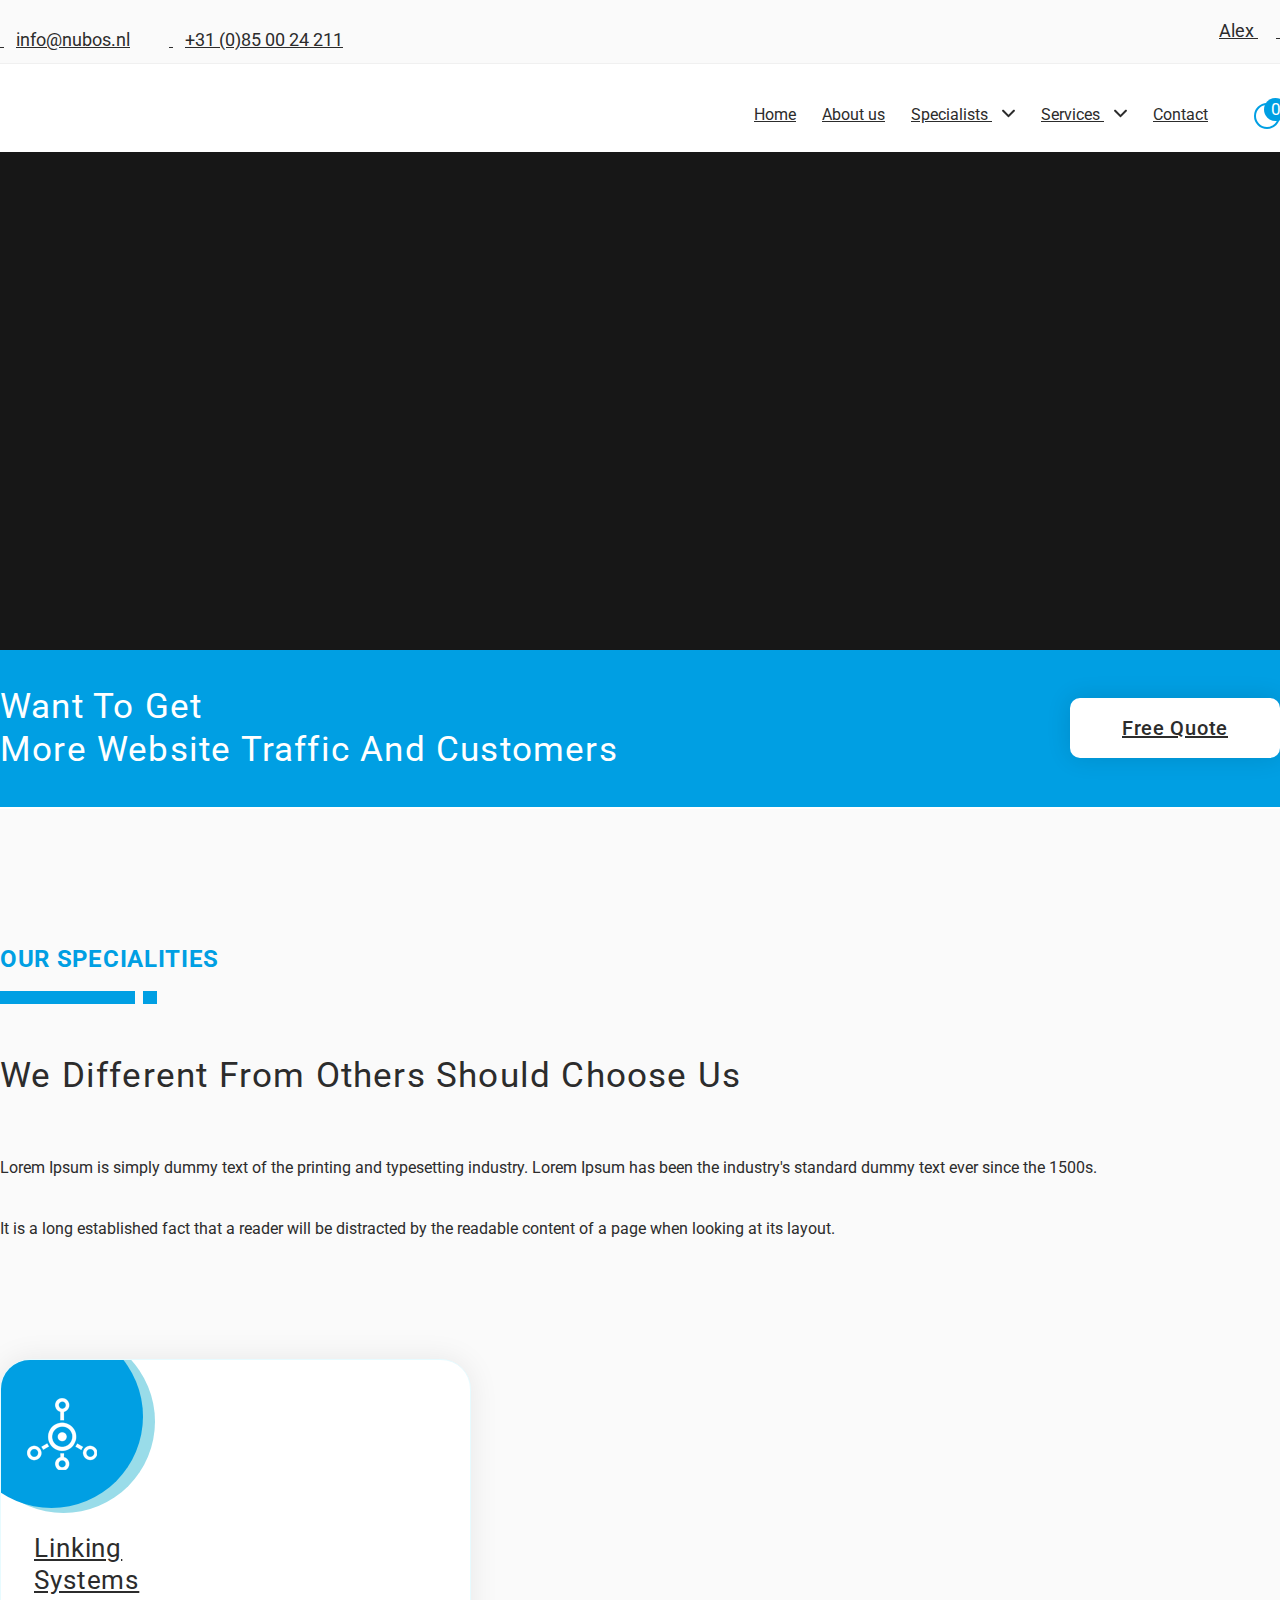
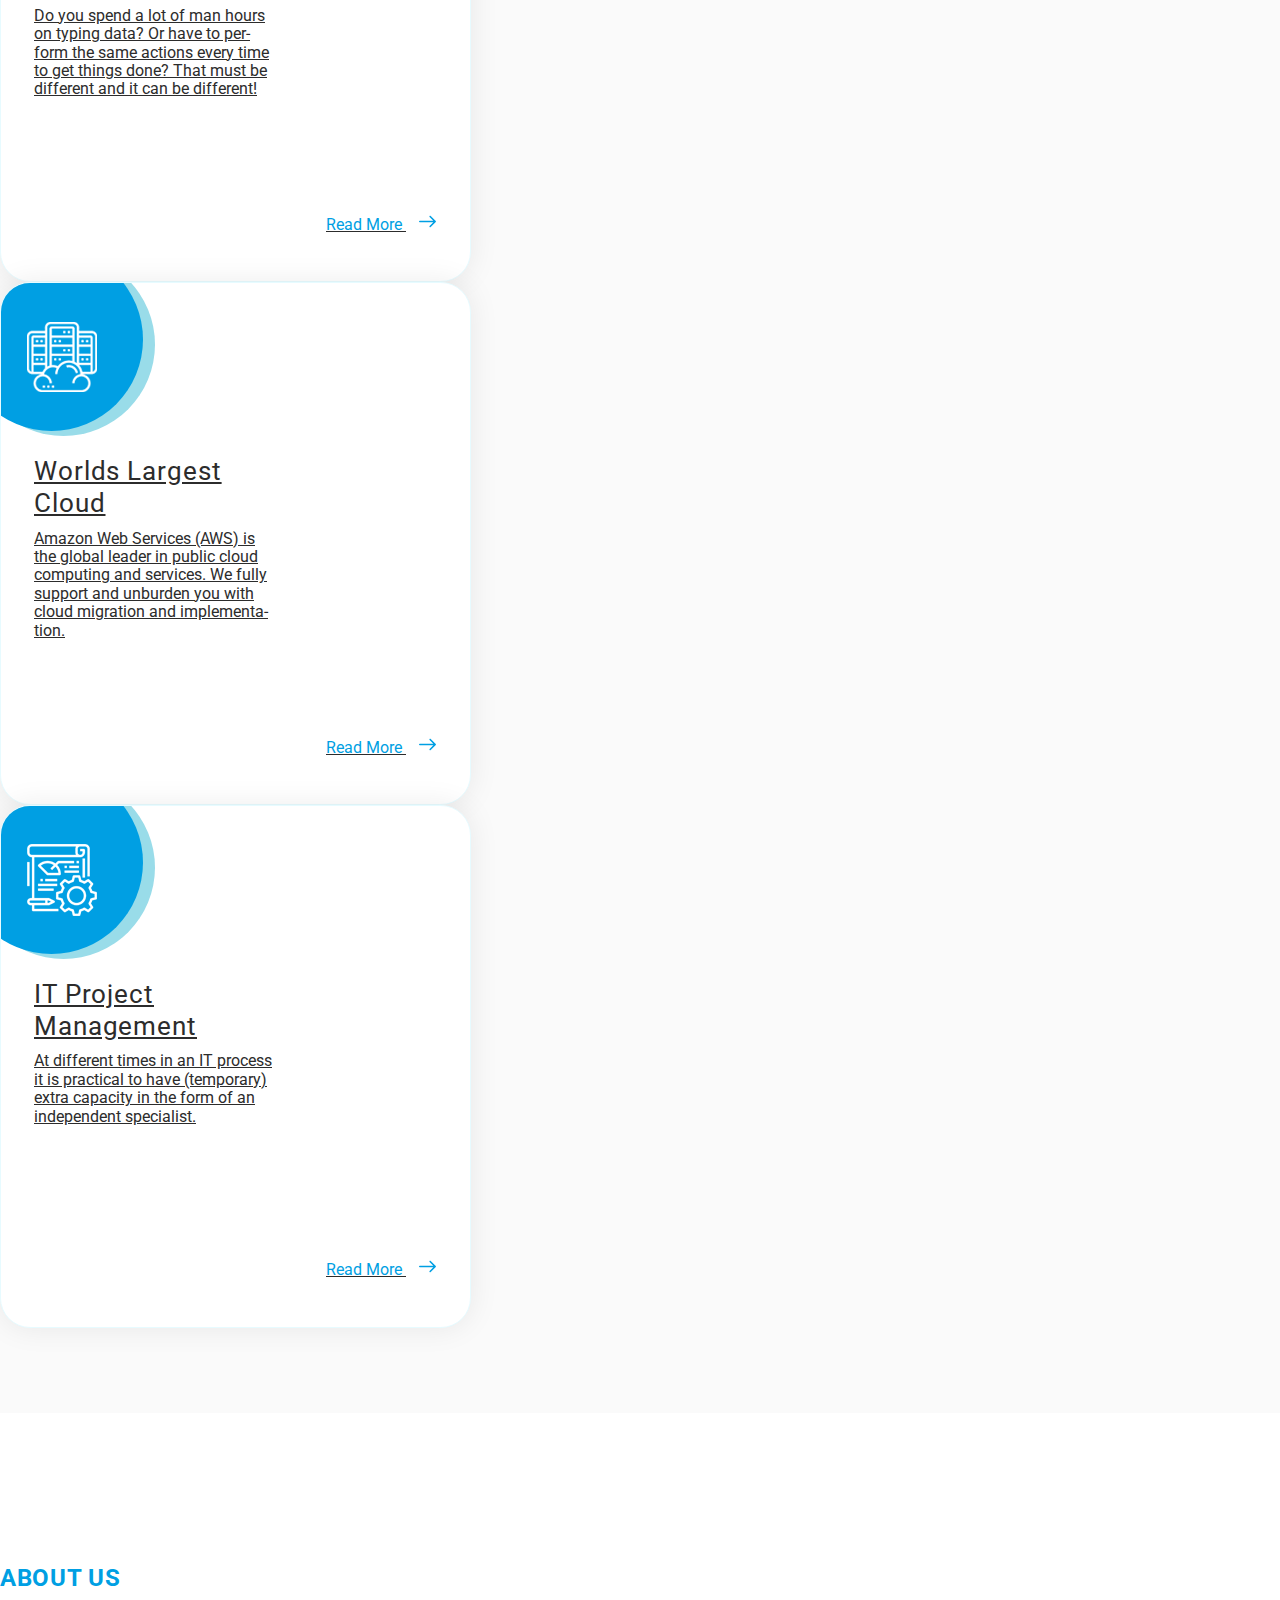
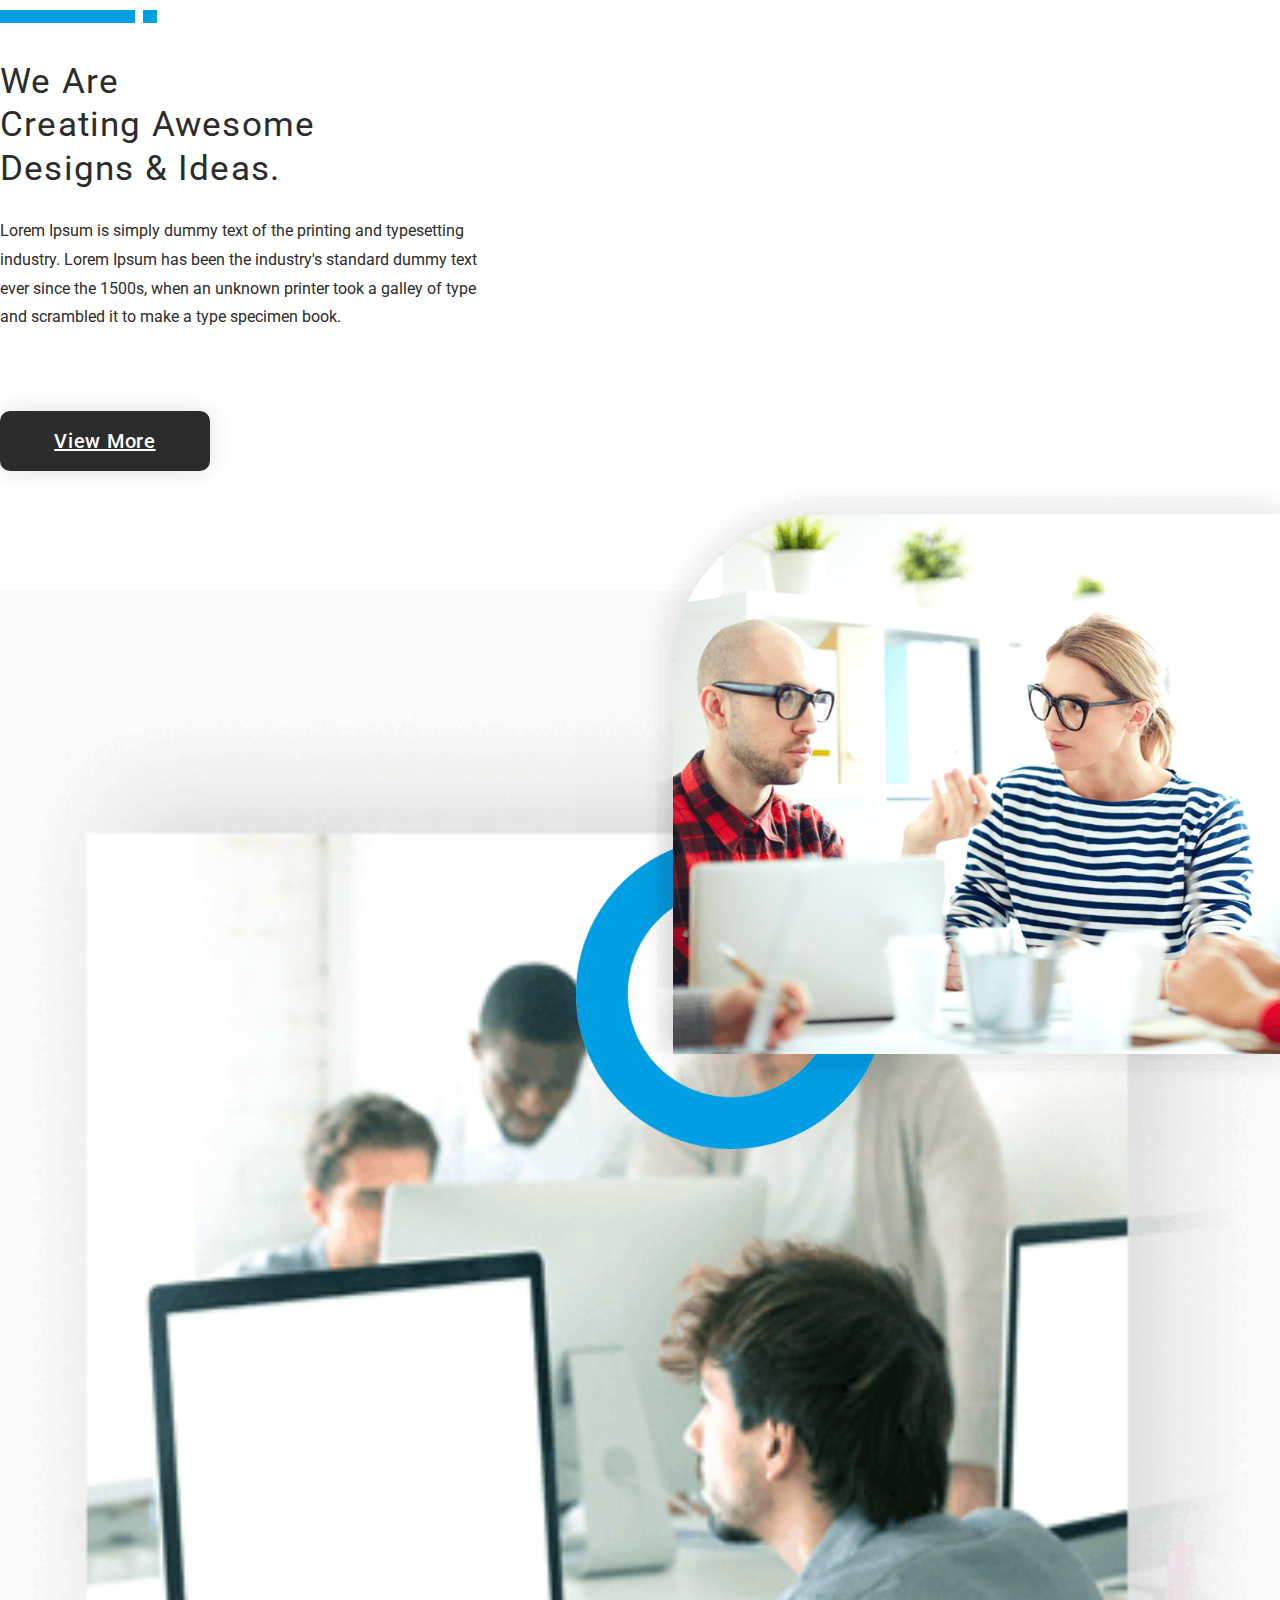
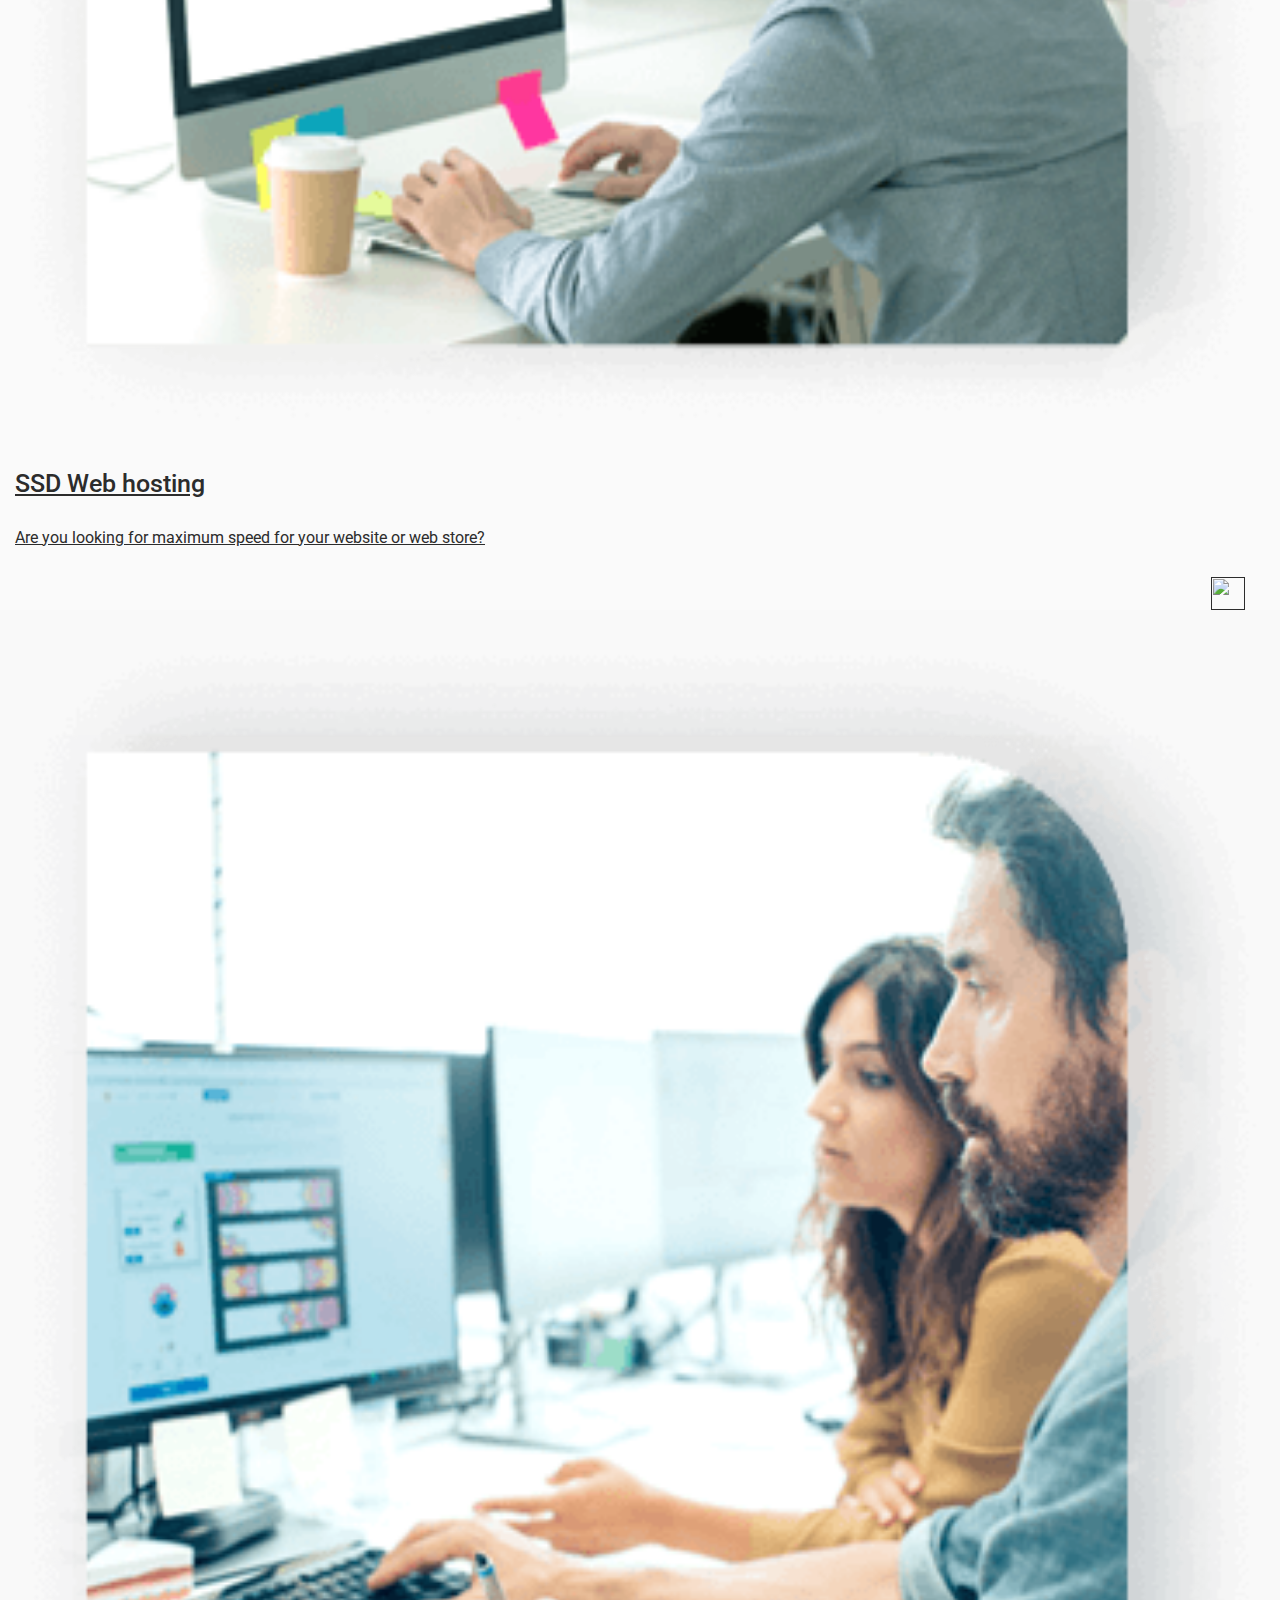
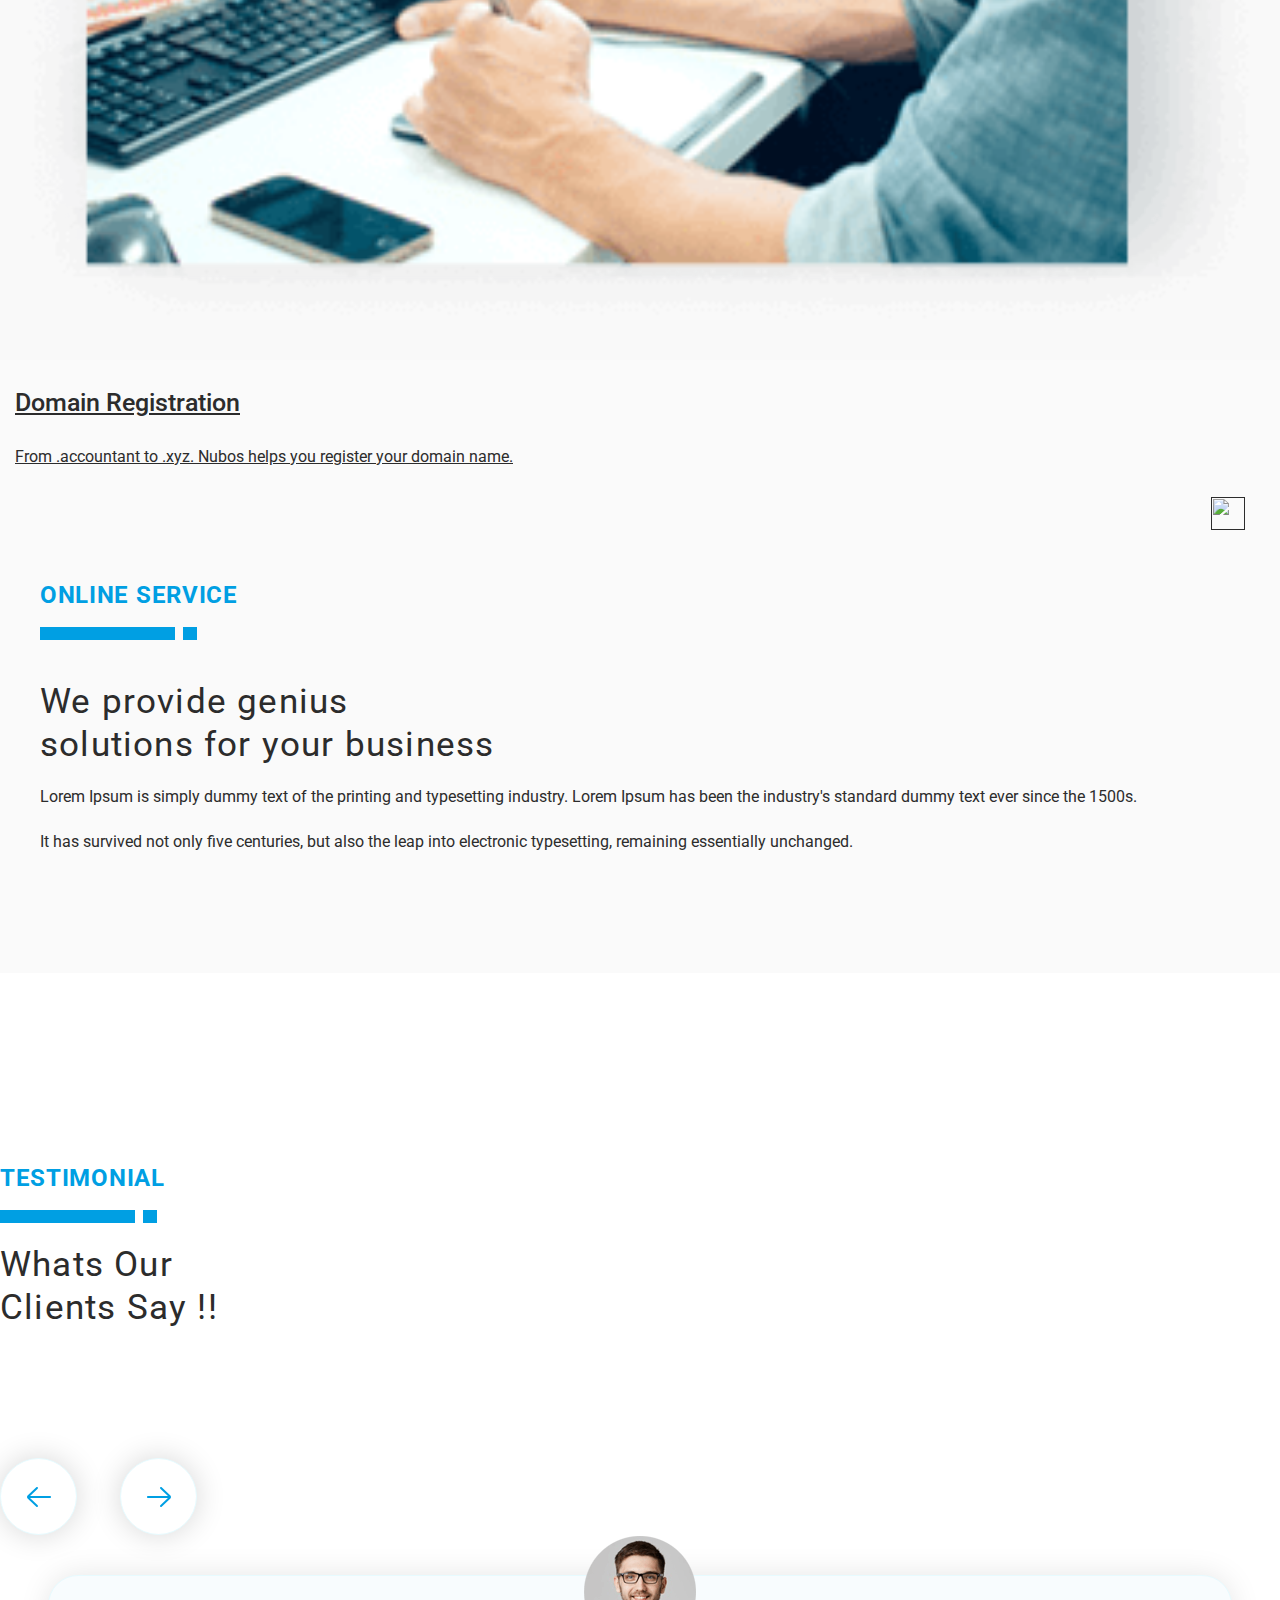
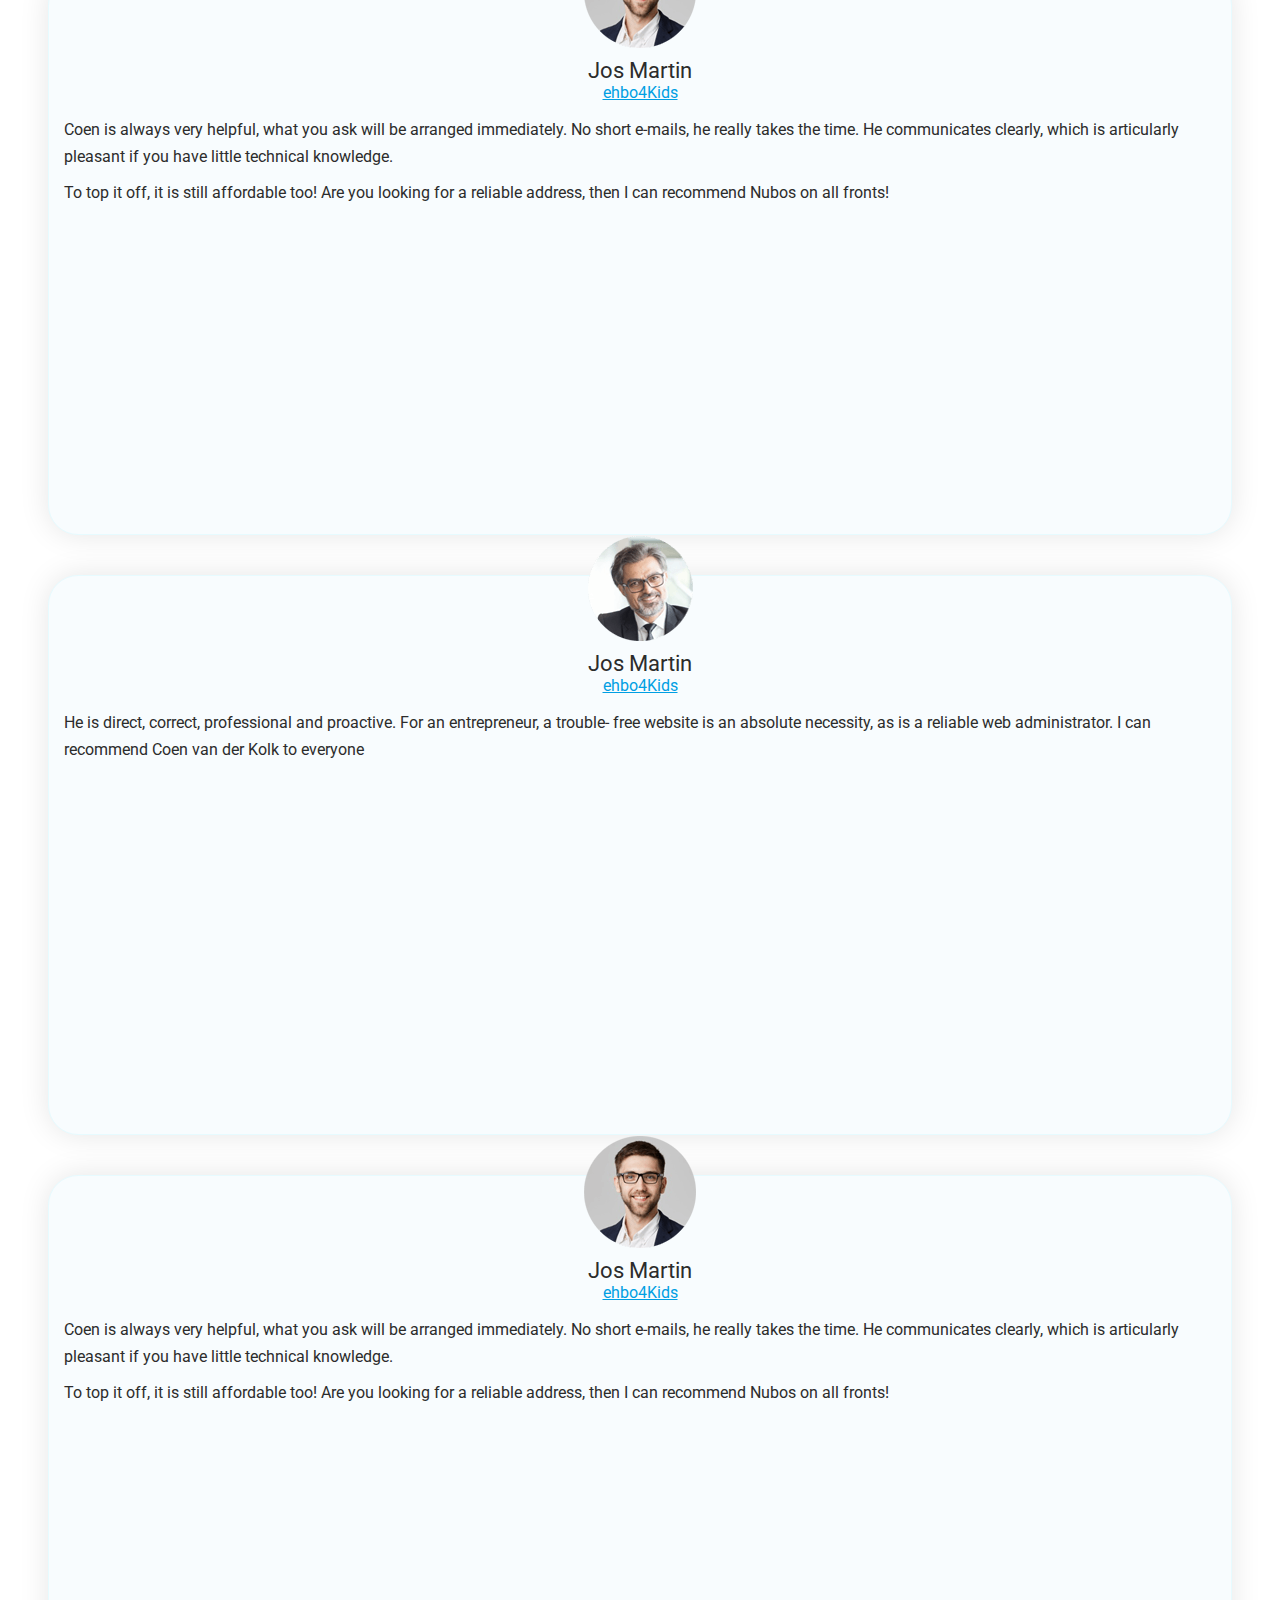
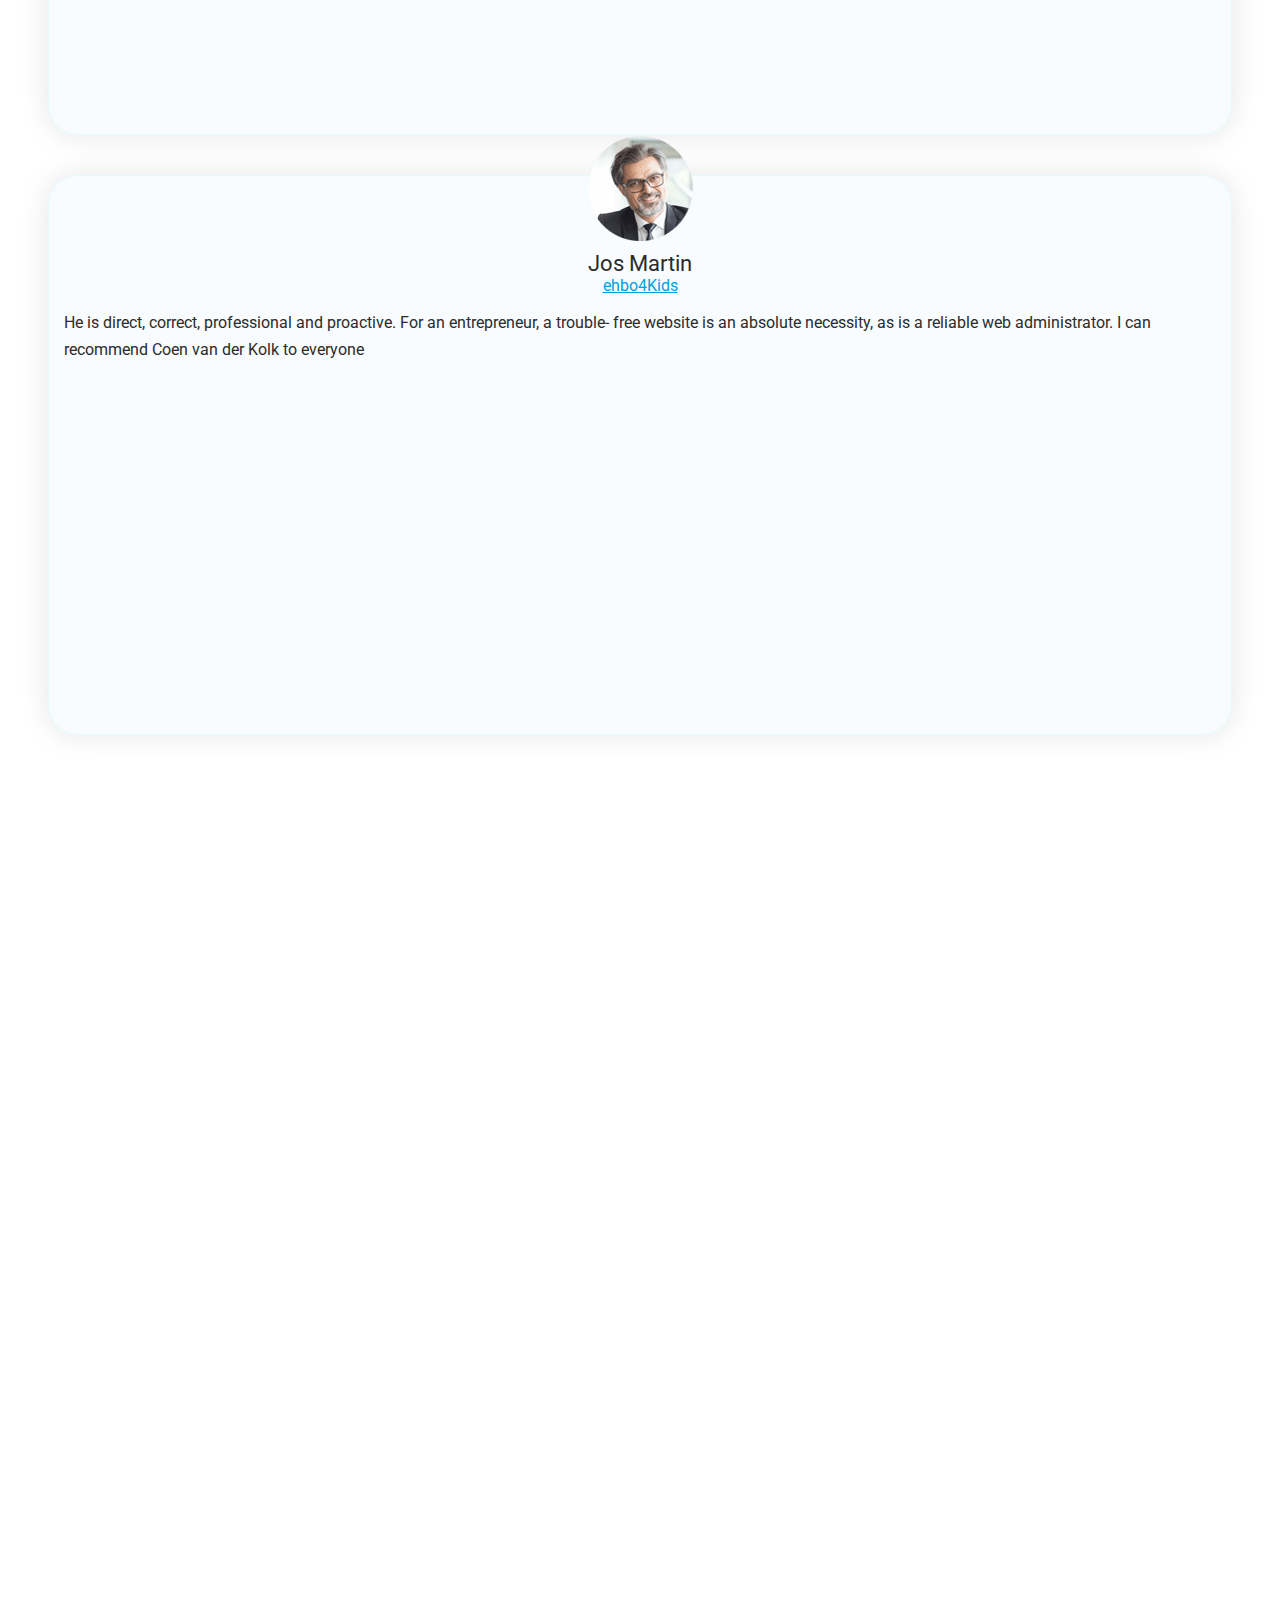
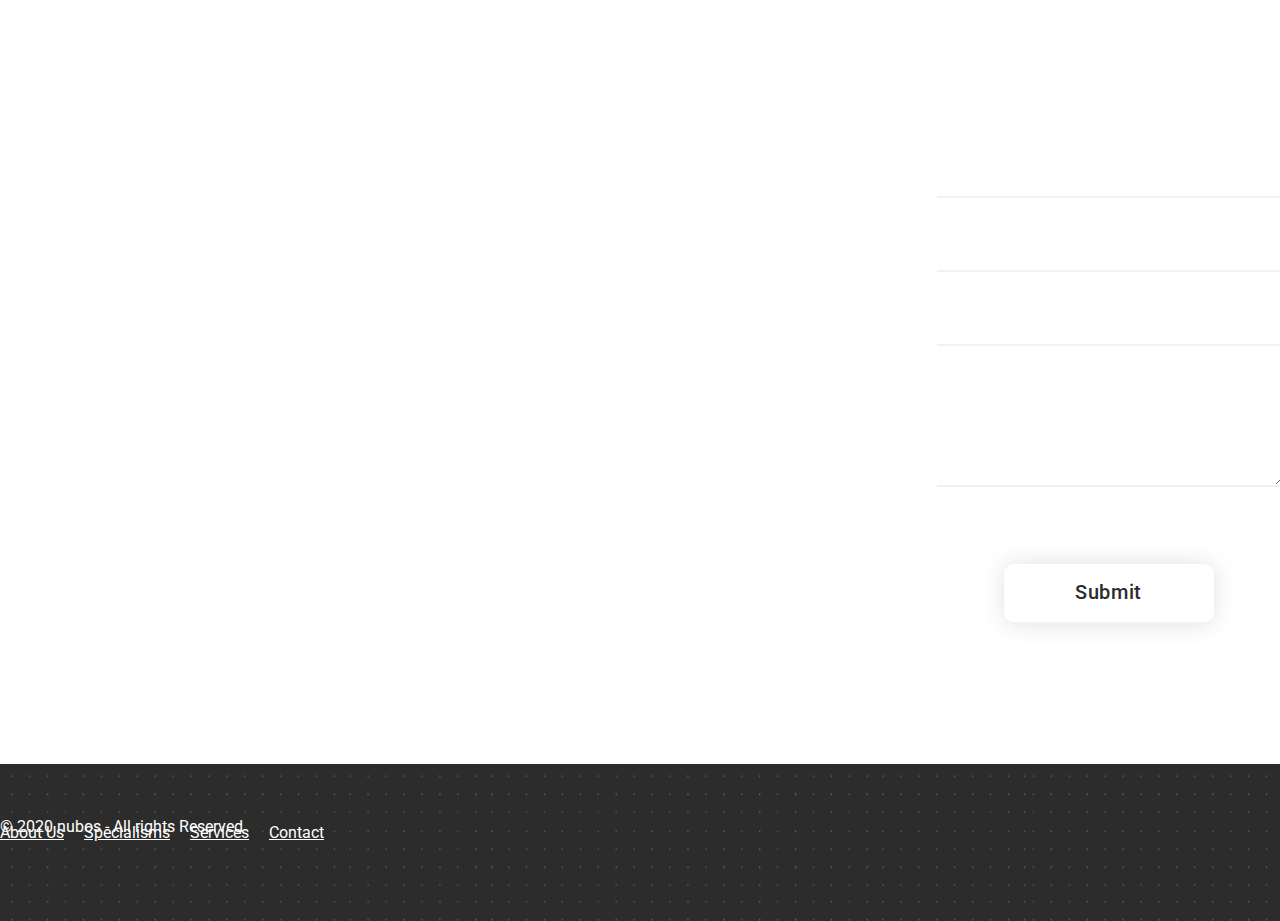
==== commit 79e807a2: "banner changes" ====
--- a/index.html
+++ b/index.html
@@ -7,7 +7,9 @@
 	<title>NUBOS</title>
 	<link href="https://fonts.googleapis.com/css?family=Roboto:300,400,500,700,900&display=swap" rel="stylesheet">
 	<link href="//db.onlinewebfonts.com/c/2858f88cb71b6ac1122a944e220d9940?family=DK+Cool+Crayon" rel="stylesheet" type="text/css"/>
-	<link rel="stylesheet" href="css/bootstrap.min.css">
+	<link href="https://fonts.googleapis.com/css?family=Shadows+Into+Light&display=swap" rel="stylesheet">
+	<link rel="stylesheet" href="css/bootstrap.min.css">	   
+	<link rel="stylesheet" href="css/setting.min.css">
 	<link rel="stylesheet" href="css/style.min.css">
 </head>
 <body>
@@ -172,12 +174,100 @@
 <!-- ------------end header------------ -->
 
 <!-- -------------start banner----------- -->
-<section class="banner">
+<!-- <section class="banner">
 	<div class="container">
 		<div class="banner__title">Wouldn't it be nice <br> if computers <br> work for you <br>instead of you MUST <br> work with computers?</div>
 
 	</div>
-</section>
+</section> -->
+
+
+
+	<div class="slider-container rev_slider_wrapper">
+		<div id="revolutionSlider" class="slider rev_slider" data-plugin-revolution-slider data-plugin-options='{"gridwidth": 1170, "gridheight": 500}'>
+			<ul>
+				<li data-transition="fade">
+	
+					<div class="tp-caption top-label"
+						data-x="60"
+						data-y="150"
+						data-start="500"
+						data-transform_in="y:[-300%];opacity:0;s:500;">Zou het niet fijn zijn als computers</div>
+
+					<div class="tp-caption main-label"
+						data-x="125"
+						data-y="220"
+						data-start="1500"
+						data-whitespace="nowrap"						 
+						data-transform_in="y:[100%];s:500;"
+						data-transform_out="opacity:0;s:500;"
+						data-mask_in="x:0px;y:0px;">VOOR je werken</div>
+	
+					<div class="tp-caption bottom-label"
+						data-x="20"
+						data-y="320"
+						data-start="2000"
+						data-transform_in="y:[100%];opacity:0;s:500;">i.p.v. dat je met computers MOET werken?</div>
+	
+					<div class="tp-caption"
+						data-x="910"
+						data-y="248"
+						data-start="2500"
+						data-transform_in="z:0;rX:0;rY:0;rZ:0;sX:0.9;sY:0.9;skX:0;skY:0;opacity:0;s:1300;"><img src="img/slides/slide-concept-2-1.png" alt=""></div>
+	
+					<div class="tp-caption"
+						data-x="960"
+						data-y="200"
+						data-start="3500"
+						data-transform_in="y:[300%];opacity:0;s:300;"><img src="img/slides/slide-concept-2-2.png" alt=""></div>
+	
+					<div class="tp-caption"
+						data-x="930"
+						data-y="170"
+						data-start="3650"
+						data-transform_in="y:[300%];opacity:0;s:300;"><img src="img/slides/slide-concept-2-3.png" alt=""></div>
+	
+					<div class="tp-caption"
+						data-x="880"
+						data-y="130"
+						data-start="3750"
+						data-transform_in="y:[300%];opacity:0;s:300;"><img src="img/slides/slide-concept-2-4.png" alt=""></div>
+	
+					<div class="tp-caption"
+						data-x="610"
+						data-y="80"
+						data-start="3950"
+						data-transform_in="y:[300%];opacity:0;s:300;"><img src="img/slides/slide-concept-2-5.png" alt=""></div>
+	
+					<div class="tp-caption blackboard-text"
+						data-x="640"
+						data-y="300"
+						data-start="3950"
+						style="font-size: 37px;"
+						data-transform_in="y:[300%];opacity:0;s:300;">Think</div>
+	
+					<div class="tp-caption blackboard-text"
+						data-x="665"
+						data-y="350"
+						data-start="4150"
+						style="font-size: 47px;"
+						data-transform_in="y:[300%];opacity:0;s:300;">Outside</div>
+	
+					<div class="tp-caption blackboard-text"
+						data-x="690"
+						data-y="400"
+						data-start="4350"
+						style="font-size: 32px;"
+						data-transform_in="y:[300%];opacity:0;s:300;">The box :)</div>
+				</li>
+			</ul>
+		</div>
+	</div>
+
+
+
+
+
 <!-- ----------------end banner-------------- -->
 
 <!-- ----------------start cta section-------------- -->
@@ -466,7 +556,7 @@
 			<div class="col-lg-8">
 				<div class="slider_box">
 	<div class="container">
-		<div class="slider">
+		<div class="slider-home">
 			<div class="items_slider">
 				<div class="testimonial__item">
 					<div class="testimonial__item-content">
@@ -685,5 +775,10 @@
 	<script src="https://ajax.googleapis.com/ajax/libs/jquery/3.4.1/jquery.min.js"></script>
 	<script src="js/libs.min.js"></script>
 	<script src="js/main.js"></script>
+	<script src="js/banner.js"></script>
+	<script src="js/jquery.themepunch.tools.min.js"></script>
+	<script src="js/jquery.themepunch.revolution.min.js"></script>
+
+
 </body>
 </html>--- a/css/setting.min.css
+++ b/css/setting.min.css
@@ -0,0 +1,14 @@
+/*-----------------------------------------------------------------------------
+
+-	Revolution Slider 5.0 Default Style Settings -
+
+Screen Stylesheet
+
+version:	 	5.3.1
+date:				07/12/15
+author:		themepunch
+email:		 	info@themepunch.com
+website:	 	http://www.themepunch.com
+-----------------------------------------------------------------------------*/
+
+#debungcontrolls,.debugtimeline{width:100%;box-sizing:border-box}.rev_column,.rev_column .tp-parallax-wrap,.tp-svg-layer svg{vertical-align:top}#debungcontrolls{z-index:100000;position:fixed;bottom:0;height:auto;background:rgba(0,0,0,.6);padding:10px}.debugtimeline{height:10px;position:relative;margin-bottom:3px;display:none;white-space:nowrap}.debugtimeline:hover{height:15px}.the_timeline_tester{background:#e74c3c;position:absolute;top:0;left:0;height:100%;width:0}.debugtimeline.tl_slide .the_timeline_tester{background:#f39c12}.debugtimeline.tl_frame .the_timeline_tester{background:#3498db}.debugtimline_txt{color:#fff;font-weight:400;font-size:7px;position:absolute;left:10px;top:0;white-space:nowrap;line-height:10px}.rtl{direction:rtl}@font-face{font-family:revicons;src:url(../fonts/revicons/revicons.eot?5510888);src:url(../fonts/revicons/revicons.eot?5510888#iefix) format('embedded-opentype'),url(../fonts/revicons/revicons.woff?5510888) format('woff'),url(../fonts/revicons/revicons.ttf?5510888) format('truetype'),url(../fonts/revicons/revicons.svg?5510888#revicons) format('svg');font-weight:400;font-style:normal}[class*=" revicon-"]:before,[class^=revicon-]:before{font-family:revicons;font-style:normal;font-weight:400;speak:none;display:inline-block;text-decoration:inherit;width:1em;margin-right:.2em;text-align:center;font-variant:normal;text-transform:none;line-height:1em;margin-left:.2em}.revicon-search-1:before{content:'\e802'}.revicon-pencil-1:before{content:'\e831'}.revicon-picture-1:before{content:'\e803'}.revicon-cancel:before{content:'\e80a'}.revicon-info-circled:before{content:'\e80f'}.revicon-trash:before{content:'\e801'}.revicon-left-dir:before{content:'\e817'}.revicon-right-dir:before{content:'\e818'}.revicon-down-open:before{content:'\e83b'}.revicon-left-open:before{content:'\e819'}.revicon-right-open:before{content:'\e81a'}.revicon-angle-left:before{content:'\e820'}.revicon-angle-right:before{content:'\e81d'}.revicon-left-big:before{content:'\e81f'}.revicon-right-big:before{content:'\e81e'}.revicon-magic:before{content:'\e807'}.revicon-picture:before{content:'\e800'}.revicon-export:before{content:'\e80b'}.revicon-cog:before{content:'\e832'}.revicon-login:before{content:'\e833'}.revicon-logout:before{content:'\e834'}.revicon-video:before{content:'\e805'}.revicon-arrow-combo:before{content:'\e827'}.revicon-left-open-1:before{content:'\e82a'}.revicon-right-open-1:before{content:'\e82b'}.revicon-left-open-mini:before{content:'\e822'}.revicon-right-open-mini:before{content:'\e823'}.revicon-left-open-big:before{content:'\e824'}.revicon-right-open-big:before{content:'\e825'}.revicon-left:before{content:'\e836'}.revicon-right:before{content:'\e826'}.revicon-ccw:before{content:'\e808'}.revicon-arrows-ccw:before{content:'\e806'}.revicon-palette:before{content:'\e829'}.revicon-list-add:before{content:'\e80c'}.revicon-doc:before{content:'\e809'}.revicon-left-open-outline:before{content:'\e82e'}.revicon-left-open-2:before{content:'\e82c'}.revicon-right-open-outline:before{content:'\e82f'}.revicon-right-open-2:before{content:'\e82d'}.revicon-equalizer:before{content:'\e83a'}.revicon-layers-alt:before{content:'\e804'}.revicon-popup:before{content:'\e828'}.rev_slider_wrapper{position:relative;z-index:0;width:100%}.rev_slider{position:relative;overflow:visible}.entry-content .rev_slider a,.rev_slider a{box-shadow:none}.tp-overflow-hidden{overflow:hidden!important}.group_ov_hidden{overflow:hidden}.rev_slider img,.tp-simpleresponsive img{max-width:none!important;transition:none;margin:0;padding:0;border:none}.rev_slider .no-slides-text{font-weight:700;text-align:center;padding-top:80px}.rev_slider>ul,.rev_slider>ul>li,.rev_slider>ul>li:before,.rev_slider_wrapper>ul,.tp-revslider-mainul>li,.tp-revslider-mainul>li:before,.tp-simpleresponsive>ul,.tp-simpleresponsive>ul>li,.tp-simpleresponsive>ul>li:before{list-style:none!important;position:absolute;margin:0!important;padding:0!important;overflow-x:visible;overflow-y:visible;background-image:none;background-position:0 0;text-indent:0;top:0;left:0}.rev_slider>ul>li,.rev_slider>ul>li:before,.tp-revslider-mainul>li,.tp-revslider-mainul>li:before,.tp-simpleresponsive>ul>li,.tp-simpleresponsive>ul>li:before{visibility:hidden}.tp-revslider-mainul,.tp-revslider-slidesli{padding:0!important;margin:0!important;list-style:none!important}.fullscreen-container,.fullwidthbanner-container{padding:0;position:relative}.rev_slider li.tp-revslider-slidesli{position:absolute!important}.tp-caption .rs-untoggled-content{display:block}.tp-caption .rs-toggled-content{display:none}.rs-toggle-content-active.tp-caption .rs-toggled-content{display:block}.rs-toggle-content-active.tp-caption .rs-untoggled-content{display:none}.rev_slider .caption,.rev_slider .tp-caption{position:relative;visibility:hidden;white-space:nowrap;display:block;-webkit-font-smoothing:antialiased!important;z-index:1}.rev_slider .caption,.rev_slider .tp-caption,.tp-simpleresponsive img{-moz-user-select:none;-khtml-user-select:none;-webkit-user-select:none;-o-user-select:none}.rev_slider .tp-mask-wrap .tp-caption,.rev_slider .tp-mask-wrap :last-child,.wpb_text_column .rev_slider .tp-mask-wrap .tp-caption,.wpb_text_column .rev_slider .tp-mask-wrap :last-child{margin-bottom:0}.tp-svg-layer svg{width:100%;height:100%;position:relative}.tp-carousel-wrapper{cursor:url(openhand.cur),move}.tp-carousel-wrapper.dragged{cursor:url(closedhand.cur),move}.tp_inner_padding{box-sizing:border-box;max-height:none!important}.tp-caption.tp-layer-selectable{-moz-user-select:all;-khtml-user-select:all;-webkit-user-select:all;-o-user-select:all}.tp-caption.tp-hidden-caption,.tp-forcenotvisible,.tp-hide-revslider,.tp-parallax-wrap.tp-hidden-caption{visibility:hidden!important;display:none!important}.rev_slider audio,.rev_slider embed,.rev_slider iframe,.rev_slider object,.rev_slider video{max-width:none!important}.tp-element-background{position:absolute;top:0;left:0;width:100%;height:100%;z-index:0}.rev_row_zone{position:absolute;width:100%;left:0;box-sizing:border-box;min-height:50px;font-size:0}.rev_column_inner,.rev_slider .tp-caption.rev_row{position:relative;width:100%!important;box-sizing:border-box}.rev_row_zone_top{top:0}.rev_row_zone_middle{top:50%;transform:translateY(-50%)}.rev_row_zone_bottom{bottom:0}.rev_slider .tp-caption.rev_row{display:table;table-layout:fixed;vertical-align:top;height:auto!important;font-size:0}.rev_column{display:table-cell;position:relative;height:auto;box-sizing:border-box;font-size:0}.rev_column_inner{display:block;height:auto!important;white-space:normal!important}.rev_column_bg{width:100%;height:100%;position:absolute;top:0;left:0;z-index:0;box-sizing:border-box;background-clip:content-box;border:0 solid transparent}.tp-caption .backcorner,.tp-caption .backcornertop,.tp-caption .frontcorner,.tp-caption .frontcornertop{height:0;top:0;width:0;position:absolute}.rev_column_inner .tp-loop-wrap,.rev_column_inner .tp-mask-wrap,.rev_column_inner .tp-parallax-wrap{text-align:inherit}.rev_column_inner .tp-mask-wrap{display:inline-block}.rev_column_inner .tp-parallax-wrap,.rev_column_inner .tp-parallax-wrap .tp-loop-wrap,.rev_column_inner .tp-parallax-wrap .tp-mask-wrap{position:relative!important;left:auto!important;top:auto!important;line-height:0}.tp-video-play-button,.tp-video-play-button i{line-height:50px!important;vertical-align:top;text-align:center}.rev_column_inner .rev_layer_in_column,.rev_column_inner .tp-parallax-wrap,.rev_column_inner .tp-parallax-wrap .tp-loop-wrap,.rev_column_inner .tp-parallax-wrap .tp-mask-wrap{vertical-align:top}.rev_break_columns{display:block!important}.rev_break_columns .tp-parallax-wrap.rev_column{display:block!important;width:100%!important}.fullwidthbanner-container{overflow:hidden}.fullwidthbanner-container .fullwidthabanner{width:100%;position:relative}.tp-static-layers{position:absolute;z-index:101;top:0;left:0}.tp-caption .frontcorner{border-left:40px solid transparent;border-right:0 solid transparent;border-top:40px solid #00A8FF;left:-40px}.tp-caption .backcorner{border-left:0 solid transparent;border-right:40px solid transparent;border-bottom:40px solid #00A8FF;right:0}.tp-caption .frontcornertop{border-left:40px solid transparent;border-right:0 solid transparent;border-bottom:40px solid #00A8FF;left:-40px}.tp-caption .backcornertop{border-left:0 solid transparent;border-right:40px solid transparent;border-top:40px solid #00A8FF;right:0}.tp-layer-inner-rotation{position:relative!important}img.tp-slider-alternative-image{width:100%;height:auto}.caption.fullscreenvideo,.rs-background-video-layer,.tp-caption.coverscreenvideo,.tp-caption.fullscreenvideo{width:100%;height:100%;top:0;left:0;position:absolute}.noFilterClass{filter:none!important}.rs-background-video-layer{visibility:hidden;z-index:0}.caption.fullscreenvideo audio,.caption.fullscreenvideo iframe,.caption.fullscreenvideo video,.tp-caption.fullscreenvideo iframe,.tp-caption.fullscreenvideo iframe audio,.tp-caption.fullscreenvideo iframe video{width:100%!important;height:100%!important;display:none}.fullcoveredvideo audio,.fullscreenvideo audio .fullcoveredvideo video,.fullscreenvideo video{background:#000}.fullcoveredvideo .tp-poster{background-position:center center;background-size:cover;width:100%;height:100%;top:0;left:0}.videoisplaying .html5vid .tp-poster{display:none}.tp-video-play-button{background:#000;background:rgba(0,0,0,.3);border-radius:5px;position:absolute;top:50%;left:50%;color:#FFF;margin-top:-25px;margin-left:-25px;cursor:pointer;width:50px;height:50px;box-sizing:border-box;display:inline-block;z-index:4;opacity:0;transition:opacity .3s ease-out!important}.tp-audio-html5 .tp-video-play-button,.tp-hiddenaudio{display:none!important}.tp-caption .html5vid{width:100%!important;height:100%!important}.tp-video-play-button i{width:50px;height:50px;display:inline-block;font-size:40px!important}.rs-fullvideo-cover,.tp-dottedoverlay,.tp-shadowcover{height:100%;top:0;left:0;position:absolute}.tp-caption:hover .tp-video-play-button{opacity:1;display:block}.tp-caption .tp-revstop{display:none;border-left:5px solid #fff!important;border-right:5px solid #fff!important;margin-top:15px!important;line-height:20px!important;vertical-align:top;font-size:25px!important}.tp-seek-bar,.tp-video-button,.tp-volume-bar{outline:0;line-height:12px;margin:0;cursor:pointer}.videoisplaying .revicon-right-dir{display:none}.videoisplaying .tp-revstop{display:inline-block}.videoisplaying .tp-video-play-button{display:none}.fullcoveredvideo .tp-video-play-button{display:none!important}.fullscreenvideo .fullscreenvideo audio,.fullscreenvideo .fullscreenvideo video{object-fit:contain!important}.fullscreenvideo .fullcoveredvideo audio,.fullscreenvideo .fullcoveredvideo video{object-fit:cover!important}.tp-video-controls{position:absolute;bottom:0;left:0;right:0;padding:5px;opacity:0;transition:opacity .3s;background-image:linear-gradient(to bottom,#000 13%,#323232 100%);display:table;max-width:100%;overflow:hidden;box-sizing:border-box}.rev-btn.rev-hiddenicon i,.rev-btn.rev-withicon i{transition:all .2s ease-out!important;font-size:15px}.tp-caption:hover .tp-video-controls{opacity:.9}.tp-video-button{background:rgba(0,0,0,.5);border:0;border-radius:3px;font-size:12px;color:#fff;padding:0}.tp-video-button:hover{cursor:pointer}.tp-video-button-wrap,.tp-video-seek-bar-wrap,.tp-video-vol-bar-wrap{padding:0 5px;display:table-cell;vertical-align:middle}.tp-video-seek-bar-wrap{width:80%}.tp-video-vol-bar-wrap{width:20%}.tp-seek-bar,.tp-volume-bar{width:100%;padding:0}.rs-fullvideo-cover{width:100%;background:0 0;z-index:5}.disabled_lc .tp-video-play-button,.rs-background-video-layer audio::-webkit-media-controls,.rs-background-video-layer video::-webkit-media-controls,.rs-background-video-layer video::-webkit-media-controls-start-playback-button{display:none!important}.tp-audio-html5 .tp-video-controls{opacity:1!important;visibility:visible!important}.tp-dottedoverlay{background-repeat:repeat;width:100%;z-index:3}.tp-dottedoverlay.twoxtwo{background:url(../assets/gridtile.png)}.tp-dottedoverlay.twoxtwowhite{background:url(../assets/gridtile_white.png)}.tp-dottedoverlay.threexthree{background:url(../assets/gridtile_3x3.png)}.tp-dottedoverlay.threexthreewhite{background:url(../assets/gridtile_3x3_white.png)}.tp-shadowcover{width:100%;background:#fff;z-index:-1}.tp-shadow1{box-shadow:0 10px 6px -6px rgba(0,0,0,.8)}.tp-shadow2:after,.tp-shadow2:before,.tp-shadow3:before,.tp-shadow4:after{z-index:-2;position:absolute;content:"";bottom:10px;left:10px;width:50%;top:85%;max-width:300px;background:0 0;box-shadow:0 15px 10px rgba(0,0,0,.8);transform:rotate(-3deg)}.tp-shadow2:after,.tp-shadow4:after{transform:rotate(3deg);right:10px;left:auto}.tp-shadow5{position:relative;box-shadow:0 1px 4px rgba(0,0,0,.3),0 0 40px rgba(0,0,0,.1) inset}.tp-shadow5:after,.tp-shadow5:before{content:"";position:absolute;z-index:-2;box-shadow:0 0 25px 0 rgba(0,0,0,.6);top:30%;bottom:0;left:20px;right:20px;border-radius:100px/20px}.tp-button{padding:6px 13px 5px;border-radius:3px;height:30px;cursor:pointer;color:#fff!important;text-shadow:0 1px 1px rgba(0,0,0,.6)!important;font-size:15px;line-height:45px!important;font-family:arial,sans-serif;font-weight:700;letter-spacing:-1px;text-decoration:none}.tp-button.big{color:#fff;text-shadow:0 1px 1px rgba(0,0,0,.6);font-weight:700;padding:9px 20px;font-size:19px;line-height:57px!important}.purchase:hover,.tp-button.big:hover,.tp-button:hover{background-position:bottom,15px 11px}.purchase.green,.purchase:hover.green,.tp-button.green,.tp-button:hover.green{background-color:#21a117;box-shadow:0 3px 0 0 #104d0b}.purchase.blue,.purchase:hover.blue,.tp-button.blue,.tp-button:hover.blue{background-color:#1d78cb;box-shadow:0 3px 0 0 #0f3e68}.purchase.red,.purchase:hover.red,.tp-button.red,.tp-button:hover.red{background-color:#cb1d1d;box-shadow:0 3px 0 0 #7c1212}.purchase.orange,.purchase:hover.orange,.tp-button.orange,.tp-button:hover.orange{background-color:#f70;box-shadow:0 3px 0 0 #a34c00}.purchase.darkgrey,.purchase:hover.darkgrey,.tp-button.darkgrey,.tp-button.grey,.tp-button:hover.darkgrey,.tp-button:hover.grey{background-color:#555;box-shadow:0 3px 0 0 #222}.purchase.lightgrey,.purchase:hover.lightgrey,.tp-button.lightgrey,.tp-button:hover.lightgrey{background-color:#888;box-shadow:0 3px 0 0 #555}.rev-btn,.rev-btn:visited{outline:0!important;box-shadow:none!important;text-decoration:none!important;line-height:44px;font-size:17px;font-weight:500;padding:12px 35px;box-sizing:border-box;font-family:Roboto,sans-serif;cursor:pointer}.rev-btn.rev-uppercase,.rev-btn.rev-uppercase:visited{text-transform:uppercase;letter-spacing:1px;font-size:15px;font-weight:900}.rev-btn.rev-withicon i{font-weight:400;position:relative;top:0;margin-left:10px!important}.rev-btn.rev-hiddenicon i{font-weight:400;position:relative;top:0;opacity:0;margin-left:0!important;width:0!important}.rev-btn.rev-hiddenicon:hover i{opacity:1!important;margin-left:10px!important;width:auto!important}.rev-btn.rev-medium,.rev-btn.rev-medium:visited{line-height:36px;font-size:14px;padding:10px 30px}.rev-btn.rev-medium.rev-hiddenicon i,.rev-btn.rev-medium.rev-withicon i{font-size:14px;top:0}.rev-btn.rev-small,.rev-btn.rev-small:visited{line-height:28px;font-size:12px;padding:7px 20px}.rev-btn.rev-small.rev-hiddenicon i,.rev-btn.rev-small.rev-withicon i{font-size:12px;top:0}.rev-maxround{border-radius:30px}.rev-minround{border-radius:3px}.rev-burger{position:relative;width:60px;height:60px;box-sizing:border-box;padding:22px 0 0 14px;border-radius:50%;border:1px solid rgba(51,51,51,.25);-webkit-tap-highlight-color:transparent;cursor:pointer}.rev-burger span{display:block;width:30px;height:3px;background:#333;transition:.7s;pointer-events:none;transform-style:flat!important}.rev-burger.revb-white span,.rev-burger.revb-whitenoborder span{background:#fff}.rev-burger span:nth-child(2){margin:3px 0}#dialog_addbutton .rev-burger:hover :first-child,.open .rev-burger :first-child,.open.rev-burger :first-child{transform:translateY(6px) rotate(-45deg)}#dialog_addbutton .rev-burger:hover :nth-child(2),.open .rev-burger :nth-child(2),.open.rev-burger :nth-child(2){transform:rotate(-45deg);opacity:0}#dialog_addbutton .rev-burger:hover :last-child,.open .rev-burger :last-child,.open.rev-burger :last-child{transform:translateY(-6px) rotate(-135deg)}.rev-burger.revb-white{border:2px solid rgba(255,255,255,.2)}.rev-burger.revb-darknoborder,.rev-burger.revb-whitenoborder{border:0}.rev-burger.revb-darknoborder span{background:#333}.rev-burger.revb-whitefull{background:#fff;border:none}.rev-burger.revb-whitefull span{background:#333}.rev-burger.revb-darkfull{background:#333;border:none}.rev-burger.revb-darkfull span,.rev-scroll-btn.revs-fullwhite{background:#fff}@keyframes rev-ani-mouse{0%{opacity:1;top:29%}15%{opacity:1;top:50%}50%{opacity:0;top:50%}100%{opacity:0;top:29%}}.rev-scroll-btn{display:inline-block;position:relative;left:0;right:0;text-align:center;cursor:pointer;width:35px;height:55px;box-sizing:border-box;border:3px solid #fff;border-radius:23px}.rev-scroll-btn>*{display:inline-block;line-height:18px;font-size:13px;font-weight:400;color:#fff;font-family:proxima-nova,"Helvetica Neue",Helvetica,Arial,sans-serif;letter-spacing:2px}.rev-scroll-btn>.active,.rev-scroll-btn>:focus,.rev-scroll-btn>:hover{color:#fff}.rev-scroll-btn>.active,.rev-scroll-btn>:active,.rev-scroll-btn>:focus,.rev-scroll-btn>:hover{opacity:.8}.rev-scroll-btn.revs-fullwhite span{background:#333}.rev-scroll-btn.revs-fulldark{background:#333;border:none}.rev-scroll-btn.revs-fulldark span,.tp-bullet{background:#fff}.rev-scroll-btn span{position:absolute;display:block;top:29%;left:50%;width:8px;height:8px;margin:-4px 0 0 -4px;background:#fff;border-radius:50%;animation:rev-ani-mouse 2.5s linear infinite}.rev-scroll-btn.revs-dark{border-color:#333}.rev-scroll-btn.revs-dark span{background:#333}.rev-control-btn{position:relative;display:inline-block;z-index:5;color:#FFF;font-size:20px;line-height:60px;font-weight:400;font-style:normal;font-family:Raleway;text-decoration:none;text-align:center;background-color:#000;border-radius:50px;text-shadow:none;background-color:rgba(0,0,0,.5);width:60px;height:60px;box-sizing:border-box;cursor:pointer}.rev-cbutton-dark-sr,.rev-cbutton-light-sr{border-radius:3px}.rev-cbutton-light,.rev-cbutton-light-sr{color:#333;background-color:rgba(255,255,255,.75)}.rev-sbutton{line-height:37px;width:37px;height:37px}.rev-sbutton-blue{background-color:#3B5998}.rev-sbutton-lightblue{background-color:#00A0D1}.rev-sbutton-red{background-color:#DD4B39}.tp-bannertimer{visibility:hidden;width:100%;height:5px;background:#000;background:rgba(0,0,0,.15);position:absolute;z-index:200;top:0}.tp-bannertimer.tp-bottom{top:auto;bottom:0!important;height:5px}.tp-caption img{background:0 0;-ms-filter:"progid:DXImageTransform.Microsoft.gradient(startColorstr=#00FFFFFF,endColorstr=#00FFFFFF)";filter:progid:DXImageTransform.Microsoft.gradient(startColorstr=#00FFFFFF, endColorstr=#00FFFFFF);zoom:1}.caption.slidelink a div,.tp-caption.slidelink a div{width:3000px;height:1500px;background:url(../assets/coloredbg.png)}.tp-caption.slidelink a span{background:url(../assets/coloredbg.png)}.tp-loader.spinner0,.tp-loader.spinner5{background-image:url(../assets/loader.gif);background-repeat:no-repeat}.tp-shape{width:100%;height:100%}.tp-caption .rs-starring{display:inline-block}.tp-caption .rs-starring .star-rating{float:none;display:inline-block;vertical-align:top;color:#FFC321!important}.tp-caption .rs-starring .star-rating,.tp-caption .rs-starring-page .star-rating{position:relative;height:1em;width:5.4em;font-family:star;font-size:1em!important}.tp-loader.spinner0,.tp-loader.spinner1{width:40px;height:40px;margin-top:-20px;margin-left:-20px;animation:tp-rotateplane 1.2s infinite ease-in-out;background-color:#fff;border-radius:3px;box-shadow:0 0 20px 0 rgba(0,0,0,.15)}.tp-caption .rs-starring .star-rating:before,.tp-caption .rs-starring-page .star-rating:before{content:"\73\73\73\73\73";color:#E0DADF;float:left;top:0;left:0;position:absolute}.tp-caption .rs-starring .star-rating span{overflow:hidden;float:left;top:0;left:0;position:absolute;padding-top:1.5em;font-size:1em!important}.tp-caption .rs-starring .star-rating span:before{content:"\53\53\53\53\53";top:0;position:absolute;left:0}.tp-loader{top:50%;left:50%;z-index:10000;position:absolute}.tp-loader.spinner0{background-position:center center}.tp-loader.spinner5{background-position:10px 10px;background-color:#fff;margin:-22px;width:44px;height:44px;border-radius:3px}@keyframes tp-rotateplane{0%{transform:perspective(120px) rotateX(0) rotateY(0)}50%{transform:perspective(120px) rotateX(-180.1deg) rotateY(0)}100%{transform:perspective(120px) rotateX(-180deg) rotateY(-179.9deg)}}.tp-loader.spinner2{width:40px;height:40px;margin-top:-20px;margin-left:-20px;background-color:red;box-shadow:0 0 20px 0 rgba(0,0,0,.15);border-radius:100%;animation:tp-scaleout 1s infinite ease-in-out}@keyframes tp-scaleout{0%{transform:scale(0)}100%{transform:scale(1);opacity:0}}.tp-loader.spinner3{margin:-9px 0 0 -35px;width:70px;text-align:center}.tp-loader.spinner3 .bounce1,.tp-loader.spinner3 .bounce2,.tp-loader.spinner3 .bounce3{width:18px;height:18px;background-color:#fff;box-shadow:0 0 20px 0 rgba(0,0,0,.15);border-radius:100%;display:inline-block;animation:tp-bouncedelay 1.4s infinite ease-in-out;animation-fill-mode:both}.tp-loader.spinner3 .bounce1{animation-delay:-.32s}.tp-loader.spinner3 .bounce2{animation-delay:-.16s}@keyframes tp-bouncedelay{0%,100%,80%{transform:scale(0)}40%{transform:scale(1)}}.tp-loader.spinner4{margin:-20px 0 0 -20px;width:40px;height:40px;text-align:center;animation:tp-rotate 2s infinite linear}.tp-loader.spinner4 .dot1,.tp-loader.spinner4 .dot2{width:60%;height:60%;display:inline-block;position:absolute;top:0;background-color:#fff;border-radius:100%;animation:tp-bounce 2s infinite ease-in-out;box-shadow:0 0 20px 0 rgba(0,0,0,.15)}.tp-loader.spinner4 .dot2{top:auto;bottom:0;animation-delay:-1s}@keyframes tp-rotate{100%{transform:rotate(360deg)}}@keyframes tp-bounce{0%,100%{transform:scale(0)}50%{transform:scale(1)}}.tp-bullets.navbar,.tp-tabs.navbar,.tp-thumbs.navbar{border:none;min-height:0;margin:0;border-radius:0}.tp-bullets,.tp-tabs,.tp-thumbs{position:absolute;display:block;z-index:1000;top:0;left:0}.tp-tab,.tp-thumb{cursor:pointer;position:absolute;opacity:.5;box-sizing:border-box}.tp-arr-imgholder,.tp-tab-image,.tp-thumb-image,.tp-videoposter{background-position:center center;background-size:cover;width:100%;height:100%;display:block;position:absolute;top:0;left:0}.tp-tab.selected,.tp-tab:hover,.tp-thumb.selected,.tp-thumb:hover{opacity:1}.tp-tab-mask,.tp-thumb-mask{box-sizing:border-box!important}.tp-tabs,.tp-thumbs{box-sizing:content-box!important}.tp-bullet{width:15px;height:15px;position:absolute;background:rgba(255,255,255,.3);cursor:pointer}.tp-bullet.selected,.tp-bullet:hover{background:#fff}.tparrows{cursor:pointer;background:#000;background:rgba(0,0,0,.5);width:40px;height:40px;position:absolute;display:block;z-index:1000}.tparrows:hover{background:#000}.tparrows:before{font-family:revicons;font-size:15px;color:#fff;display:block;line-height:40px;text-align:center}.hginfo,.hglayerinfo{font-size:12px;font-weight:600}.tparrows.tp-leftarrow:before{content:'\e824'}.tparrows.tp-rightarrow:before{content:'\e825'}body.rtl .tp-kbimg{left:0!important}.dddwrappershadow{box-shadow:0 45px 100px rgba(0,0,0,.4)}.hglayerinfo{position:fixed;bottom:0;left:0;color:#FFF;line-height:20px;background:rgba(0,0,0,.75);padding:5px 10px;z-index:2000;white-space:normal}.helpgrid,.hginfo{position:absolute}.hginfo{top:-2px;left:-2px;color:#e74c3c;background:#000;padding:2px 5px}.indebugmode .tp-caption:hover{border:1px dashed #c0392b!important}.helpgrid{border:2px dashed #c0392b;top:0;left:0;z-index:0}#revsliderlogloglog{padding:15px;color:#fff;position:fixed;top:0;left:0;width:200px;height:150px;background:rgba(0,0,0,.7);z-index:100000;font-size:10px;overflow:scroll}.aden{filter:hue-rotate(-20deg) contrast(.9) saturate(.85) brightness(1.2)}.aden::after{background:linear-gradient(to right,rgba(66,10,14,.2),transparent);mix-blend-mode:darken}.perpetua::after,.reyes::after{mix-blend-mode:soft-light;opacity:.5}.inkwell{filter:sepia(.3) contrast(1.1) brightness(1.1) grayscale(1)}.perpetua::after{background:linear-gradient(to bottom,#005b9a,#e6c13d)}.reyes{filter:sepia(.22) brightness(1.1) contrast(.85) saturate(.75)}.reyes::after{background:#efcdad}.gingham{filter:brightness(1.05) hue-rotate(-10deg)}.gingham::after{background:linear-gradient(to right,rgba(66,10,14,.2),transparent);mix-blend-mode:darken}.toaster{filter:contrast(1.5) brightness(.9)}.toaster::after{background:radial-gradient(circle,#804e0f,#3b003b);mix-blend-mode:screen}.walden{filter:brightness(1.1) hue-rotate(-10deg) sepia(.3) saturate(1.6)}.walden::after{background:#04c;mix-blend-mode:screen;opacity:.3}.hudson{filter:brightness(1.2) contrast(.9) saturate(1.1)}.hudson::after{background:radial-gradient(circle,#a6b1ff 50%,#342134);mix-blend-mode:multiply;opacity:.5}.earlybird{filter:contrast(.9) sepia(.2)}.earlybird::after{background:radial-gradient(circle,#d0ba8e 20%,#360309 85%,#1d0210 100%);mix-blend-mode:overlay}.mayfair{filter:contrast(1.1) saturate(1.1)}.mayfair::after{background:radial-gradient(circle at 40% 40%,rgba(255,255,255,.8),rgba(255,200,200,.6),#111 60%);mix-blend-mode:overlay;opacity:.4}.lofi{filter:saturate(1.1) contrast(1.5)}.lofi::after{background:radial-gradient(circle,transparent 70%,#222 150%);mix-blend-mode:multiply}._1977{filter:contrast(1.1) brightness(1.1) saturate(1.3)}._1977:after{background:rgba(243,106,188,.3);mix-blend-mode:screen}.brooklyn{filter:contrast(.9) brightness(1.1)}.brooklyn::after{background:radial-gradient(circle,rgba(168,223,193,.4) 70%,#c4b7c8);mix-blend-mode:overlay}.xpro2{filter:sepia(.3)}.xpro2::after{background:radial-gradient(circle,#e6e7e0 40%,rgba(43,42,161,.6) 110%);mix-blend-mode:color-burn}.nashville{filter:sepia(.2) contrast(1.2) brightness(1.05) saturate(1.2)}.nashville::after{background:rgba(0,70,150,.4);mix-blend-mode:lighten}.nashville::before{background:rgba(247,176,153,.56);mix-blend-mode:darken}.lark{filter:contrast(.9)}.lark::after{background:rgba(242,242,242,.8);mix-blend-mode:darken}.lark::before{background:#22253f;mix-blend-mode:color-dodge}.moon{filter:grayscale(1) contrast(1.1) brightness(1.1)}.moon::before{background:#a0a0a0;mix-blend-mode:soft-light}.moon::after{background:#383838;mix-blend-mode:lighten}.clarendon{filter:contrast(1.2) saturate(1.35)}.clarendon:before{background:rgba(127,187,227,.2);mix-blend-mode:overlay}.willow{filter:grayscale(.5) contrast(.95) brightness(.9)}.willow::before{background-color:radial-gradient(40%,circle,#d4a9af 55%,#000 150%);mix-blend-mode:overlay}.willow::after{background-color:#d8cdcb;mix-blend-mode:color}.rise{filter:brightness(1.05) sepia(.2) contrast(.9) saturate(.9)}.rise::after{background:radial-gradient(circle,rgba(232,197,152,.8),transparent 90%);mix-blend-mode:overlay;opacity:.6}.rise::before{background:radial-gradient(circle,rgba(236,205,169,.15) 55%,rgba(50,30,7,.4));mix-blend-mode:multiply}._1977:after,._1977:before,.aden:after,.aden:before,.brooklyn:after,.brooklyn:before,.clarendon:after,.clarendon:before,.earlybird:after,.earlybird:before,.gingham:after,.gingham:before,.hudson:after,.hudson:before,.inkwell:after,.inkwell:before,.lark:after,.lark:before,.lofi:after,.lofi:before,.mayfair:after,.mayfair:before,.moon:after,.moon:before,.nashville:after,.nashville:before,.perpetua:after,.perpetua:before,.reyes:after,.reyes:before,.rise:after,.rise:before,.slumber:after,.slumber:before,.toaster:after,.toaster:before,.walden:after,.walden:before,.willow:after,.willow:before,.xpro2:after,.xpro2:before{content:'';display:block;height:100%;width:100%;top:0;left:0;position:absolute;pointer-events:none}._1977,.aden,.brooklyn,.clarendon,.earlybird,.gingham,.hudson,.inkwell,.lark,.lofi,.mayfair,.moon,.nashville,.perpetua,.reyes,.rise,.slumber,.toaster,.walden,.willow,.xpro2{position:relative}._1977 img,.aden img,.brooklyn img,.clarendon img,.earlybird img,.gingham img,.hudson img,.inkwell img,.lark img,.lofi img,.mayfair img,.moon img,.nashville img,.perpetua img,.reyes img,.rise img,.slumber img,.toaster img,.walden img,.willow img,.xpro2 img{width:100%;z-index:1}._1977:before,.aden:before,.brooklyn:before,.clarendon:before,.earlybird:before,.gingham:before,.hudson:before,.inkwell:before,.lark:before,.lofi:before,.mayfair:before,.moon:before,.nashville:before,.perpetua:before,.reyes:before,.rise:before,.slumber:before,.toaster:before,.walden:before,.willow:before,.xpro2:before{z-index:2}._1977:after,.aden:after,.brooklyn:after,.clarendon:after,.earlybird:after,.gingham:after,.hudson:after,.inkwell:after,.lark:after,.lofi:after,.mayfair:after,.moon:after,.nashville:after,.perpetua:after,.reyes:after,.rise:after,.slumber:after,.toaster:after,.walden:after,.willow:after,.xpro2:after{z-index:3}.slumber{filter:saturate(.66) brightness(1.05)}.slumber::after{background:rgba(125,105,24,.5);mix-blend-mode:soft-light}.slumber::before{background:rgba(69,41,12,.4);mix-blend-mode:lighten}--- a/css/style.min.css
+++ b/css/style.min.css
@@ -1 +1 @@
-/*! normalize.css v8.0.1 | MIT License | github.com/necolas/normalize.css */html{line-height:1.15;-webkit-text-size-adjust:100%}body{margin:0}main{display:block}h1{font-size:2em;margin:0.67em 0}hr{-webkit-box-sizing:content-box;box-sizing:content-box;height:0;overflow:visible}pre{font-family:monospace, monospace;font-size:1em}a{background-color:transparent}abbr[title]{border-bottom:none;text-decoration:underline;-webkit-text-decoration:underline dotted;text-decoration:underline dotted}b,strong{font-weight:bolder}code,kbd,samp{font-family:monospace, monospace;font-size:1em}small{font-size:80%}sub,sup{font-size:75%;line-height:0;position:relative;vertical-align:baseline}sub{bottom:-0.25em}sup{top:-0.5em}img{border-style:none}button,input,optgroup,select,textarea{font-family:inherit;font-size:100%;line-height:1.15;margin:0}button,input{overflow:visible}button,select{text-transform:none}button,[type="button"],[type="reset"],[type="submit"]{-webkit-appearance:button}button::-moz-focus-inner,[type="button"]::-moz-focus-inner,[type="reset"]::-moz-focus-inner,[type="submit"]::-moz-focus-inner{border-style:none;padding:0}button:-moz-focusring,[type="button"]:-moz-focusring,[type="reset"]:-moz-focusring,[type="submit"]:-moz-focusring{outline:1px dotted ButtonText}fieldset{padding:0.35em 0.75em 0.625em}legend{-webkit-box-sizing:border-box;box-sizing:border-box;color:inherit;display:table;max-width:100%;padding:0;white-space:normal}progress{vertical-align:baseline}textarea{overflow:auto}[type="checkbox"],[type="radio"]{-webkit-box-sizing:border-box;box-sizing:border-box;padding:0}[type="number"]::-webkit-inner-spin-button,[type="number"]::-webkit-outer-spin-button{height:auto}[type="search"]{-webkit-appearance:textfield;outline-offset:-2px}[type="search"]::-webkit-search-decoration{-webkit-appearance:none}::-webkit-file-upload-button{-webkit-appearance:button;font:inherit}details{display:block}summary{display:list-item}template{display:none}[hidden]{display:none}.slick-slider{position:relative;display:block;-webkit-box-sizing:border-box;box-sizing:border-box;-webkit-user-select:none;-moz-user-select:none;-ms-user-select:none;user-select:none;-webkit-touch-callout:none;-khtml-user-select:none;-ms-touch-action:pan-y;touch-action:pan-y;-webkit-tap-highlight-color:transparent}.slick-list{position:relative;display:block;overflow:hidden;margin:0;padding:0}.slick-list:focus{outline:none}.slick-list.dragging{cursor:pointer;cursor:hand}.slick-slider .slick-track,.slick-slider .slick-list{-webkit-transform:translate3d(0, 0, 0);-ms-transform:translate3d(0, 0, 0);transform:translate3d(0, 0, 0)}.slick-track{position:relative;top:0;left:0;display:block;margin-left:auto;margin-right:auto}.slick-track:before,.slick-track:after{display:table;content:''}.slick-track:after{clear:both}.slick-loading .slick-track{visibility:hidden}.slick-slide{display:none;float:left;height:100%;min-height:1px}[dir='rtl'] .slick-slide{float:right}.slick-slide img{display:block}.slick-slide.slick-loading img{display:none}.slick-slide.dragging img{pointer-events:none}.slick-initialized .slick-slide{display:block}.slick-loading .slick-slide{visibility:hidden}.slick-vertical .slick-slide{display:block;height:auto;border:1px solid transparent}.slick-arrow.slick-hidden{display:none}@font-face{font-family:'DK Cool Crayon';src:url("../fonts/dk-cool-crayon.eot");src:url("../fonts/dk-cool-crayon.eot") format("embedded-opentype"),url("../fonts/dk-cool-crayon.eot") format("truetype"),url("../fonts/dk-cool-crayon.eot") format("woff");font-weight:normal;font-style:normal}body{color:#2C2C2C;font-size:16px;font-family:"Roboto",sans-serif}a:hover{text-decoration:none}ul{list-style:none;padding-left:0;margin-bottom:0}h1{font-size:40px;font-weight:500}h2{color:#009FE3;font-size:24px;line-height:90px;letter-spacing:0.7px;text-transform:uppercase;position:relative}h2:before{content:'';width:135px;height:13px;background:#009FE3;display:block;position:absolute;left:0;bottom:0}h2:after{content:'';height:13px;width:14px;background:#009FE3;left:143px;bottom:0;display:block;position:absolute}h3{font-weight:500;font-size:18px}h4{font-size:30px;color:#009FE3;font-weight:400}p{line-height:180%}input,textarea{display:block;width:100%;background:transparent;margin-top:20px;height:50px;border:none;border-bottom:2px solid #EFF4F3;color:#fff;outline:none}input::-webkit-input-placeholder,textarea::-webkit-input-placeholder{color:#fff}input::-moz-placeholder,textarea::-moz-placeholder{color:#fff}input:-ms-input-placeholder,textarea:-ms-input-placeholder{color:#fff}input::-ms-input-placeholder,textarea::-ms-input-placeholder{color:#fff}input::placeholder,textarea::placeholder{color:#fff}textarea{height:115px}.section-title{font-size:35px;line-height:125%;letter-spacing:1.2px}.button{background:#FFFFFF;-webkit-box-shadow:0px 0px 24px rgba(0,0,0,0.12);box-shadow:0px 0px 24px rgba(0,0,0,0.12);min-width:210px;width:210px;min-height:60px;box-shadow:0px 0px 24px rgba(0,0,0,0.12);background:#fff;border-radius:10px;cursor:pointer;font-weight:500;font-size:20px;letter-spacing:0.7px;color:#2C2C2C}.button a{min-height:60px;width:100%;display:-webkit-box;display:-ms-flexbox;display:flex;-webkit-box-pack:center;-ms-flex-pack:center;justify-content:center;-webkit-box-align:center;-ms-flex-align:center;align-items:center;font-weight:500;font-size:20px;letter-spacing:0.7px;color:#2C2C2C}.button--transparent{background:rgba(255,255,255,0.0001);border:3px solid #FFFFFF;-webkit-box-shadow:0px 0px 24px rgba(0,0,0,0.12);box-shadow:0px 0px 24px rgba(0,0,0,0.12);color:#fff}.black-button{background:#2C2C2C;color:#fff}.black-button a{color:#fff}.bread-crumbs{display:-webkit-box;display:-ms-flexbox;display:flex;-ms-flex-wrap:wrap;flex-wrap:wrap}.bread-crumbs a{display:block;color:#fff;margin-right:20px;padding-right:35px;position:relative}.bread-crumbs a:after{content:'';height:15px;width:15px;background:#fff;display:block;-webkit-transform:translateY(-50%) rotate(45deg);-ms-transform:translateY(-50%) rotate(45deg);transform:translateY(-50%) rotate(45deg);border-radius:2px;top:50%;right:0;position:absolute}.bread-crumbs a:last-child:after{content:none}.bread-crumbs a:last-child{margin-right:0;padding-right:0}.header .container{display:-webkit-box;display:-ms-flexbox;display:flex;-webkit-box-pack:justify;-ms-flex-pack:justify;justify-content:space-between;-webkit-box-align:center;-ms-flex-align:center;align-items:center;position:relative}.header__top{background:#FAFAFA;padding:12px 0;font-size:18px;border-bottom:1px solid #F0F0F0}.header__top a{color:#2C2C2C}.header__contact{display:-webkit-box;display:-ms-flexbox;display:flex}.header__contact li{display:-webkit-box;display:-ms-flexbox;display:flex;-webkit-box-align:center;-ms-flex-align:center;align-items:center}.header__contact li:first-child{margin-right:39px}.header__contact-text{margin-left:12px}.header__user-icon{margin-left:10px;margin-right:8px}.header__content{padding:23px 0;-webkit-transition:all 0.5s;-o-transition:all 0.5s;transition:all 0.5s;background:#fff}.header__logo img{max-width:250px}.header__menu{position:relative}.header__menu ul{display:-webkit-box;display:-ms-flexbox;display:flex;-webkit-box-align:center;-ms-flex-align:center;align-items:center}.header__menu li{margin-left:26px}.header__menu a{color:#2C2C2C}.header__menu a:hover{color:#009FE3}.header__cart{position:relative;display:-webkit-box;display:-ms-flexbox;display:flex;-webkit-box-align:center;-ms-flex-align:center;align-items:center;-webkit-box-pack:center;-ms-flex-pack:center;justify-content:center;border:2px solid #009FE3;border-radius:50%;padding:11px;margin-left:20px}.header__cart-counter{position:absolute;top:-7px;right:-9px;background:#009FE3;border-radius:50%;display:-webkit-box;display:-ms-flexbox;display:flex;-webkit-box-pack:center;-ms-flex-pack:center;justify-content:center;-webkit-box-align:center;-ms-flex-align:center;align-items:center;color:#fff;line-height:1;font-size:17px;height:23px;width:23px}.header__dropdown-link{position:relative}.header__dropdown-link svg{margin-left:10px;fill:#2C2C2C}.header__dropdown-menu{position:absolute;background:#fff;min-width:150px;padding:10px 15px;-webkit-box-shadow:0px 0px 30px rgba(0,0,0,0.08);box-shadow:0px 0px 30px rgba(0,0,0,0.08);border:1px solid #E7FBFF;border-radius:10px;margin-left:-15px;display:none;z-index:1}.header__dropdown-menu a{color:#2C2C2C}.header__dropdown-menu a:hover{color:#009FE3}.header__dropdown-link:hover .header__dropdown-menu{display:block}.dropdown-menu__item{margin:5px 0}.header__dropdown-link:hover svg{fill:#009FE3}.btn-menu{position:absolute;cursor:pointer;right:0;top:50%;-webkit-transform:translateY(-50%);-ms-transform:translateY(-50%);transform:translateY(-50%);display:none}.btn-row{width:30px;background:#2C2C2C;height:3px;margin-bottom:7px;border-radius:4px}.btn-row:last-child{margin-bottom:0}.btn-menu.active .btn-row:nth-child(2){display:none}.btn-menu.active .btn-row:first-child{-webkit-transform:rotate(45deg);-ms-transform:rotate(45deg);transform:rotate(45deg);margin-bottom:0;margin-bottom:-3px}.btn-menu.active .btn-row:last-child{-webkit-transform:rotate(-45deg);-ms-transform:rotate(-45deg);transform:rotate(-45deg);margin-bottom:0}.banner{background:#009FE3;background-image:url("../img/banner-bg.png");background-size:100%;background-repeat:no-repeat}.banner__title{color:#fff;width:58%;padding-top:225px;padding-bottom:283px;font-family:'DK Cool Crayon';font-size:51px;letter-spacing:3px;text-align:center}.cta{background:#009FE3;background-image:url("../img/cta-bg.svg");background-repeat:no-repeat;background-position:center;padding-top:35px;padding-bottom:35px;position:relative;top:-2px;color:#fff}.cta .container{display:-webkit-box;display:-ms-flexbox;display:flex;-webkit-box-pack:justify;-ms-flex-pack:justify;justify-content:space-between;-webkit-box-align:center;-ms-flex-align:center;align-items:center}.specialists{background:#FAFAFA;padding:85px 0;position:relative}.specialists .section-title{margin-top:30px}.specialists .col-lg-6{display:-webkit-box;display:-ms-flexbox;display:flex;-webkit-box-orient:vertical;-webkit-box-direction:normal;-ms-flex-direction:column;flex-direction:column;-webkit-box-align:start;-ms-flex-align:start;align-items:flex-start;-webkit-box-pack:center;-ms-flex-pack:center;justify-content:center}.specialists p{line-height:180%}.specialists__map{position:absolute;right:0;top:80px}.specialists__text{padding-top:40px}.specialists__items{margin-top:100px}.specialists__item{background:#fff;max-width:403px;border:1px solid #E7FBFF;-webkit-box-shadow:0px 0px 30px rgba(0,0,0,0.08);box-shadow:0px 0px 30px rgba(0,0,0,0.08);border-radius:30px;padding:173px 33px 47px 33px;overflow:hidden;position:relative;display:block;color:#2C2C2C}.specialists-item__title{font-size:26px;line-height:122%;letter-spacing:0.9px;max-width:193px;margin-bottom:10px}.specialists-item__text{max-width:245px;min-height:180px}.read-more svg{width:19px;height:17px;margin-left:12px;fill:#009FE3}.read-more{color:#009FE3}.read-more{display:-webkit-box;display:-ms-flexbox;display:flex;-webkit-box-pack:end;-ms-flex-pack:end;justify-content:flex-end;margin-top:26px}.specialists__icon-wrapper{width:183px;height:183px;background:#99DCE9;position:absolute;top:-30px;left:-29px;border-radius:50%;z-index:99}.specialists__icon-circle{width:183px;height:183px;background:#009FE3;border-radius:50%;position:relative;top:-5.5px;left:-12px;display:-webkit-box;display:-ms-flexbox;display:flex;-webkit-box-pack:center;-ms-flex-pack:center;justify-content:center;-webkit-box-align:center;-ms-flex-align:center;align-items:center}.specialists__icon-wrapper svg{fill:#fff;position:relative;left:10px;top:18px}.specialists__item:hover{background:#009FE3;color:#fff}.specialists__item:hover .read-more{color:#fff}.specialists__item:hover .read-more svg{fill:#fff}.specialists__item:hover .specialists__icon-wrapper svg{fill:#009FE3}.specialists__item:hover .specialists__icon-wrapper .specialists__icon-circle{background:#fff}.about{padding-top:100px;padding-bottom:250px;position:relative}.about .section-title{margin-top:37px}.about p{margin-bottom:79px;margin-top:26px;line-height:180%}.about img{max-width:45vw;width:45vw;position:absolute;right:0}.about .col-lg-6{position:static !important}.service{background:#FAFAFA;padding:122px 0}.service .section-title{margin-top:40px;margin-bottom:10px}.service .col-lg-6:first-child{padding-right:40px}.service-item{color:#2C2C2C}.service-item img{width:100%}.service-item:hover{color:#2C2C2C}.service-item__text{padding:0 35px 0px 15px;display:block}.service-arrow{display:-webkit-box;display:-ms-flexbox;display:flex;-webkit-box-pack:end;-ms-flex-pack:end;justify-content:flex-end;padding-right:35px;margin-top:25px}.service-arrow img{width:34px;height:33px}.testimonial{padding-bottom:140px;position:relative;padding-top:200px;background-image:url("../img/blue-map.svg");background-repeat:no-repeat;background-position:right;background-size:50%;margin-bottom:80px}.testimonial .section-title{margin-top:20px}.testimonial-map{position:absolute;right:0px;top:100px;width:48.5vw}.slider-btn{height:75px;width:75px;border-radius:50%;display:-webkit-box;display:-ms-flexbox;display:flex;-webkit-box-pack:center;-ms-flex-pack:center;justify-content:center;-webkit-box-align:center;-ms-flex-align:center;align-items:center;background:#FFFFFF;border:1px solid #E7FBFF;-webkit-box-shadow:0px 0px 30px rgba(0,0,0,0.16);box-shadow:0px 0px 30px rgba(0,0,0,0.16);cursor:pointer}.slider-btn svg{width:34px;height:32px;fill:#009FE3}.slider-btn:hover{background:#009FE3}.slider-btn:hover svg{fill:#fff}.slider-buttons{display:-webkit-box;display:-ms-flexbox;display:flex;margin-top:128px}.prev{margin-right:43px}.next svg{-webkit-transform:rotate(-180deg);-ms-transform:rotate(-180deg);transform:rotate(-180deg)}.testimonial__item{width:90%;border-radius:30px;height:528px;margin:40px auto;padding-left:15px;padding-right:15px;padding-bottom:30px;background:#F8FCFE;border:1px solid #E7FBFF;-webkit-box-shadow:0px 0px 30px rgba(0,0,0,0.1);box-shadow:0px 0px 30px rgba(0,0,0,0.1);position:relative}.testimonial__item-content{text-align:center;margin-top:-40px;position:relative;z-index:1}.testimonial__user-photo{display:block;margin:0 auto}.testimonial__mail{color:#009FE3;margin-bottom:15px;display:block}.testimonial__user-name{font-size:22px;margin-top:10px}.testimonial__text{text-align:left;font-size:16px;margin-bottom:10px;line-height:167%}.testimonial__quote{position:absolute;right:37px;bottom:30px;z-index:0}.items_slider{-webkit-box-shadow:none;box-shadow:none}.contact{padding:140px 0;background:url("../img/contact-map.svg");background-size:cover;background-repeat:no-repeat;background-position:center;color:#fff}.contact .button{margin:0 auto;margin-top:77px}.contact .contact-form{max-width:453px}.contact-title{font-size:32px;letter-spacing:1px;margin-bottom:40px}.contact-form-wrapper{-webkit-box-pack:end;-ms-flex-pack:end;justify-content:flex-end;display:-webkit-box;display:-ms-flexbox;display:flex}.contact__item{display:-webkit-box;display:-ms-flexbox;display:flex;margin-bottom:85px}.contact__item img{position:relative;top:7px}.contact__item-text{margin-left:25px}.contact__item-title{font-size:26px}.contact__item-adress{font-size:18px}.contact__item-link{font-size:20px;color:#fff;display:block}.contact__item-link:hover{color:#fff}.footer{background:#2C2C2C;background-image:url("../img/footer-bg.svg");background-size:cover;padding:60px 0;color:#fff}.footer a{color:#fff}.footer__social{display:-webkit-box;display:-ms-flexbox;display:flex;-webkit-box-align:end;-ms-flex-align:end;align-items:flex-end}.footer__social img{-webkit-transform:scale(0.7);-ms-transform:scale(0.7);transform:scale(0.7)}.footer a{display:block;margin-right:20px}.footer a:last-child{margin-right:0}.footer__social a:last-child{position:relative;bottom:-6px}.footer__content{display:-webkit-box;display:-ms-flexbox;display:flex;-webkit-box-pack:justify;-ms-flex-pack:justify;justify-content:space-between}.footer__menu{display:-webkit-box;display:-ms-flexbox;display:flex}.footer__copy{position:relative;top:-24px}.page-header{background:#2C2C2C;padding:40px 0;color:#fff}.content{padding-top:78px;padding-bottom:90px}.content .section-title{padding-top:62px;padding-bottom:20px}.side-bar__item{background:#F8FCFE;border:1px solid #E7FBFF;margin-bottom:50px;border-radius:25px}.side-bar__item a{color:#009FE3;display:block}.sider-bar__item-header{background:#009FE3;border-top-left-radius:25px;border-top-right-radius:25px;text-align:center;color:#fff;padding:15px 10px;font-size:20px;font-weight:500}.sider-bar-content{padding:30px 20px 35px 20px;display:-webkit-box;display:-ms-flexbox;display:flex}.side-bar__name{font-size:24px;color:#009FE3;font-weight:500;margin-bottom:7px}.sider-bar__contact-list{margin-left:10px}.sider-bar__contact-list a{margin-top:15px;color:#009FE3}.sider-bar__contact-list img{margin-right:20px}.technieken{padding-bottom:75px}.technieken h4{margin-top:50px}.technieken .section-title{margin-top:86px;margin-bottom:15px}.logo-slider-section{background:#F8FCFE;padding:20px 0;margin-bottom:30px;padding-bottom:50px}.logo-slider-item{background:#FFFFFF;border:1px solid #E7FBFF;-webkit-box-shadow:0px 0px 30px rgba(0,0,0,0.14);box-shadow:0px 0px 30px rgba(0,0,0,0.14);padding:40px 30px;max-height:120px;display:-webkit-box;display:-ms-flexbox;display:flex;-webkit-box-pack:center;-ms-flex-pack:center;justify-content:center;-webkit-box-align:center;-ms-flex-align:center;align-items:center;max-width:86%;margin:30px auto;border-radius:20px;outline:none}.logo-slider-item img{max-width:100%}.slick-dots{display:-webkit-box;display:-ms-flexbox;display:flex;-webkit-box-pack:center;-ms-flex-pack:center;justify-content:center}.slick-dots li{font-size:0;width:35px;height:6px;margin:0 6px;cursor:pointer}.slick-dots button{width:35px;height:6px;background:#D4D4D4;border:none;border-radius:3px;outline:none;cursor:pointer}.slick-dots .slick-active{width:64px}.slick-dots .slick-active button{background:#009FE3;width:64px}.contact-page .contact-title{text-align:center}.contact-page .form-row{display:-webkit-box;display:-ms-flexbox;display:flex;-webkit-box-pack:justify;-ms-flex-pack:justify;justify-content:space-between}.contact-page .form-row input{width:45%}.contact-page-content{padding:80px 0}.contact-page-content .contact__items .contact__item-title{color:#009FE3}.contact-page-content .contact__items a{color:#2C2C2C}.contact-page-content h2{margin-bottom:70px}.contact-page-content .footer__social a{margin:0 16px}#map{height:580px;width:100%}.mobil-side-bar{margin-bottom:50px;display:none}.header__content.sticky{position:fixed;top:0;width:100%;left:0;background:#FFF;padding:5px 0;z-index:9999;-webkit-transition:all 0.5s;-o-transition:all 0.5s;transition:all 0.5s;-webkit-box-shadow:0px 0px 30px rgba(0,0,0,0.08);box-shadow:0px 0px 30px rgba(0,0,0,0.08)}.header__content.sticky .header__logo img{max-width:200px;-webkit-transition:all 0.5s;-o-transition:all 0.5s;transition:all 0.5s}.header__content.sticky .header__cart{-webkit-transform:scale(0.8);-ms-transform:scale(0.8);transform:scale(0.8)}@media screen and (max-width: 1800px){.banner__title{padding-top:190px;padding-bottom:264px}.about img{width:48vw;max-width:48vw}}@media screen and (max-width: 1700px){.banner__title{padding-top:157px;padding-bottom:250px}}@media screen and (max-width: 1600px){.banner__title{padding-top:140px;padding-bottom:220px}.about{padding-bottom:200px}.about img{max-width:50vw;width:50vw}.testimonial-map{width:50vw}}@media screen and (max-width: 1500px){.banner__title{padding-top:122px;padding-bottom:192px}.about{padding-bottom:160px}}@media screen and (max-width: 1440px){.banner__title{padding-top:80px;padding-bottom:215px;font-size:50px}.about img{max-width:55vw;width:55vw}.about p{max-width:500px}.about{padding-bottom:120px}.service{padding:100px 0}.service .col-lg-6:first-child{padding-right:0px}.service .col-lg-6:last-child{padding-left:40px}.service-item__text{padding:0 15px 0px 15px}.testimonial{padding-top:140px}}@media screen and (max-width: 1300px){.banner__title{padding-top:50px;padding-bottom:192px;font-size:48px}h3{font-size:25px}.testimonial{background-size:55%}.sider-bar__contact-list{margin-left:10px}.sider-bar__contact-list img{margin-right:10px}}@media screen and (max-width: 1200px){.banner__title{padding-top:50px;padding-bottom:205px;font-size:40px}.section-title{font-size:30px}.cta{padding-bottom:40px;padding-top:35px}.testimonial{background-size:60%}.sider-bar-content{padding:30px 10px 45px 10px}.sider-bar-content{padding:30px 10px 35px 10px}.sider-bar__contact-list{margin-left:0}.side-bar__name{font-size:20px}}@media screen and (max-width: 1140px){.header__cart{margin-left:0px}.banner__title{padding-bottom:190px;font-size:36px}.specialists-item__text{min-height:190px}.specialists-item__title{font-size:24px;max-width:175px}.specialists__items{margin-top:40px}.about p{margin-bottom:50px}.about img{max-width:55vw;width:55vw;top:200px}h3{font-size:21px}.service .col-lg-6:last-child{padding-left:20px}.testimonial-map{width:60vw}.testimonial{padding-top:120px}.testimonial__text{font-size:14px}.testimonial__item{padding-left:10px;padding-right:10px}.testimonial__item{height:500px}.sider-bar-content .photo img{width:70px}}@media screen and (max-width: 991px){h1{font-size:36px}h2{font-size:22px}h2:before{height:10px}h2:after{height:10px;width:11px}h4{font-size:22px}.bread-crumbs{font-size:18px}.header__logo img{max-width:200px}.header__menu ul{display:none}.btn-menu{display:block}.header__menu .menu.active{display:-webkit-box;display:-ms-flexbox;display:flex;position:fixed;width:100%;min-height:100vh;top:113px;left:0;background:#fff;-webkit-box-orient:vertical;-webkit-box-direction:normal;-ms-flex-direction:column;flex-direction:column;-webkit-box-align:start;-ms-flex-align:start;align-items:flex-start;padding-left:20px;z-index:9999}.header__menu li{margin:10px 0}.header__dropdown-link:hover .header__dropdown-menu{display:none}.header__dropdown-link.active .header__dropdown-menu{display:block;-webkit-box-shadow:none;box-shadow:none;border:none;padding-left:30px;width:100%;border-radius:0;position:static}.header__cart{position:fixed;bottom:20px;right:20px}.banner__title{padding-top:26px;padding-bottom:210px;font-size:30px}.button{font-size:20px;min-width:145px;width:145px;min-height:45px}.button a{font-size:16px;min-height:45px}.cta .section-title{font-size:24px}.section-title{font-size:26px}.cta{padding-top:20px;padding-bottom:20px}.specialists__item{max-width:90%;margin:30px auto}.specialists-item__text{max-width:100%}.specialists-item__text{min-height:auto}.specialists{padding:30px 0}.specialists__map{top:50px}.specialists__text{padding-top:10px}.specialists__items{margin-top:30px}.about img{position:static;max-width:100%;width:100%;margin-top:30px}.about p{max-width:100%}.about{padding-top:30px;padding-bottom:30px}.service{padding:30px 0}.service .col-lg-6:last-child{-webkit-box-ordinal-group:2;-ms-flex-order:1;order:1}.service .col-lg-6:first-child{-webkit-box-ordinal-group:3;-ms-flex-order:2;order:2}h3{font-size:23px}.service-item__text{padding-left:30px;padding-right:30px}.service-arrow{padding-right:60px;margin-top:25px}.testimonial{background-size:50%;background-position:top 55% right 0%}.service-items{max-width:100%}.testimonial{padding:30px 0}.slider-buttons{margin-top:50px}.slider-btn{height:63px;width:63px}.prev{margin-right:33px}.testimonial{margin-bottom:30px}.contact-form-wrapper{-webkit-box-pack:center;-ms-flex-pack:center;justify-content:center}.contact .contact-form{max-width:100%;width:100%}.contact__items{display:-webkit-box;display:-ms-flexbox;display:flex;-ms-flex-wrap:wrap;flex-wrap:wrap;-webkit-box-pack:justify;-ms-flex-pack:justify;justify-content:space-between}.contact__item-title{font-size:20px}.contact__item-adress,.contact__item-link{font-size:14px}.contact__item-text{margin-left:13px}.contact__item{margin-right:30px}.contact-title{font-size:26px}.contact{padding:50px 0}.footer__content{-webkit-box-orient:vertical;-webkit-box-direction:normal;-ms-flex-direction:column;flex-direction:column}.footer__copy{position:static;margin-top:40px}.footer{padding:40px 0}.footer__social{margin-top:30px}.page-header{padding-top:40px;padding-bottom:20px}.sider-bar-content .photo img{width:87px}.sider-bar-content{padding:30px 25px 45px 25px}.side-bar__item{margin-bottom:0;margin-top:40px;border-radius:20px}.sider-bar__item-header{border-top-left-radius:20px;border-top-right-radius:20px}.content{padding-top:50px;padding-bottom:50px}.content .section-title{padding-top:30px;padding-bottom:10px}.technieken .section-title{margin-top:50px}.technieken h4{margin-top:30px}.technieken{padding-bottom:30px}.logo-slider-item{min-height:76px;padding:0px 30px}.logo-slider-item img{max-width:80%}.logo-slider .items_slider{margin-left:-60px}.logo-slider .items_slider .logo-slider-item{max-width:90%}.contact-page .form-row input{width:100%}.contact-page-content .footer__social a{margin:0 10px}.contact-page-content .footer__social{margin-top:0}.contact-page-content{padding:50px 0}.contact-page-content h2{margin-bottom:40px}.content .col-lg-4{display:none}.mobil-side-bar{display:block}.header__menu .menu.sticky{top:52px}.header__content{padding:10px 0}}@media screen and (max-width: 768px){.banner__title{padding-top:59px;padding-bottom:150px;font-size:20px}.specialists-item__title{max-width:100%}body{font-size:14px}.testimonial{background-size:619px 524px;background-position:top 90% right -200px}.testimonial__item{height:auto}.testimonial__item{-webkit-box-shadow:none;box-shadow:none}#map{height:500px}.cta .section-title{font-size:16px}}@media screen and (max-width: 640px){.banner__title{padding-bottom:118px;font-size:20px;padding-top:50px}.cta .container{-webkit-box-orient:vertical;-webkit-box-direction:normal;-ms-flex-direction:column;flex-direction:column;-webkit-box-pack:center;-ms-flex-pack:center;justify-content:center;-webkit-box-align:center;-ms-flex-align:center;align-items:center}.section-title{margin-bottom:15px}.cta .section-title{text-align:center;font-size:20px}.button{min-height:40px}.button a{min-height:40px}.contact__items{-webkit-box-pack:start;-ms-flex-pack:start;justify-content:flex-start}.contact__item{margin-right:0;width:100%}.logo-slider-section{margin-bottom:0}}@media screen and (max-width: 576px){.header__user-info{display:none}.header__contact li:first-child{margin-right:30px}.banner__title{padding-bottom:112px;font-size:17px;padding-top:20px}.service-arrow{margin-top:0;margin-bottom:30px}.testimonial{background-size:519px 700px;background-position:top 180px right -255px}.banner__title{padding-top:35px}}@media screen and (max-width: 480px){.section-title{font-size:23px}.header__contact li:first-child{margin-right:15px}.header__contact-text{margin-left:2px}.banner__title{padding-bottom:93px;font-size:14px;padding-top:30px;width:65%}.specialists__item{max-width:100%;margin:15px auto;padding:173px 20px 47px 20px}.testimonial{background-size:519px 800px;background-position:top 150px right -400px}.testimonial__item{width:100%}.contact__item{margin-bottom:50px}.footer__menu{-webkit-box-orient:vertical;-webkit-box-direction:normal;-ms-flex-direction:column;flex-direction:column}.footer__menu a{margin:10px 0}.footer__social a{margin-right:22px}.header__logo img{width:180px}.btn-menu{-webkit-transform:translateY(-50%) scale(0.8);-ms-transform:translateY(-50%) scale(0.8);transform:translateY(-50%) scale(0.8)}.header__content{padding:10px 0}.footer__social{margin-top:15px}.footer__copy{margin-top:25px}.contact .button{margin-top:45px}}@media screen and (max-width: 400px){.banner__title{padding-bottom:67px;padding-top:15px}.contact-title{font-size:29px}}@media screen and (max-width: 380px){.header__contact-text{font-size:16px}.banner__title{padding-bottom:58px;font-size:12.5px;padding-top:23px}.slider-buttons{margin-bottom:40px}.contact-title{font-size:24px}.sider-bar-content{padding:30px 10px 45px 10px}.sider-bar__contact-list{margin-left:5px}.side-bar__name{font-size:21px}}@media screen and (max-width: 345px){.header__contact-text{font-size:14px}.banner__title{font-size:11px}}@media screen and (max-width: 320px){.banner__title{padding-bottom:48px}}
+/*! normalize.css v8.0.1 | MIT License | github.com/necolas/normalize.css */html{line-height:1.15;-webkit-text-size-adjust:100%}body{margin:0}main{display:block}h1{font-size:2em;margin:0.67em 0}hr{-webkit-box-sizing:content-box;box-sizing:content-box;height:0;overflow:visible}pre{font-family:monospace, monospace;font-size:1em}a{background-color:transparent}abbr[title]{border-bottom:none;text-decoration:underline;-webkit-text-decoration:underline dotted;text-decoration:underline dotted}b,strong{font-weight:bolder}code,kbd,samp{font-family:monospace, monospace;font-size:1em}small{font-size:80%}sub,sup{font-size:75%;line-height:0;position:relative;vertical-align:baseline}sub{bottom:-0.25em}sup{top:-0.5em}img{border-style:none}button,input,optgroup,select,textarea{font-family:inherit;font-size:100%;line-height:1.15;margin:0}button,input{overflow:visible}button,select{text-transform:none}button,[type="button"],[type="reset"],[type="submit"]{-webkit-appearance:button}button::-moz-focus-inner,[type="button"]::-moz-focus-inner,[type="reset"]::-moz-focus-inner,[type="submit"]::-moz-focus-inner{border-style:none;padding:0}button:-moz-focusring,[type="button"]:-moz-focusring,[type="reset"]:-moz-focusring,[type="submit"]:-moz-focusring{outline:1px dotted ButtonText}fieldset{padding:0.35em 0.75em 0.625em}legend{-webkit-box-sizing:border-box;box-sizing:border-box;color:inherit;display:table;max-width:100%;padding:0;white-space:normal}progress{vertical-align:baseline}textarea{overflow:auto}[type="checkbox"],[type="radio"]{-webkit-box-sizing:border-box;box-sizing:border-box;padding:0}[type="number"]::-webkit-inner-spin-button,[type="number"]::-webkit-outer-spin-button{height:auto}[type="search"]{-webkit-appearance:textfield;outline-offset:-2px}[type="search"]::-webkit-search-decoration{-webkit-appearance:none}::-webkit-file-upload-button{-webkit-appearance:button;font:inherit}details{display:block}summary{display:list-item}template{display:none}[hidden]{display:none}.slick-slider{position:relative;display:block;-webkit-box-sizing:border-box;box-sizing:border-box;-webkit-user-select:none;-moz-user-select:none;-ms-user-select:none;user-select:none;-webkit-touch-callout:none;-khtml-user-select:none;-ms-touch-action:pan-y;touch-action:pan-y;-webkit-tap-highlight-color:transparent}.slick-list{position:relative;display:block;overflow:hidden;margin:0;padding:0}.slick-list:focus{outline:none}.slick-list.dragging{cursor:pointer;cursor:hand}.slick-slider .slick-track,.slick-slider .slick-list{-webkit-transform:translate3d(0, 0, 0);-ms-transform:translate3d(0, 0, 0);transform:translate3d(0, 0, 0)}.slick-track{position:relative;top:0;left:0;display:block;margin-left:auto;margin-right:auto}.slick-track:before,.slick-track:after{display:table;content:''}.slick-track:after{clear:both}.slick-loading .slick-track{visibility:hidden}.slick-slide{display:none;float:left;height:100%;min-height:1px}[dir='rtl'] .slick-slide{float:right}.slick-slide img{display:block}.slick-slide.slick-loading img{display:none}.slick-slide.dragging img{pointer-events:none}.slick-initialized .slick-slide{display:block}.slick-loading .slick-slide{visibility:hidden}.slick-vertical .slick-slide{display:block;height:auto;border:1px solid transparent}.slick-arrow.slick-hidden{display:none}@font-face{font-family:'DK Cool Crayon';src:url("../fonts/dk-cool-crayon.eot");src:url("../fonts/dk-cool-crayon.eot") format("embedded-opentype"),url("../fonts/dk-cool-crayon.eot") format("truetype"),url("../fonts/dk-cool-crayon.eot") format("woff");font-weight:normal;font-style:normal}@font-face{font-family:'chalk';src:url("../fonts/chalk.woff");src:url("../fonts/chalk.woff2") format("woff");font-weight:normal;font-style:normal}body{color:#2C2C2C;font-size:16px;font-family:"Roboto",sans-serif}a:hover{text-decoration:none}ul{list-style:none;padding-left:0;margin-bottom:0}h1{font-size:40px;font-weight:500}h2{color:#009FE3;font-size:24px;line-height:90px;letter-spacing:0.7px;text-transform:uppercase;position:relative}h2:before{content:'';width:135px;height:13px;background:#009FE3;display:block;position:absolute;left:0;bottom:0}h2:after{content:'';height:13px;width:14px;background:#009FE3;left:143px;bottom:0;display:block;position:absolute}h3{font-weight:500;font-size:18px}h4{font-size:30px;color:#009FE3;font-weight:400}p{line-height:180%}input,textarea{display:block;width:100%;background:transparent;margin-top:20px;height:50px;border:none;border-bottom:2px solid #EFF4F3;color:#fff;outline:none}input::-webkit-input-placeholder,textarea::-webkit-input-placeholder{color:#fff}input::-moz-placeholder,textarea::-moz-placeholder{color:#fff}input:-ms-input-placeholder,textarea:-ms-input-placeholder{color:#fff}input::-ms-input-placeholder,textarea::-ms-input-placeholder{color:#fff}input::placeholder,textarea::placeholder{color:#fff}textarea{height:115px}.section-title{font-size:35px;line-height:125%;letter-spacing:1.2px}.button{background:#FFFFFF;-webkit-box-shadow:0px 0px 24px rgba(0,0,0,0.12);box-shadow:0px 0px 24px rgba(0,0,0,0.12);min-width:210px;width:210px;min-height:60px;box-shadow:0px 0px 24px rgba(0,0,0,0.12);background:#fff;border-radius:10px;cursor:pointer;font-weight:500;font-size:20px;letter-spacing:0.7px;color:#2C2C2C}.button a{min-height:60px;width:100%;display:-webkit-box;display:-ms-flexbox;display:flex;-webkit-box-pack:center;-ms-flex-pack:center;justify-content:center;-webkit-box-align:center;-ms-flex-align:center;align-items:center;font-weight:500;font-size:20px;letter-spacing:0.7px;color:#2C2C2C}.button--transparent{background:rgba(255,255,255,0.0001);border:3px solid #FFFFFF;-webkit-box-shadow:0px 0px 24px rgba(0,0,0,0.12);box-shadow:0px 0px 24px rgba(0,0,0,0.12);color:#fff}.black-button{background:#2C2C2C;color:#fff}.black-button a{color:#fff}.bread-crumbs{display:-webkit-box;display:-ms-flexbox;display:flex;-ms-flex-wrap:wrap;flex-wrap:wrap}.bread-crumbs a{display:block;color:#fff;margin-right:20px;padding-right:35px;position:relative}.bread-crumbs a:after{content:'';height:15px;width:15px;background:#fff;display:block;-webkit-transform:translateY(-50%) rotate(45deg);-ms-transform:translateY(-50%) rotate(45deg);transform:translateY(-50%) rotate(45deg);border-radius:2px;top:50%;right:0;position:absolute}.bread-crumbs a:last-child:after{content:none}.bread-crumbs a:last-child{margin-right:0;padding-right:0}.header .container{display:-webkit-box;display:-ms-flexbox;display:flex;-webkit-box-pack:justify;-ms-flex-pack:justify;justify-content:space-between;-webkit-box-align:center;-ms-flex-align:center;align-items:center;position:relative}.header__top{background:#FAFAFA;padding:12px 0;font-size:18px;border-bottom:1px solid #F0F0F0}.header__top a{color:#2C2C2C}.header__contact{display:-webkit-box;display:-ms-flexbox;display:flex}.header__contact li{display:-webkit-box;display:-ms-flexbox;display:flex;-webkit-box-align:center;-ms-flex-align:center;align-items:center}.header__contact li:first-child{margin-right:39px}.header__contact-text{margin-left:12px}.header__user-icon{margin-left:10px;margin-right:8px}.header__content{padding:23px 0;-webkit-transition:all 0.5s;-o-transition:all 0.5s;transition:all 0.5s;background:#fff}.header__logo img{max-width:250px}.header__menu{position:relative}.header__menu ul{display:-webkit-box;display:-ms-flexbox;display:flex;-webkit-box-align:center;-ms-flex-align:center;align-items:center}.header__menu li{margin-left:26px}.header__menu a{color:#2C2C2C}.header__menu a:hover{color:#009FE3}.header__cart{position:relative;display:-webkit-box;display:-ms-flexbox;display:flex;-webkit-box-align:center;-ms-flex-align:center;align-items:center;-webkit-box-pack:center;-ms-flex-pack:center;justify-content:center;border:2px solid #009FE3;border-radius:50%;padding:11px;margin-left:20px}.header__cart-counter{position:absolute;top:-7px;right:-9px;background:#009FE3;border-radius:50%;display:-webkit-box;display:-ms-flexbox;display:flex;-webkit-box-pack:center;-ms-flex-pack:center;justify-content:center;-webkit-box-align:center;-ms-flex-align:center;align-items:center;color:#fff;line-height:1;font-size:17px;height:23px;width:23px}.header__dropdown-link{position:relative}.header__dropdown-link svg{margin-left:10px;fill:#2C2C2C}.header__dropdown-menu{position:absolute;background:#fff;min-width:150px;padding:10px 15px;-webkit-box-shadow:0px 0px 30px rgba(0,0,0,0.08);box-shadow:0px 0px 30px rgba(0,0,0,0.08);border:1px solid #E7FBFF;border-radius:10px;margin-left:-15px;display:none;z-index:1}.header__dropdown-menu a{color:#2C2C2C}.header__dropdown-menu a:hover{color:#009FE3}.header__dropdown-link:hover .header__dropdown-menu{display:block}.dropdown-menu__item{margin:5px 0}.header__dropdown-link:hover svg{fill:#009FE3}.btn-menu{position:absolute;cursor:pointer;right:0;top:50%;-webkit-transform:translateY(-50%);-ms-transform:translateY(-50%);transform:translateY(-50%);display:none}.btn-row{width:30px;background:#2C2C2C;height:3px;margin-bottom:7px;border-radius:4px}.btn-row:last-child{margin-bottom:0}.btn-menu.active .btn-row:nth-child(2){display:none}.btn-menu.active .btn-row:first-child{-webkit-transform:rotate(45deg);-ms-transform:rotate(45deg);transform:rotate(45deg);margin-bottom:0;margin-bottom:-3px}.btn-menu.active .btn-row:last-child{-webkit-transform:rotate(-45deg);-ms-transform:rotate(-45deg);transform:rotate(-45deg);margin-bottom:0}.banner{background:#009FE3;background-image:url("../img/banner-bg.png");background-size:100%;background-repeat:no-repeat}.banner__title{color:#fff;width:58%;padding-top:225px;padding-bottom:283px;font-family:'DK Cool Crayon';font-size:51px;letter-spacing:3px;text-align:center}.cta{background:#009FE3;background-image:url("../img/cta-bg.svg");background-repeat:no-repeat;background-position:center;padding-top:35px;padding-bottom:35px;position:relative;top:-2px;color:#fff}.cta .container{display:-webkit-box;display:-ms-flexbox;display:flex;-webkit-box-pack:justify;-ms-flex-pack:justify;justify-content:space-between;-webkit-box-align:center;-ms-flex-align:center;align-items:center}.specialists{background:#FAFAFA;padding:85px 0;position:relative}.specialists .section-title{margin-top:30px}.specialists .col-lg-6{display:-webkit-box;display:-ms-flexbox;display:flex;-webkit-box-orient:vertical;-webkit-box-direction:normal;-ms-flex-direction:column;flex-direction:column;-webkit-box-align:start;-ms-flex-align:start;align-items:flex-start;-webkit-box-pack:center;-ms-flex-pack:center;justify-content:center}.specialists p{line-height:180%}.specialists__map{position:absolute;right:0;top:80px}.specialists__text{padding-top:40px}.specialists__items{margin-top:100px}.specialists__item{background:#fff;max-width:403px;border:1px solid #E7FBFF;-webkit-box-shadow:0px 0px 30px rgba(0,0,0,0.08);box-shadow:0px 0px 30px rgba(0,0,0,0.08);border-radius:30px;padding:173px 33px 47px 33px;overflow:hidden;position:relative;display:block;color:#2C2C2C}.specialists-item__title{font-size:26px;line-height:122%;letter-spacing:0.9px;max-width:193px;margin-bottom:10px}.specialists-item__text{max-width:245px;min-height:180px}.read-more svg{width:19px;height:17px;margin-left:12px;fill:#009FE3}.read-more{color:#009FE3}.read-more{display:-webkit-box;display:-ms-flexbox;display:flex;-webkit-box-pack:end;-ms-flex-pack:end;justify-content:flex-end;margin-top:26px}.specialists__icon-wrapper{width:183px;height:183px;background:#99DCE9;position:absolute;top:-30px;left:-29px;border-radius:50%;z-index:99}.specialists__icon-circle{width:183px;height:183px;background:#009FE3;border-radius:50%;position:relative;top:-5.5px;left:-12px;display:-webkit-box;display:-ms-flexbox;display:flex;-webkit-box-pack:center;-ms-flex-pack:center;justify-content:center;-webkit-box-align:center;-ms-flex-align:center;align-items:center}.specialists__icon-wrapper svg{fill:#fff;position:relative;left:10px;top:18px}.specialists__item:hover{background:#009FE3;color:#fff}.specialists__item:hover .read-more{color:#fff}.specialists__item:hover .read-more svg{fill:#fff}.specialists__item:hover .specialists__icon-wrapper svg{fill:#009FE3}.specialists__item:hover .specialists__icon-wrapper .specialists__icon-circle{background:#fff}.about{padding-top:100px;padding-bottom:250px;position:relative}.about .section-title{margin-top:37px}.about p{margin-bottom:79px;margin-top:26px;line-height:180%}.about img{max-width:45vw;width:45vw;position:absolute;right:0}.about .col-lg-6{position:static !important}.service{background:#FAFAFA;padding:122px 0}.service .section-title{margin-top:40px;margin-bottom:10px}.service .col-lg-6:first-child{padding-right:40px}.service-item{color:#2C2C2C}.service-item img{width:100%}.service-item:hover{color:#2C2C2C}.service-item__text{padding:0 35px 0px 15px;display:block}.service-arrow{display:-webkit-box;display:-ms-flexbox;display:flex;-webkit-box-pack:end;-ms-flex-pack:end;justify-content:flex-end;padding-right:35px;margin-top:25px}.service-arrow img{width:34px;height:33px}.testimonial{padding-bottom:140px;position:relative;padding-top:200px;background-image:url("../img/blue-map.svg");background-repeat:no-repeat;background-position:right;background-size:50%;margin-bottom:80px}.testimonial .section-title{margin-top:20px}.testimonial-map{position:absolute;right:0px;top:100px;width:48.5vw}.slider-btn{height:75px;width:75px;border-radius:50%;display:-webkit-box;display:-ms-flexbox;display:flex;-webkit-box-pack:center;-ms-flex-pack:center;justify-content:center;-webkit-box-align:center;-ms-flex-align:center;align-items:center;background:#FFFFFF;border:1px solid #E7FBFF;-webkit-box-shadow:0px 0px 30px rgba(0,0,0,0.16);box-shadow:0px 0px 30px rgba(0,0,0,0.16);cursor:pointer}.slider-btn svg{width:34px;height:32px;fill:#009FE3}.slider-btn:hover{background:#009FE3}.slider-btn:hover svg{fill:#fff}.slider-buttons{display:-webkit-box;display:-ms-flexbox;display:flex;margin-top:128px}.prev{margin-right:43px}.next svg{-webkit-transform:rotate(-180deg);-ms-transform:rotate(-180deg);transform:rotate(-180deg)}.testimonial__item{width:90%;border-radius:30px;height:528px;margin:40px auto;padding-left:15px;padding-right:15px;padding-bottom:30px;background:#F8FCFE;border:1px solid #E7FBFF;-webkit-box-shadow:0px 0px 30px rgba(0,0,0,0.1);box-shadow:0px 0px 30px rgba(0,0,0,0.1);position:relative}.testimonial__item-content{text-align:center;margin-top:-40px;position:relative;z-index:1}.testimonial__user-photo{display:block;margin:0 auto}.testimonial__mail{color:#009FE3;margin-bottom:15px;display:block}.testimonial__user-name{font-size:22px;margin-top:10px}.testimonial__text{text-align:left;font-size:16px;margin-bottom:10px;line-height:167%}.testimonial__quote{position:absolute;right:37px;bottom:30px;z-index:0}.items_slider{-webkit-box-shadow:none;box-shadow:none}.contact{padding:140px 0;background:url("../img/contact-map.svg");background-size:cover;background-repeat:no-repeat;background-position:center;color:#fff}.contact .button{margin:0 auto;margin-top:77px}.contact .contact-form{max-width:453px}.contact-title{font-size:32px;letter-spacing:1px;margin-bottom:40px}.contact-form-wrapper{-webkit-box-pack:end;-ms-flex-pack:end;justify-content:flex-end;display:-webkit-box;display:-ms-flexbox;display:flex}.contact__item{display:-webkit-box;display:-ms-flexbox;display:flex;margin-bottom:85px}.contact__item img{position:relative;top:7px}.contact__item-text{margin-left:25px}.contact__item-title{font-size:26px}.contact__item-adress{font-size:18px}.contact__item-link{font-size:20px;color:#fff;display:block}.contact__item-link:hover{color:#fff}.footer{background:#2C2C2C;background-image:url("../img/footer-bg.svg");background-size:cover;padding:60px 0;color:#fff}.footer a{color:#fff}.footer__social{display:-webkit-box;display:-ms-flexbox;display:flex;-webkit-box-align:end;-ms-flex-align:end;align-items:flex-end}.footer__social img{-webkit-transform:scale(0.7);-ms-transform:scale(0.7);transform:scale(0.7)}.footer a{display:block;margin-right:20px}.footer a:last-child{margin-right:0}.footer__social a:last-child{position:relative;bottom:-6px}.footer__content{display:-webkit-box;display:-ms-flexbox;display:flex;-webkit-box-pack:justify;-ms-flex-pack:justify;justify-content:space-between}.footer__menu{display:-webkit-box;display:-ms-flexbox;display:flex}.footer__copy{position:relative;top:-24px}.page-header{background:#2C2C2C;padding:40px 0;color:#fff}.content{padding-top:78px;padding-bottom:90px}.content .section-title{padding-top:62px;padding-bottom:20px}.side-bar__item{background:#F8FCFE;border:1px solid #E7FBFF;margin-bottom:50px;border-radius:25px}.side-bar__item a{color:#009FE3;display:block}.sider-bar__item-header{background:#009FE3;border-top-left-radius:25px;border-top-right-radius:25px;text-align:center;color:#fff;padding:15px 10px;font-size:20px;font-weight:500}.sider-bar-content{padding:30px 20px 35px 20px;display:-webkit-box;display:-ms-flexbox;display:flex}.side-bar__name{font-size:24px;color:#009FE3;font-weight:500;margin-bottom:7px}.sider-bar__contact-list{margin-left:10px}.sider-bar__contact-list a{margin-top:15px;color:#009FE3}.sider-bar__contact-list img{margin-right:20px}.technieken{padding-bottom:75px}.technieken h4{margin-top:50px}.technieken .section-title{margin-top:86px;margin-bottom:15px}.logo-slider-section{background:#F8FCFE;padding:20px 0;margin-bottom:30px;padding-bottom:50px}.logo-slider-item{background:#FFFFFF;border:1px solid #E7FBFF;-webkit-box-shadow:0px 0px 30px rgba(0,0,0,0.14);box-shadow:0px 0px 30px rgba(0,0,0,0.14);padding:40px 30px;max-height:120px;display:-webkit-box;display:-ms-flexbox;display:flex;-webkit-box-pack:center;-ms-flex-pack:center;justify-content:center;-webkit-box-align:center;-ms-flex-align:center;align-items:center;max-width:86%;margin:30px auto;border-radius:20px;outline:none}.logo-slider-item img{max-width:100%}.slick-dots{display:-webkit-box;display:-ms-flexbox;display:flex;-webkit-box-pack:center;-ms-flex-pack:center;justify-content:center}.slick-dots li{font-size:0;width:35px;height:6px;margin:0 6px;cursor:pointer}.slick-dots button{width:35px;height:6px;background:#D4D4D4;border:none;border-radius:3px;outline:none;cursor:pointer}.slick-dots .slick-active{width:64px}.slick-dots .slick-active button{background:#009FE3;width:64px}.contact-page .contact-title{text-align:center}.contact-page .form-row{display:-webkit-box;display:-ms-flexbox;display:flex;-webkit-box-pack:justify;-ms-flex-pack:justify;justify-content:space-between}.contact-page .form-row input{width:45%}.contact-page-content{padding:80px 0}.contact-page-content .contact__items .contact__item-title{color:#009FE3}.contact-page-content .contact__items a{color:#2C2C2C}.contact-page-content h2{margin-bottom:70px}.contact-page-content .footer__social a{margin:0 16px}#map{height:580px;width:100%}.mobil-side-bar{margin-bottom:50px;display:none}.header__content.sticky{position:fixed;top:0;width:100%;left:0;background:#FFF;padding:5px 0;z-index:9999;-webkit-transition:all 0.5s;-o-transition:all 0.5s;transition:all 0.5s;-webkit-box-shadow:0px 0px 30px rgba(0,0,0,0.08);box-shadow:0px 0px 30px rgba(0,0,0,0.08)}.header__content.sticky .header__logo img{max-width:200px;-webkit-transition:all 0.5s;-o-transition:all 0.5s;transition:all 0.5s}.header__content.sticky .header__cart{-webkit-transform:scale(0.8);-ms-transform:scale(0.8);transform:scale(0.8)}.slider-container{background:#171717;height:500px;overflow:hidden;width:100%;direction:ltr}.slider-container .tparrows{border-radius:6px}.slider-container .slider-single-slide .tparrows{display:none}.slider-container .top-label{color:#FFF;font-size:32px;font-weight:300}.slider-container .main-label{color:#FFF;font-size:54px;line-height:60px;font-weight:800;text-shadow:2px 2px 4px rgba(0,0,0,0.15)}.slider-container .featured-label{color:#FFF;font-size:52px;line-height:52px;font-weight:800;text-shadow:1px 1px 3px rgba(0,0,0,0.15)}.slider-container .bottom-label{color:#FFF;font-size:32px;line-height:20px;font-weight:300}.slider-container .blackboard-text{color:#BAB9BE;font-size:46px;line-height:46px;font-family:"Shadows Into Light", cursive;text-transform:uppercase}.slider-container .btn.btn-lg.btn-slider-action{font-size:22px;font-weight:600;line-height:20px;padding:1.2rem 1.8rem}.slider-container .top-label-dark,.slider-container .main-label-dark,.slider-container .bottom-label-dark{color:#333}.slider-container .tp-caption-dark a{color:#333}.slider-container .tp-caption-dark a:hover{color:#333}.slider-container .tp-caption-overlay{background:#000;padding:10px}.slider-container .tp-caption-overlay-opacity{background:rgba(0,0,0,0.4);padding:10px}.slider-container .tp-opacity-overlay{background:rgba(0,0,0,0.75)}.slider-container.transparent{background-color:transparent}.slider-container.light{background-color:#EAEAEA}.slider-container.light .tp-bannershadow{opacity:0.05;top:0;bottom:auto;z-index:1000}.slider-container.light .featured-label,.slider-container.light .top-label,.slider-container.light .main-label,.slider-container.light .bottom-label{color:#333}.slider-container.light .tp-caption a{color:#333}.slider-container.light .tp-caption a:hover{color:#333}.tparrows.tparrows-carousel{display:inline-block;position:absolute;width:30px;height:auto;padding:20px 0}.tparrows.tparrows-carousel.tp-leftarrow{right:auto !important;left:-30px !important;border-radius:0 4px 4px 0}.tparrows.tparrows-carousel.tp-leftarrow:before{font-family:FontAwesome;content:"\f053";position:relative;left:-1px;top:1px}.tparrows.tparrows-carousel.tp-rightarrow{right:-60px !important;left:auto !important;border-radius:4px 0 0 4px}.tparrows.tparrows-carousel.tp-rightarrow:before{font-family:FontAwesome;content:"\f054";position:relative;left:2px;top:1px}html.ie .forcefullwidth_wrapper_tp_banner{overflow:hidden}.rev_slider embed,.rev_slider iframe,.rev_slider object,.rev_slider video{border:0 !important}.top-label,.main-label,.bottom-label{font-family:'chalk'}.slider-container .top-label{color:#FFF;font-size:32px;font-weight:300}.slider-container .main-label{color:#FFF;font-size:54px;line-height:60px;font-weight:800;text-shadow:2px 2px 4px rgba(0,0,0,0.15)}.slider-container .bottom-label{color:#FFF;font-size:32px;font-weight:300}@media screen and (max-width: 1800px){.banner__title{padding-top:190px;padding-bottom:264px}.about img{width:48vw;max-width:48vw}}@media screen and (max-width: 1700px){.banner__title{padding-top:157px;padding-bottom:250px}}@media screen and (max-width: 1600px){.banner__title{padding-top:140px;padding-bottom:220px}.about{padding-bottom:200px}.about img{max-width:50vw;width:50vw}.testimonial-map{width:50vw}}@media screen and (max-width: 1500px){.banner__title{padding-top:122px;padding-bottom:192px}.about{padding-bottom:160px}}@media screen and (max-width: 1440px){.banner__title{padding-top:80px;padding-bottom:215px;font-size:50px}.about img{max-width:55vw;width:55vw}.about p{max-width:500px}.about{padding-bottom:120px}.service{padding:100px 0}.service .col-lg-6:first-child{padding-right:0px}.service .col-lg-6:last-child{padding-left:40px}.service-item__text{padding:0 15px 0px 15px}.testimonial{padding-top:140px}}@media screen and (max-width: 1300px){.banner__title{padding-top:50px;padding-bottom:192px;font-size:48px}h3{font-size:25px}.testimonial{background-size:55%}.sider-bar__contact-list{margin-left:10px}.sider-bar__contact-list img{margin-right:10px}}@media screen and (max-width: 1200px){.banner__title{padding-top:50px;padding-bottom:205px;font-size:40px}.section-title{font-size:30px}.cta{padding-bottom:40px;padding-top:35px}.testimonial{background-size:60%}.sider-bar-content{padding:30px 10px 45px 10px}.sider-bar-content{padding:30px 10px 35px 10px}.sider-bar__contact-list{margin-left:0}.side-bar__name{font-size:20px}}@media screen and (max-width: 1140px){.header__cart{margin-left:0px}.banner__title{padding-bottom:190px;font-size:36px}.specialists-item__text{min-height:190px}.specialists-item__title{font-size:24px;max-width:175px}.specialists__items{margin-top:40px}.about p{margin-bottom:50px}.about img{max-width:55vw;width:55vw;top:200px}h3{font-size:21px}.service .col-lg-6:last-child{padding-left:20px}.testimonial-map{width:60vw}.testimonial{padding-top:120px}.testimonial__text{font-size:14px}.testimonial__item{padding-left:10px;padding-right:10px}.testimonial__item{height:500px}.sider-bar-content .photo img{width:70px}}@media screen and (max-width: 991px){h1{font-size:36px}h2{font-size:22px}h2:before{height:10px}h2:after{height:10px;width:11px}h4{font-size:22px}.bread-crumbs{font-size:18px}.header__logo img{max-width:200px}.header__menu ul{display:none}.btn-menu{display:block}.header__menu .menu.active{display:-webkit-box;display:-ms-flexbox;display:flex;position:fixed;width:100%;min-height:100vh;top:113px;left:0;background:#fff;-webkit-box-orient:vertical;-webkit-box-direction:normal;-ms-flex-direction:column;flex-direction:column;-webkit-box-align:start;-ms-flex-align:start;align-items:flex-start;padding-left:20px;z-index:9999}.header__menu li{margin:10px 0}.header__dropdown-link:hover .header__dropdown-menu{display:none}.header__dropdown-link.active .header__dropdown-menu{display:block;-webkit-box-shadow:none;box-shadow:none;border:none;padding-left:30px;width:100%;border-radius:0;position:static}.header__cart{position:fixed;bottom:20px;right:20px}.banner__title{padding-top:26px;padding-bottom:210px;font-size:30px}.button{font-size:20px;min-width:145px;width:145px;min-height:45px}.button a{font-size:16px;min-height:45px}.cta .section-title{font-size:24px}.section-title{font-size:26px}.cta{padding-top:20px;padding-bottom:20px}.specialists__item{max-width:90%;margin:30px auto}.specialists-item__text{max-width:100%}.specialists-item__text{min-height:auto}.specialists{padding:30px 0}.specialists__map{top:50px}.specialists__text{padding-top:10px}.specialists__items{margin-top:30px}.about img{position:static;max-width:100%;width:100%;margin-top:30px}.about p{max-width:100%}.about{padding-top:30px;padding-bottom:30px}.service{padding:30px 0}.service .col-lg-6:last-child{-webkit-box-ordinal-group:2;-ms-flex-order:1;order:1}.service .col-lg-6:first-child{-webkit-box-ordinal-group:3;-ms-flex-order:2;order:2}h3{font-size:23px}.service-item__text{padding-left:30px;padding-right:30px}.service-arrow{padding-right:60px;margin-top:25px}.testimonial{background-size:50%;background-position:top 55% right 0%}.service-items{max-width:100%}.testimonial{padding:30px 0}.slider-buttons{margin-top:50px}.slider-btn{height:63px;width:63px}.prev{margin-right:33px}.testimonial{margin-bottom:30px}.contact-form-wrapper{-webkit-box-pack:center;-ms-flex-pack:center;justify-content:center}.contact .contact-form{max-width:100%;width:100%}.contact__items{display:-webkit-box;display:-ms-flexbox;display:flex;-ms-flex-wrap:wrap;flex-wrap:wrap;-webkit-box-pack:justify;-ms-flex-pack:justify;justify-content:space-between}.contact__item-title{font-size:20px}.contact__item-adress,.contact__item-link{font-size:14px}.contact__item-text{margin-left:13px}.contact__item{margin-right:30px}.contact-title{font-size:26px}.contact{padding:50px 0}.footer__content{-webkit-box-orient:vertical;-webkit-box-direction:normal;-ms-flex-direction:column;flex-direction:column}.footer__copy{position:static;margin-top:40px}.footer{padding:40px 0}.footer__social{margin-top:30px}.page-header{padding-top:40px;padding-bottom:20px}.sider-bar-content .photo img{width:87px}.sider-bar-content{padding:30px 25px 45px 25px}.side-bar__item{margin-bottom:0;margin-top:40px;border-radius:20px}.sider-bar__item-header{border-top-left-radius:20px;border-top-right-radius:20px}.content{padding-top:50px;padding-bottom:50px}.content .section-title{padding-top:30px;padding-bottom:10px}.technieken .section-title{margin-top:50px}.technieken h4{margin-top:30px}.technieken{padding-bottom:30px}.logo-slider-item{min-height:76px;padding:0px 30px}.logo-slider-item img{max-width:80%}.logo-slider .items_slider{margin-left:-60px}.logo-slider .items_slider .logo-slider-item{max-width:90%}.contact-page .form-row input{width:100%}.contact-page-content .footer__social a{margin:0 10px}.contact-page-content .footer__social{margin-top:0}.contact-page-content{padding:50px 0}.contact-page-content h2{margin-bottom:40px}.content .col-lg-4{display:none}.mobil-side-bar{display:block}.header__menu .menu.sticky{top:52px}.header__content{padding:10px 0}}@media screen and (max-width: 768px){.banner__title{padding-top:59px;padding-bottom:150px;font-size:20px}.specialists-item__title{max-width:100%}body{font-size:14px}.testimonial{background-size:619px 524px;background-position:top 90% right -200px}.testimonial__item{height:auto}.testimonial__item{-webkit-box-shadow:none;box-shadow:none}#map{height:500px}.cta .section-title{font-size:16px}}@media screen and (max-width: 640px){.banner__title{padding-bottom:118px;font-size:20px;padding-top:50px}.cta .container{-webkit-box-orient:vertical;-webkit-box-direction:normal;-ms-flex-direction:column;flex-direction:column;-webkit-box-pack:center;-ms-flex-pack:center;justify-content:center;-webkit-box-align:center;-ms-flex-align:center;align-items:center}.section-title{margin-bottom:15px}.cta .section-title{text-align:center;font-size:20px}.button{min-height:40px}.button a{min-height:40px}.contact__items{-webkit-box-pack:start;-ms-flex-pack:start;justify-content:flex-start}.contact__item{margin-right:0;width:100%}.logo-slider-section{margin-bottom:0}}@media screen and (max-width: 576px){.header__user-info{display:none}.header__contact li:first-child{margin-right:30px}.banner__title{padding-bottom:112px;font-size:17px;padding-top:20px}.service-arrow{margin-top:0;margin-bottom:30px}.testimonial{background-size:519px 700px;background-position:top 180px right -255px}.banner__title{padding-top:35px}}@media screen and (max-width: 480px){.section-title{font-size:23px}.header__contact li:first-child{margin-right:15px}.header__contact-text{margin-left:2px}.banner__title{padding-bottom:93px;font-size:14px;padding-top:30px;width:65%}.specialists__item{max-width:100%;margin:15px auto;padding:173px 20px 47px 20px}.testimonial{background-size:519px 800px;background-position:top 150px right -400px}.testimonial__item{width:100%}.contact__item{margin-bottom:50px}.footer__menu{-webkit-box-orient:vertical;-webkit-box-direction:normal;-ms-flex-direction:column;flex-direction:column}.footer__menu a{margin:10px 0}.footer__social a{margin-right:22px}.header__logo img{width:180px}.btn-menu{-webkit-transform:translateY(-50%) scale(0.8);-ms-transform:translateY(-50%) scale(0.8);transform:translateY(-50%) scale(0.8)}.header__content{padding:10px 0}.footer__social{margin-top:15px}.footer__copy{margin-top:25px}.contact .button{margin-top:45px}}@media screen and (max-width: 400px){.banner__title{padding-bottom:67px;padding-top:15px}.contact-title{font-size:29px}}@media screen and (max-width: 380px){.header__contact-text{font-size:16px}.banner__title{padding-bottom:58px;font-size:12.5px;padding-top:23px}.slider-buttons{margin-bottom:40px}.contact-title{font-size:24px}.sider-bar-content{padding:30px 10px 45px 10px}.sider-bar__contact-list{margin-left:5px}.side-bar__name{font-size:21px}}@media screen and (max-width: 345px){.header__contact-text{font-size:14px}.banner__title{font-size:11px}}@media screen and (max-width: 320px){.banner__title{padding-bottom:48px}}
